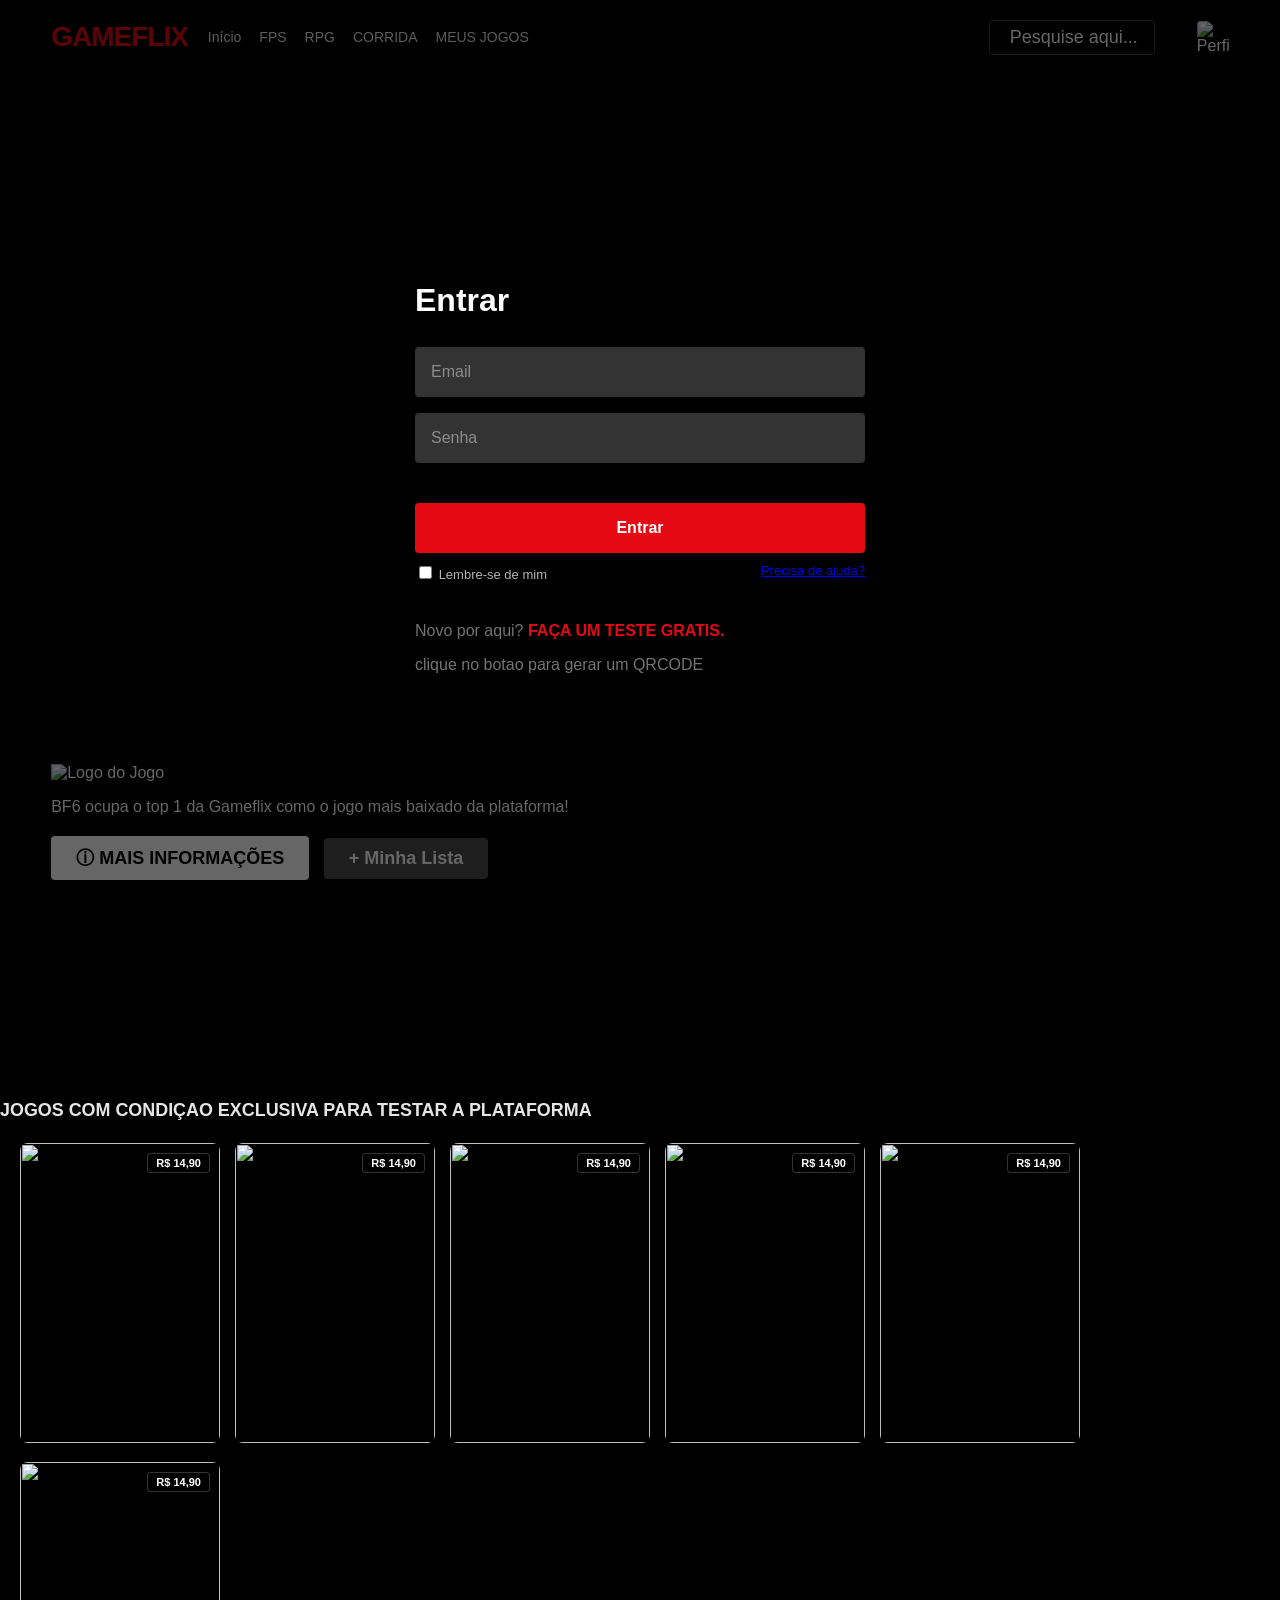
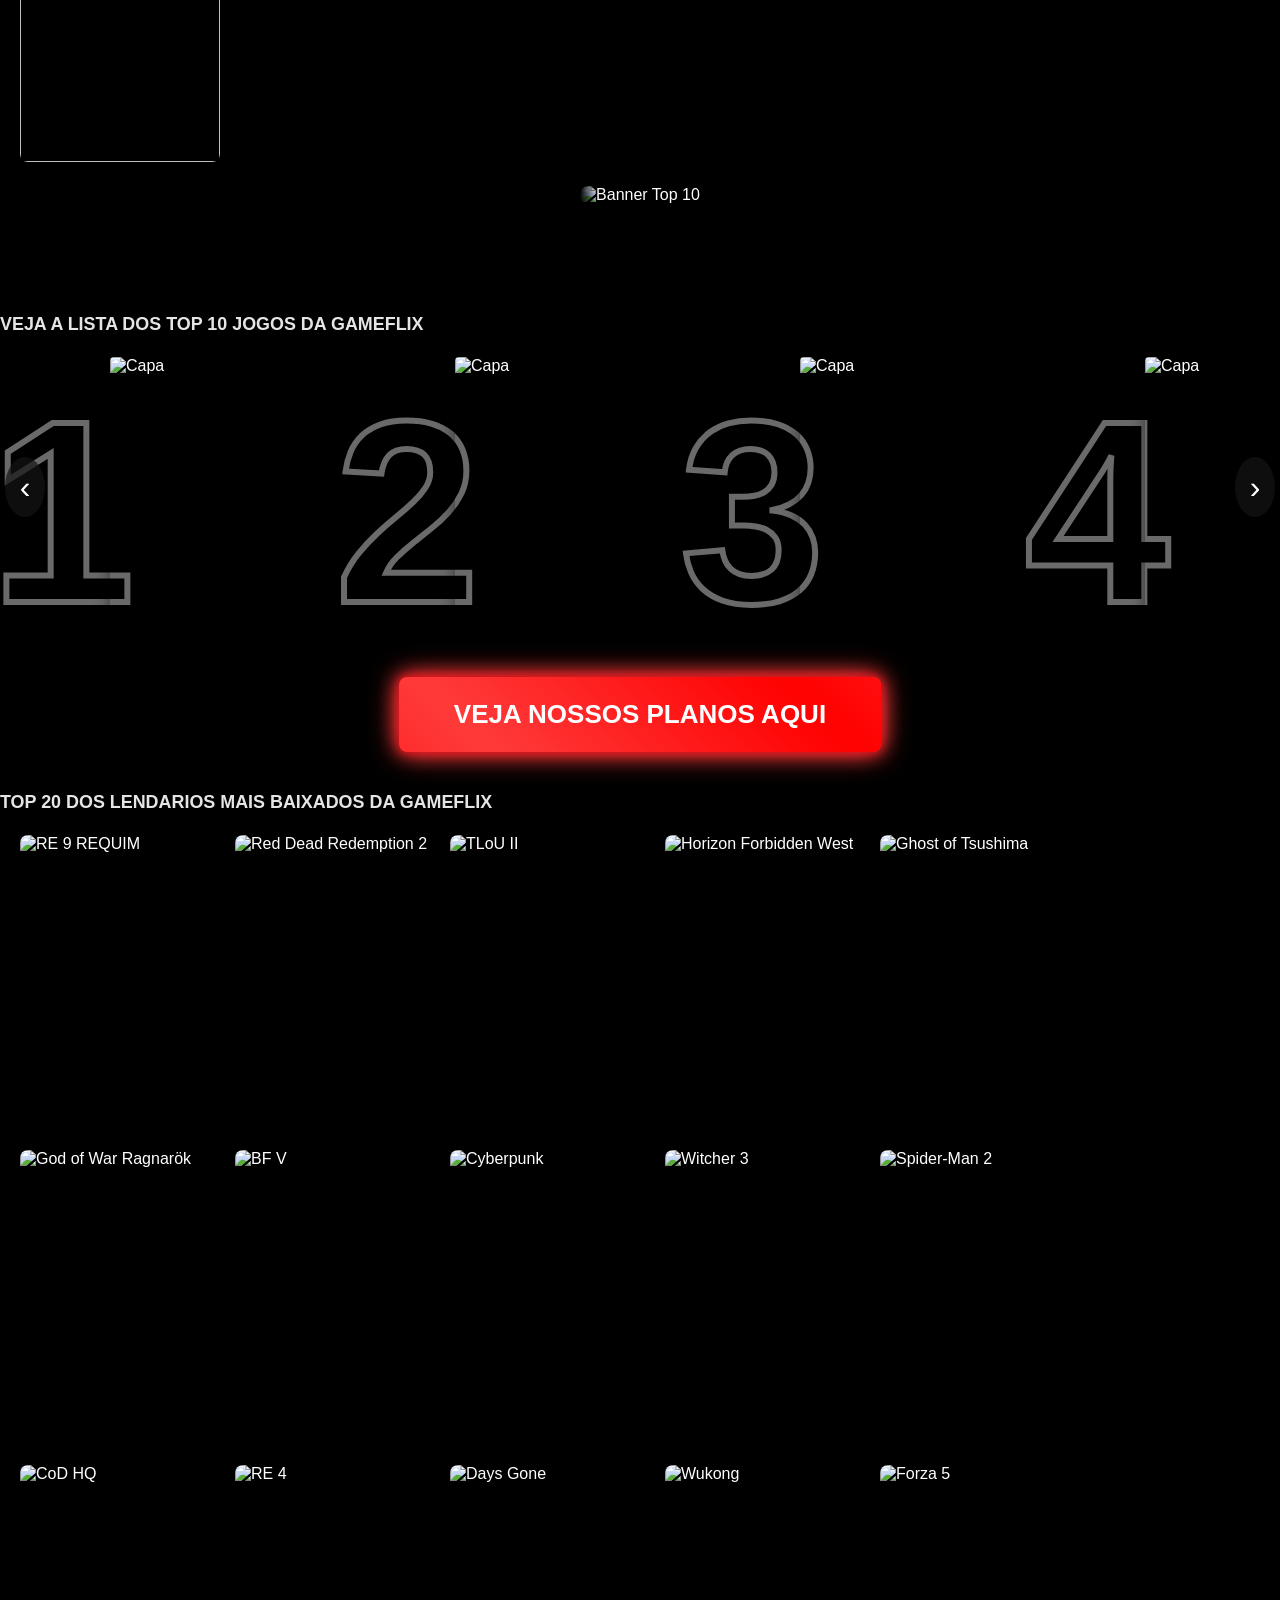
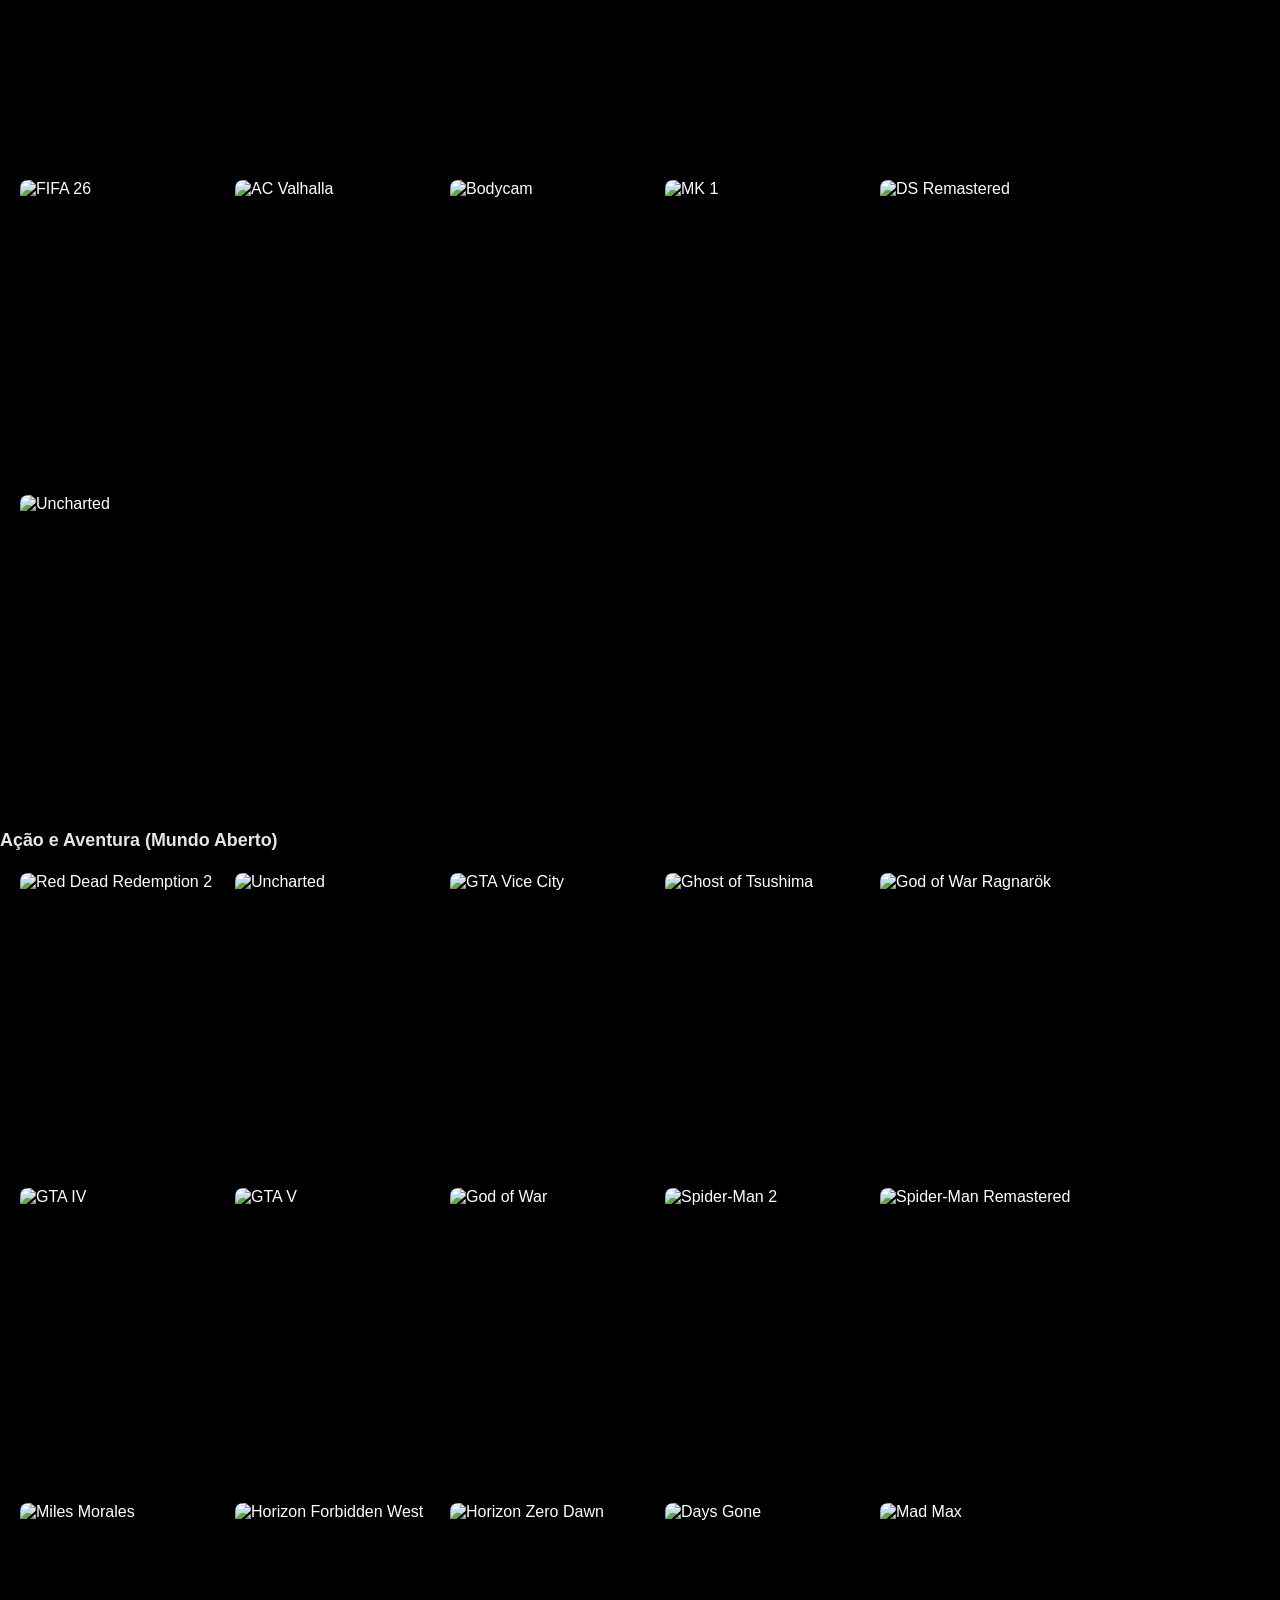
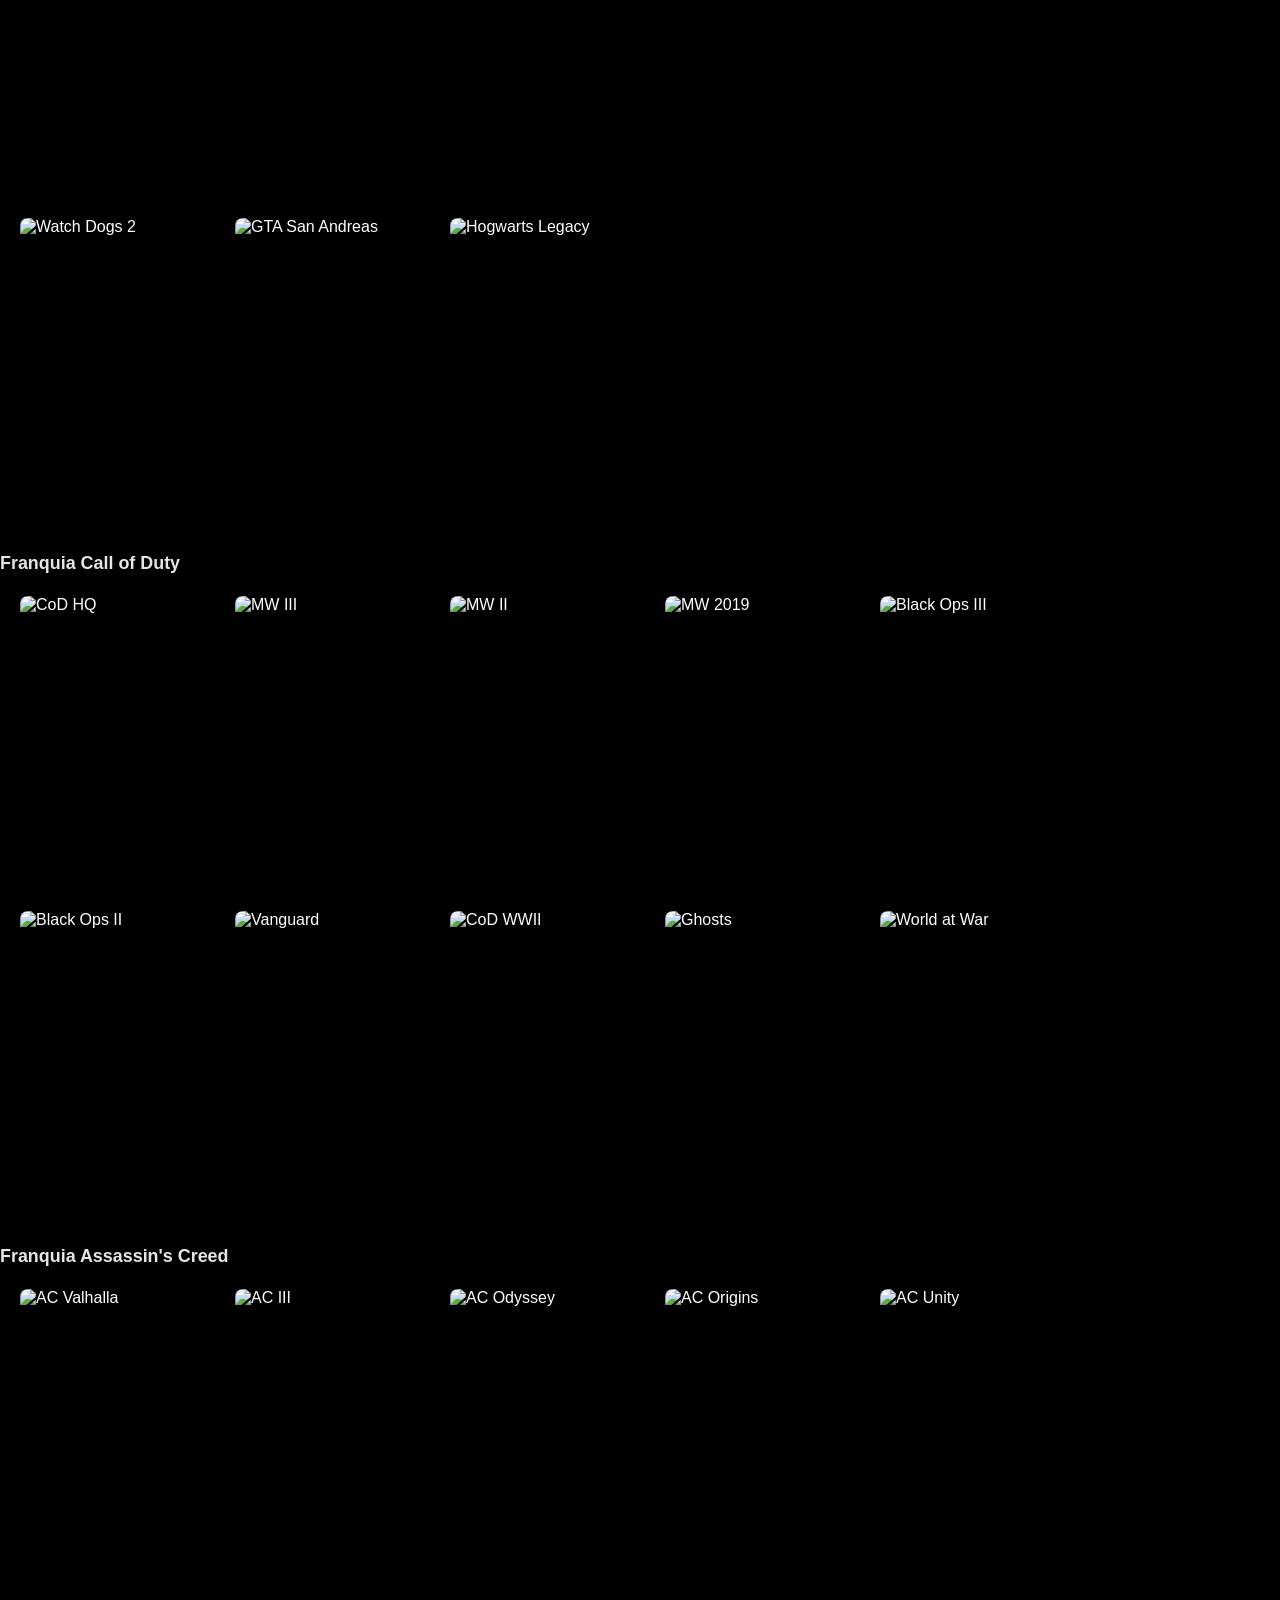
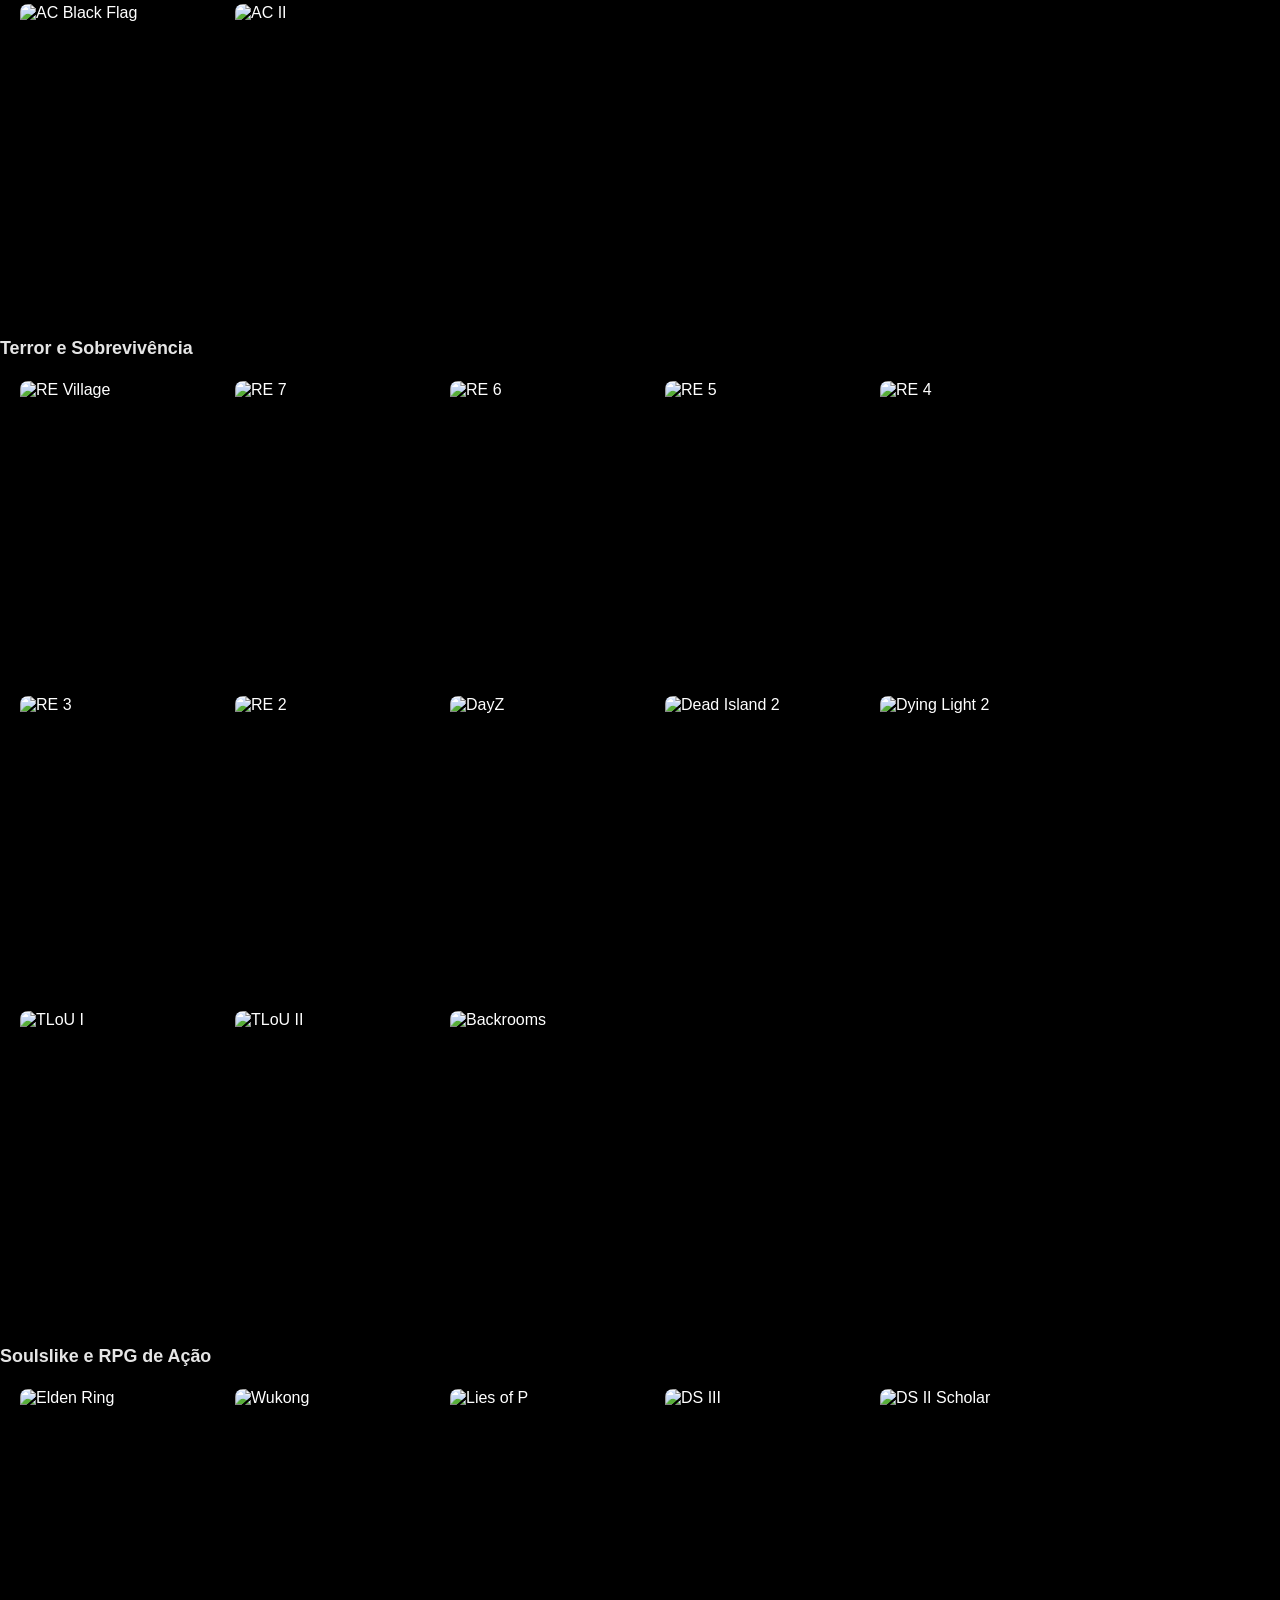
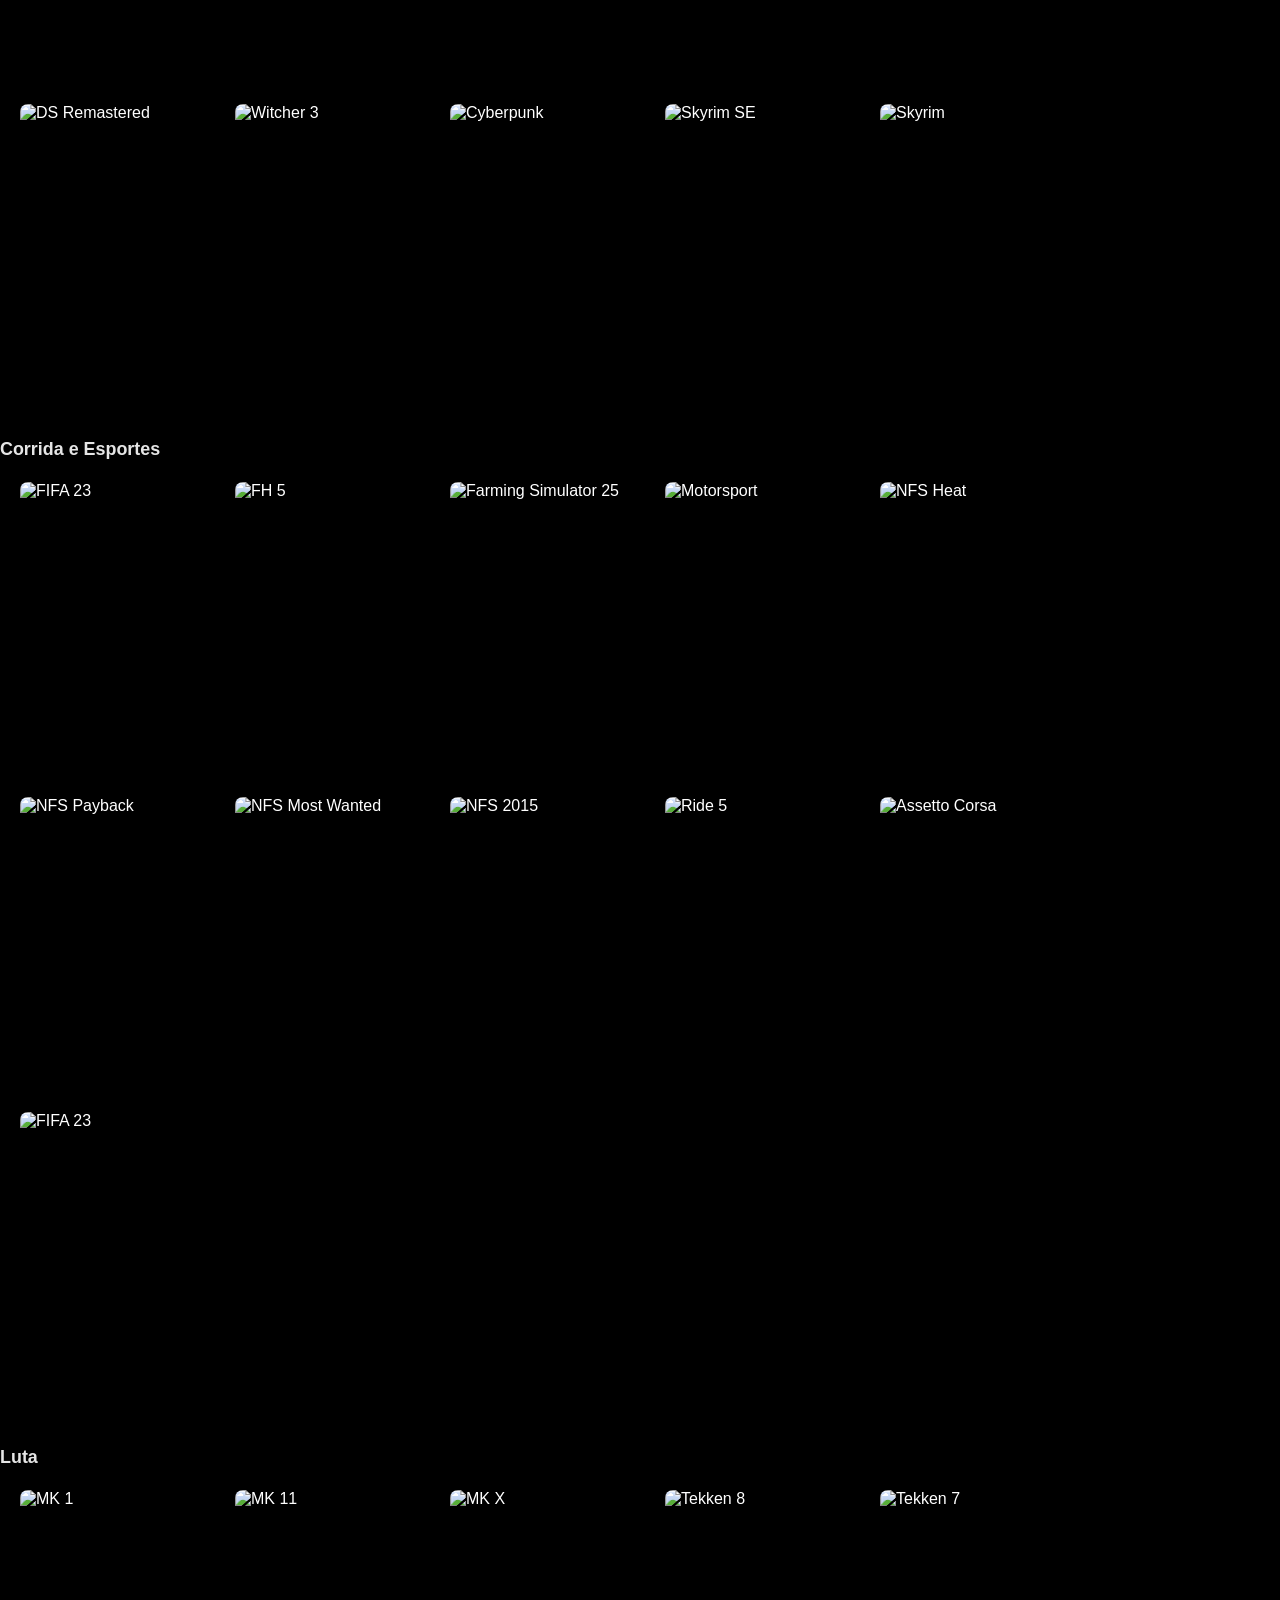
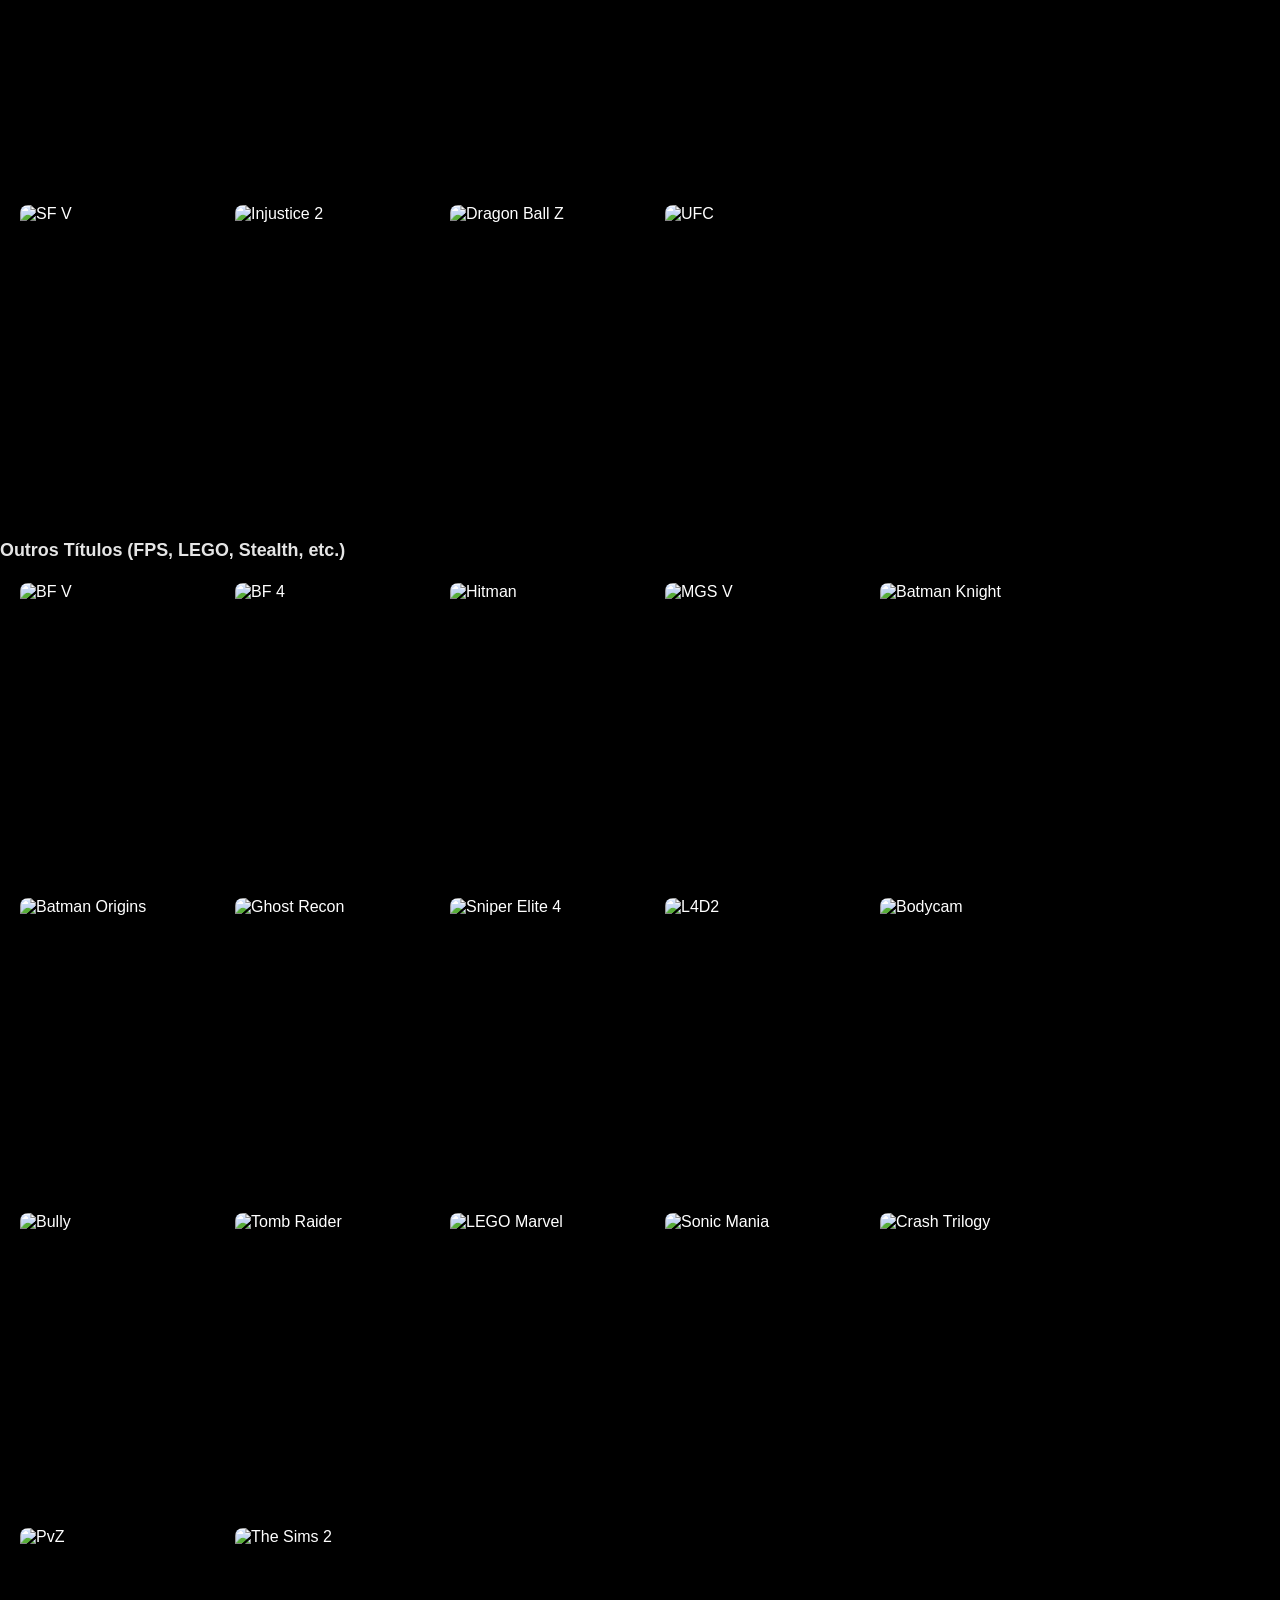
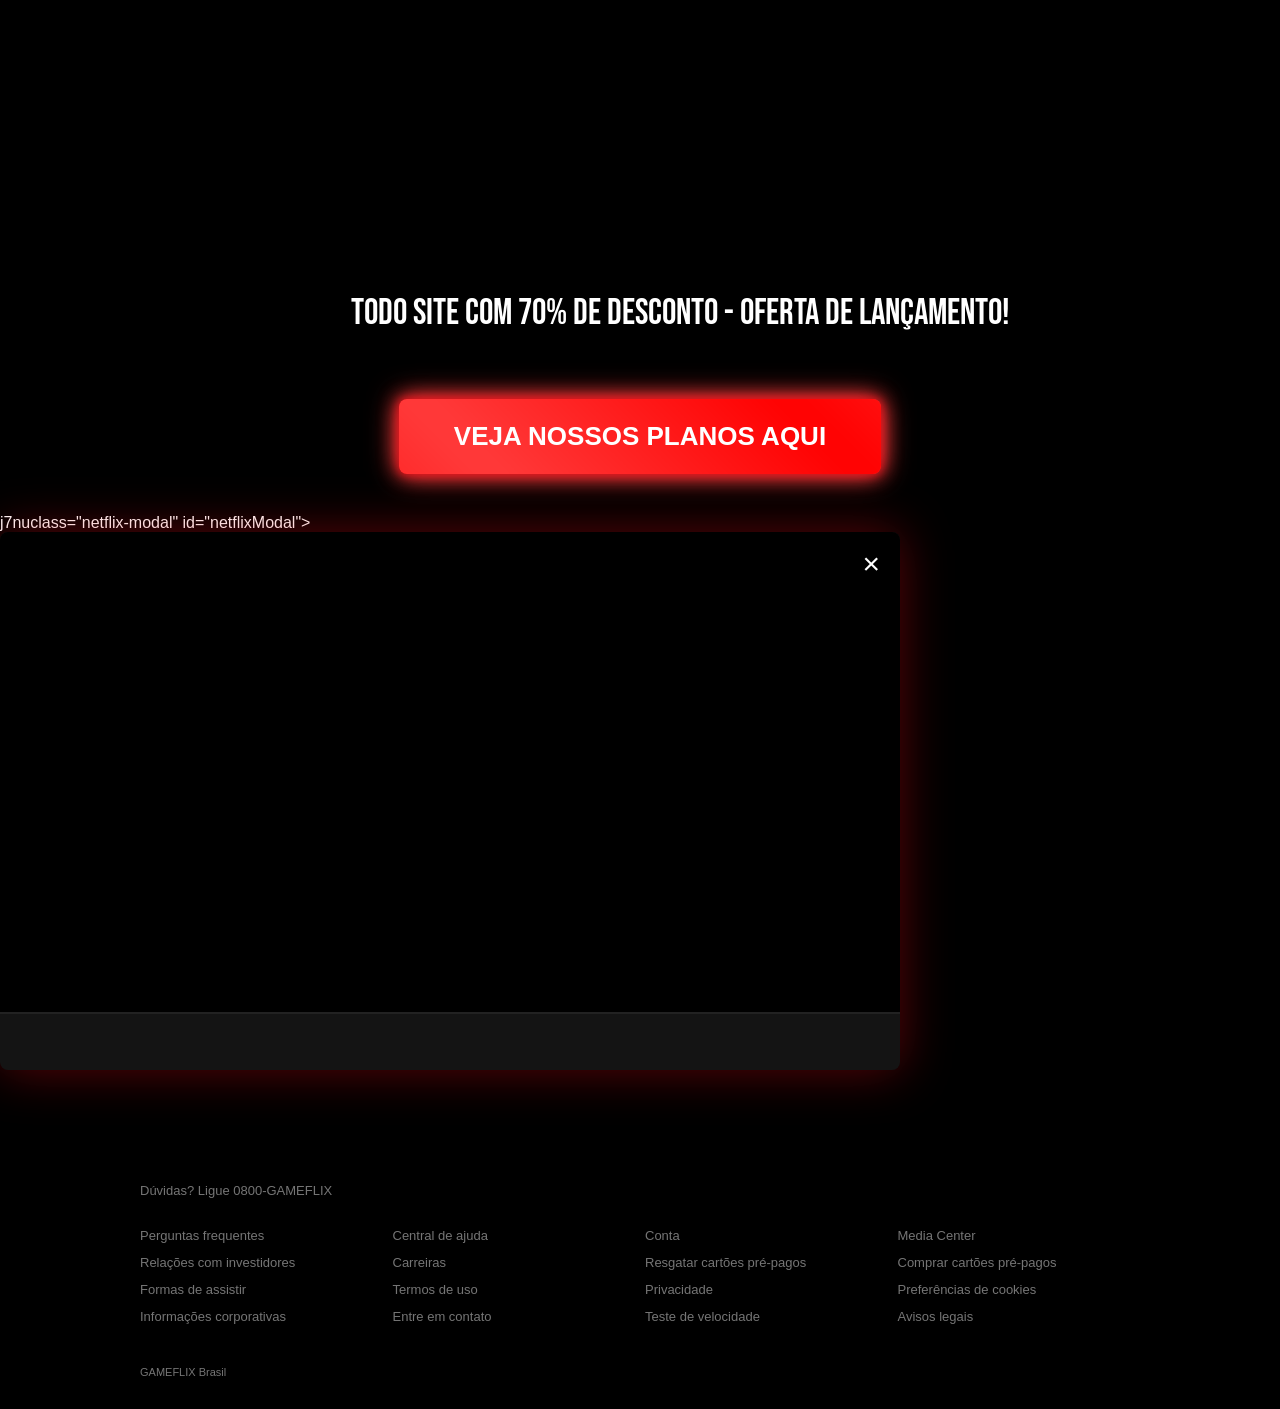
==== index.html @ 917ff3c0 "Update index.html" ====
<!DOCTYPE html>
<html lang="pt-BR">
<head>
 <script async src="https://www.googletagmanager.com/gtag/js?id=G-984C9PT9MG"></script>
<script>
  window.dataLayer = window.dataLayer || [];
  function gtag(){dataLayer.push(arguments);}
  gtag('js', new Date());

  gtag('config', 'G-984C9PT9MG');
</script>
  <meta charset="UTF-8">
  <meta name="viewport" content="width=device-width, initial-scale=1.0">
  <title>Inicio - Gameflix</title>
  <link href="https://fonts.googleapis.com/css2?family=Bebas+Neue&display=swap" rel="stylesheet">
  <link rel="stylesheet" href="style.css">
</head>
<body>

<div id="login-screen">
  <div class="login-header">
    <a href="#" class="logo"></a>
  </div>
  
  <div class="login-box">
    <h1>Entrar</h1>
    <form id="login-form">
      <div class="input-group">
        <input type="email" id="user-email" required placeholder="Email">
      </div>
      <div class="input-group">
        <input type="password" id="user-password" required placeholder="Senha">
      </div>
      <button type="submit" class="btn-login-submit">Entrar</button>
      
      <div class="login-help">
        <div class="remember-me">
          <input type="checkbox" id="remember">
          <label for="remember">Lembre-se de mim</label>
        </div>
        <a href="#">Precisa de ajuda?</a>
      </div>
    </form>

    <div class="login-footer-info">
      <p>Novo por aqui? <a href="javascript:void(0)" onclick="openWppModal()" style="color: #e50914; font-weight: bold; text-decoration: none;">FAÇA UM TESTE GRATIS.</a></p>
      <p class="captcha-text">
        clique no botao para gerar um QRCODE 
      </p>
    </div>
  </div>
</div>

  <header class="pinning-header" id="header">
    <div class="main-header"> 
      <a href="#" class="logo">GAMEFLIX</a>
      <ul class="nav-links">
        <li><a href="#">Início</a></li>
        <li><a href="#">FPS</a></li>
        <li><a href="#">RPG</a></li>
        <li><a href="#">CORRIDA</a></li>
        <li><a href="#">MEUS JOGOS</a></li>
      </ul>
      <div class="header-actions">
        <div class="search-box">
          <input type="text" id="game-search" placeholder="Buscar no Premium...">
          <button style="background:transparent; border:none; color:white; cursor:pointer;">Pesquise aqui...
        </div>
        <button style="font-size: 20px; background:transparent; border:none; color:white;"></button>
        <img class="profile" src="https://images-wixmp-ed30a86b8c4ca887773594c2.wixmp.com/f/af7dfb2d-8cc1-45ab-9bab-6b0d0c655e58/dk4gec0-c85f129d-e2c8-43e1-a22a-7769897535eb.png?token=eyJ0eXAiOiJKV1QiLCJhbGciOiJIUzI1NiJ9.[base64].xcIw_oCvxRqKtzfcbA2NnbAp3iOv7HYCaIDm2To1F7U" alt="Perfil">
      </div>
    </div>
  </header>

  <section class="banner" id="main-banner">
    <video class="banner-video" autoplay muted loop playsinline id="banner-video">
      <source src="https://res.cloudinary.com/dlt1gqwnc/video/upload/v1772215223/bf6-GAMEFLIX_o1ttw7.mp4" type="video/mp4">
    </video>
   <div class="banner-content">
  <img src="https://cdn2.steamgriddb.com/logo/4c25257cc0a490730dee6fe6a528accc.png" id="banner-logo" alt="Logo do Jogo">
  
  <p id="banner-desc">BF6 ocupa o top 1 da Gameflix como o jogo mais baixado da plataforma!</p>
  
  <a href="#" id="banner-link">
    <button class="btn-play" id="btn-main-action">ⓘ MAIS INFORMAÇÕES</button>
  </a>
  
  <button class="btn-info"> + Minha Lista</button>
</div>
  </section>

  <div class="row" style="margin-top: 80px;">
          <h2>JOGOS COM CONDIÇAO EXCLUSIVA PARA TESTAR A PLATAFORMA</h2>
    <div class="games-scroll">
    
    <div class="game-container" style="position: relative; flex: 0 0 auto;">
        <span class="price-tag" style="position: absolute; top: 10px; right: 10px; background: rgba(0,0,0,0.7); color: #fff; padding: 3px 8px; border-radius: 4px; font-size: 11px; font-weight: bold; border: 1px solid rgba(255,255,255,0.2); z-index: 5; pointer-events: none;">R$ 14,90</span>
        <img class="game-card free-game-trigger" 
             src="https://i.pinimg.com/736x/56/2e/31/562e311c3db929a33e6919832120b6c7.jpg" 
             data-title="ELDEN RING" 
             data-logo="https://www.pngall.com/wp-content/uploads/13/Elden-Ring-Logo-PNG-File.png"
             data-desc="Sobreviva em um mundo aberto deslumbrante, domine combates intensos e conquiste o Anel Prata." 
             data-video="https://res.cloudinary.com/dlt1gqwnc/video/upload/v1772073320/ELDEN_yfkx0p.mp4">
    </div>

    <div class="game-container" style="position: relative; flex: 0 0 auto;">
        <span class="price-tag" style="position: absolute; top: 10px; right: 10px; background: rgba(0,0,0,0.7); color: #fff; padding: 3px 8px; border-radius: 4px; font-size: 11px; font-weight: bold; border: 1px solid rgba(255,255,255,0.2); z-index: 5; pointer-events: none;">R$ 14,90</span>
        <img class="game-card free-game-trigger" 
             src="https://howlongtobeat.com/games/72822_Resident_Evil_3_(2020).jpg" 
             data-title="Resident Evil 3" 
             data-logo="https://www.residentevil.com/re3/assets/images/common/re3_logo.png"
             data-desc="Encarne Jill Valentine e lute para escapar de Raccoon City e do implacável Nemesis." 
             data-video="https://res.cloudinary.com/dlt1gqwnc/video/upload/v1772474147/RESIDENTE_EVIL_3_qqvli7.mp4">
    </div>

    <div class="game-container" style="position: relative; flex: 0 0 auto;">
        <span class="price-tag" style="position: absolute; top: 10px; right: 10px; background: rgba(0,0,0,0.7); color: #fff; padding: 3px 8px; border-radius: 4px; font-size: 11px; font-weight: bold; border: 1px solid rgba(255,255,255,0.2); z-index: 5; pointer-events: none;">R$ 14,90</span>
        <img class="game-card free-game-trigger" 
             src="https://cms-assets.xboxservices.com/assets/b3/1b/b31bda8d-5ff9-48a8-a57b-2ea6287f4fef.jpg?n=Forza-Motorsport_GLP-Page-Hero-0_1083x1222_02.jpg" 
             data-title="Forza Motorsport" 
             data-logo="https://cdn2.steamgriddb.com/logo/e75d4d01cecdda3c64483016bd6af4c1.png"
             data-desc="Supere a competição em pistas icônicas com os carros mais modernos do mundo." 
             data-video="https://res.cloudinary.com/dlt1gqwnc/video/upload/v1772480259/farcry3_wi0ev1.mp4">
    </div>

    <div class="game-container" style="position: relative; flex: 0 0 auto;">
        <span class="price-tag" style="position: absolute; top: 10px; right: 10px; background: rgba(0,0,0,0.7); color: #fff; padding: 3px 8px; border-radius: 4px; font-size: 11px; font-weight: bold; border: 1px solid rgba(255,255,255,0.2); z-index: 5; pointer-events: none;">R$ 14,90</span>
        <img class="game-card free-game-trigger" 
             src="https://upload.wikimedia.org/wikipedia/pt/8/80/Grand_Theft_Auto_V_capa.png" 
             data-title="Grand Theft Auto V" 
             data-logo="https://cdn2.steamgriddb.com/logo_thumb/add218da6e6329fac8755ea78004dea1.png"
             data-desc="Explore Los Santos e realize os maiores assaltos da história neste mundo aberto." 
             data-video="https://res.cloudinary.com/dlt1gqwnc/video/upload/v1772480648/batman_1_i2jsni.mp4">
    </div>

    <div class="game-container" style="position: relative; flex: 0 0 auto;">
        <span class="price-tag" style="position: absolute; top: 10px; right: 10px; background: rgba(0,0,0,0.7); color: #fff; padding: 3px 8px; border-radius: 4px; font-size: 11px; font-weight: bold; border: 1px solid rgba(255,255,255,0.2); z-index: 5; pointer-events: none;">R$ 14,90</span>
        <img class="game-card free-game-trigger" 
             src="https://images.squarespace-cdn.com/content/v1/58bedb0ab3db2bd0463e552b/1488928090199-81WOQR4N03UFM3MBW3OQ/BLOG_FARCRY_1280X788_001A.jpg" 
             data-title="FarCry Primal" 
             data-logo="https://upload.wikimedia.org/wikipedia/commons/6/6c/Far_Cry_Primal_Logo.png"
             data-desc="Sobreviva à Idade da Pedra e domine feras selvagens." 
             data-video="https://res.cloudinary.com/dlt1gqwnc/video/upload/v1771613996/farcry_z2rivm.mp4" 
             data-drive="https://drive.google.com/uc?export=download&id=1jCvhMNka9U0hJv2NqioXyS3xWGLbI9nQ">
    </div>

    <div class="game-container" style="position: relative; flex: 0 0 auto;">
        <span class="price-tag" style="position: absolute; top: 10px; right: 10px; background: rgba(0,0,0,0.7); color: #fff; padding: 3px 8px; border-radius: 4px; font-size: 11px; font-weight: bold; border: 1px solid rgba(255,255,255,0.2); z-index: 5; pointer-events: none;">R$ 14,90</span>
        <img class="game-card free-game-trigger" 
             src="https://assets.nintendo.com/image/upload/q_auto/f_auto/store/software/switch/70010000002090/ecfc64f339579b17ed8d12d5bdb4acd0cad2811cb2ff7dd0a02ce7e512c2d26a" 
             data-title="Crash Bandicoot™" 
             data-logo="https://upload.wikimedia.org/wikipedia/fr/7/75/Crash_Bandicoot_N_Sane_Trilogy_Logo.png"
             data-desc="A trilogia original que marcou época, agora em alta definição." 
             data-video="https://res.cloudinary.com/dlt1gqwnc/video/upload/v1772480502/crash_srwj1b.mp4">
    </div>

</div>

  <div class="top10-banner">
    <img src="https://res.cloudinary.com/dlt1gqwnc/image/upload/v1771951448/Banner_Horizontal_Black_Friday_Vibrante_Preto_e_Vermelho_2_lhgsn0.png" alt="Banner Top 10">
  </div>

  <div class="row">
   <h2>VEJA A LISTA DOS TOP 10 JOGOS DA GAMEFLIX</h2>
    <div class="top-10-container">
      <button class="arrow-left" onclick="scrollLeft()">‹</button>
      <div class="top-10-scroll" id="top10">     
        
        <div class="card-container" onclick="openModal('Battlefield 6', 'Guerra em escala monumental.', 'ASzOzrB-a9E')">
          <span class="rank-number">1</span>
          <img src="https://cdn1.epicgames.com/offer/a14a02aa3c8143729605eaf7c93d7501/EGS_Battlefield6_BattlefieldStudios_S2_1200x1600-a88625a836120c55650c83d17a010c25" class="poster-img" alt="Capa">
        </div>

        <div class="card-container" onclick="openModal('Resident Evil Requiem', 'Lançamento Exclusivo.', 'SEU_LINK_DO_CLOUDINARY_AQUI')">
  <span class="rank-number">2</span>
  <img src="https://cdn.loaded.com/496x700/media/catalog/product/r/e/resident_evil_requiem_cdkeys_1.png" class="poster-img" alt="Capa">
</div>

        <div class="card-container" onclick="openModal('Red Dead Redemption 2', 'A lenda do oeste.', 'eaW0tYpxsp4')">
          <span class="rank-number">3</span>
          <img src="https://upload.wikimedia.org/wikipedia/pt/e/e7/Red_Dead_Redemption_2.png" class="poster-img" alt="Capa">
        </div>
      
        <div class="card-container" onclick="openModal('FIFA 26', 'A nova geração do futebol.', 'pBNguPszRSk')">
          <span class="rank-number">4</span>
          <img src="https://res.cloudinary.com/dlt1gqwnc/image/upload/v1771886278/Captura_de_tela_2026-02-23_185713_cljm2d.png" class="poster-img" alt="Capa">
        </div>

         <div class="card-container" onclick="openModal('God of War Ragnarok', 'O fim do mundo nórdico.', 'hfJ4Km46A-0')">
          <span class="rank-number">5</span>
          <img src="https://gmedia.playstation.com/is/image/SIEPDC/god-of-war-ragnarok-store-art-01-10sep21$ru?$800px--t$" class="poster-img" alt="Capa">
        </div>

        <div class="card-container" onclick="openModal('Forza Horizon 6', 'Corridas em mundo aberto.', 'FYH9n37B7Yw')">
          <span class="rank-number">6</span>
          <img src="https://www.productsleutels.nl/wp-content/uploads/2021/01/Cyberpunk-2077-PC-COVER.jpg" class="poster-img" alt="Capa">
        </div>
        <div class="card-container" onclick="openModal('Uncharted: Legacy of Thieves', 'Aventuras de Nathan Drake.', 'mIfOMhRkpe4')">
          <span class="rank-number">7</span>
          <img src="https://m.media-amazon.com/images/M/MV5BODIwYWZmYWMtYTliNC00YWQ5LTg5ZmEtNTZhNmUxNjdiMzNiXkEyXkFqcGc@._V1_FMjpg_UX1000_.jpg" class="poster-img" alt="Capa">
        </div>
        <div class="card-container" onclick="openModal('Call of Duty: MW2 Remastered', 'Campanha épica de tiro.', 'E5xszHhM0mw')">
          <span class="rank-number">8</span>
          <img src="https://bdjogos.com.br/capas/24175-call-of-duty-black-ops-6-capa-1.webp" class="poster-img" alt="Capa">
        </div>
        
        <div class="card-container" onclick="openModal('Spider-Man 2', 'Peter e Miles contra Venom.', 'bgqGdIoa52s')">
          <span class="rank-number">9</span>
          <img src="https://cdn1.epicgames.com/offer/b2818b59c0bb420e9647983dfd254931/EGS_MarvelsSpiderManDigitalDeluxeEdition_InsomniacGamesNixxesSoftware_Editions_S2_1200x1600-148e0014e79aa7c2cb23ae2414b11a16" class="poster-img" alt="Capa">
        </div>
        <div class="card-container" onclick="openModal('The Last of Us Part II', 'A jornada de Ellie.', 'vhII1qlcZ4E')">
          <span class="rank-number">10</span>
          <img src="https://m.media-amazon.com/images/I/71B73lI4BjL._AC_UF1000,1000_QL80_.jpg" class="poster-img" alt="Capa">
        </div>
      </div>
      <button class="arrow-right" onclick="scrollRight()">›</button>
    </div>
    
<div class="floating-btn-container">
  <a href="https://gameflix2.github.io/escolhaseupack/" target="_blank" style="text-decoration: none;">
    <button class="netflix-btn">VEJA NOSSOS PLANOS AQUI</button>
  </a>
  </a>
</div>
    </div>

<div class="row">
  <h2>TOP 20 DOS LENDARIOS MAIS BAIXADOS DA GAMEFLIX</h2>
  <div class="games-scroll">
    <img class="game-card" src="https://cdn.loaded.com/496x700/media/catalog/product/r/e/resident_evil_requiem_cdkeys_1.png
" alt="RE 9 REQUIM" onclick="openWppModal()">
    <img class="game-card" src="https://upload.wikimedia.org/wikipedia/pt/e/e7/Red_Dead_Redemption_2.png" alt="Red Dead Redemption 2" onclick="openWppModal()">
      <img class="game-card" src="https://cdn1.epicgames.com/offer/7713e3fa4b234e0d8f553044205d53b6/EGS_TheLastofUsPartIIRemastered_NaughtyDogLLCNixxesSoftwareIronGalaxy_S2_1200x1600-2e13755a6b3fec2ee9dbcc231a1cf39c" alt="TLoU II" onclick="openWppModal()">
    <img class="game-card" src="https://assets-prd.ignimgs.com/2022/05/27/9781506732022-1653620982308.jpg" alt="Horizon Forbidden West" onclick="openWppModal()">
    <img class="game-card" src="https://cdn1.epicgames.com/offer/6e6aa039c73347b885803de65ac5d3db/EGS_GhostofTsushima_SuckerPunchProductions_S2_1200x1600-e23e02c1d70be7b528dba50860f87d39" alt="Ghost of Tsushima" onclick="openWppModal()">
    <img class="game-card" src="https://gmedia.playstation.com/is/image/SIEPDC/god-of-war-ragnarok-store-art-01-10sep21$ru?$800px--t$" alt="God of War Ragnarök" onclick="openWppModal()">
  <img class="game-card" src="https://meups.com.br/wp-content/uploads/2025/10/Battlefield-6-REVIEW-PS5-scaled.jpg" alt="BF V" onclick="openWppModal()">
   <img class="game-card" src="https://www.productsleutels.nl/wp-content/uploads/2021/01/Cyberpunk-2077-PC-COVER.jpg" alt="Cyberpunk" onclick="openWppModal()">
  <img class="game-card" src="https://bdjogos.com.br/capas/6265-the-witcher-3-wild-hunt-capa-1.jpg" alt="Witcher 3" onclick="openWppModal()">
    <img class="game-card" src="https://image.api.playstation.com/vulcan/ap/rnd/202306/1301/0a5face6e59f61c2ed7f9423c778b10f2e4b8cada54d164f.png" alt="Spider-Man 2" onclick="openWppModal()">
   <img class="game-card" src="https://bdjogos.com.br/capas/24175-call-of-duty-black-ops-6-capa-1.webp" alt="CoD HQ" onclick="openWppModal()">
     <img class="game-card" src="https://upload.wikimedia.org/wikipedia/pt/3/30/Resident_Evil_4_%28remake%29.png" alt="RE 4" onclick="openWppModal()">
    <img class="game-card" src="https://wallpapers.com/images/hd/days-gone-deacon-on-tree-ra7bb1vjrxax1x30.jpg" alt="Days Gone" onclick="openWppModal()">
    <img class="game-card" src="https://hobbygames.ru/image/enaza/19184698/box2.jpg.jpg" alt="Wukong" onclick="openWppModal()">
    <img class="game-card" src="https://upload.wikimedia.org/wikipedia/pt/d/dc/Capa_de_Forza_Horizon_5.jpg" alt="Forza 5" onclick="openWppModal()">
    <img class="game-card" src="https://res.cloudinary.com/dlt1gqwnc/image/upload/v1771886278/Captura_de_tela_2026-02-23_185713_cljm2d.png" alt="FIFA 26" onclick="openWppModal()">
     <img class="game-card" src="https://upload.wikimedia.org/wikipedia/pt/e/e9/Assassins_Creed_Valhalla_capa.png" alt="AC Valhalla" onclick="openWppModal()">
     <img class="game-card" src="https://assets.nintendo.com/image/upload/q_auto/f_auto/store/software/switch/70010000089518/cc83ebef3be669c8fcc66f9c53e3c6e6dabf5cbc44947c9e1c7e5febeb254ee6" alt="Bodycam" onclick="openWppModal()">
     <img class="game-card" src="https://m.media-amazon.com/images/I/71kj4+Y5bHL._AC_UF1000,1000_QL80_.jpg" alt="MK 1" onclick="openWppModal()">
     <img class="game-card" src="https://sm.ign.com/ign_pt/gallery/d/dark-souls/dark-souls-remastered-box-art_pr4m.jpg" alt="DS Remastered" onclick="openWppModal()">
    <img class="game-card" src="https://cdn1.epicgames.com/offer/8b2d6cf2b45b41f1abe91bc5b7c1e8f9/EGS_UNCHARTEDLegacyofThievesCollection_NaughtyDogLLC_S2_1200x1600-9deaa177d8716bde5478cdd75d850c9c" alt="Uncharted" onclick="openWppModal()">
 
  </div>
</div>

  <div class="row">
  <h2>Ação e Aventura (Mundo Aberto)</h2>
  <div class="games-scroll">
    <img class="game-card" src="https://upload.wikimedia.org/wikipedia/pt/e/e7/Red_Dead_Redemption_2.png" alt="Red Dead Redemption 2" onclick="openWppModal()">
    <img class="game-card" src="https://cdn1.epicgames.com/offer/8b2d6cf2b45b41f1abe91bc5b7c1e8f9/EGS_UNCHARTEDLegacyofThievesCollection_NaughtyDogLLC_S2_1200x1600-9deaa177d8716bde5478cdd75d850c9c" alt="Uncharted" onclick="openWppModal()">
    <img class="game-card" src="https://assets-prd.ignimgs.com/2022/05/27/9781506732022-1653620982308.jpg" alt="GTA Vice City" onclick="openWppModal()">
    <img class="game-card" src="https://cdn1.epicgames.com/offer/6e6aa039c73347b885803de65ac5d3db/EGS_GhostofTsushima_SuckerPunchProductions_S2_1200x1600-e23e02c1d70be7b528dba50860f87d39" alt="Ghost of Tsushima" onclick="openWppModal()">
    <img class="game-card" src="https://gmedia.playstation.com/is/image/SIEPDC/god-of-war-ragnarok-store-art-01-10sep21$ru?$800px--t$" alt="God of War Ragnarök" onclick="openWppModal()">
    <img class="game-card" src="https://upload.wikimedia.org/wikipedia/pt/9/91/Grand_Theft_Auto_IV_capa.png" alt="GTA IV" onclick="openWppModal()">
    <img class="game-card" src="https://upload.wikimedia.org/wikipedia/pt/8/80/Grand_Theft_Auto_V_capa.png" alt="GTA V" onclick="openWppModal()">
    <img class="game-card" src="https://static.posters.cz/image/750/116582.jpg" alt="God of War" onclick="openWppModal()">
    <img class="game-card" src="https://image.api.playstation.com/vulcan/ap/rnd/202306/1301/0a5face6e59f61c2ed7f9423c778b10f2e4b8cada54d164f.png" alt="Spider-Man 2" onclick="openWppModal()">
    <img class="game-card" src="https://image.api.playstation.com/vulcan/ap/rnd/202009/3021/BtsjAgHT9pqHRXtN9FCk7xc8.png" alt="Spider-Man Remastered" onclick="openWppModal()">
    <img class="game-card" src="https://upload.wikimedia.org/wikipedia/pt/7/74/Spider-Man_Miles_Morales_capa.png" alt="Miles Morales" onclick="openWppModal()">
    <img class="game-card" src="https://upload.wikimedia.org/wikipedia/pt/d/d0/Horizon_Zero_Dawn_capa.png" alt="Horizon Forbidden West" onclick="openWppModal()">
    <img class="game-card" src="https://assetsio.gnwcdn.com/co2lbb.jpg?width=380&quality=85&format=jpg&auto=webp" alt="Horizon Zero Dawn" onclick="openWppModal()">
    <img class="game-card" src="https://wallpapers.com/images/hd/days-gone-deacon-on-tree-ra7bb1vjrxax1x30.jpg" alt="Days Gone" onclick="openWppModal()">
    <img class="game-card" src="https://bdjogos.com.br/capas/5689-mad-max-capa-1.jpg" alt="Mad Max" onclick="openWppModal()">
    <img class="game-card" src="https://cdn1.epicgames.com/offer/angelonia/WDA_StorePortrait_1200x1600_1200x1600-75d21fb44d647ad69967ae1bb0ab0cbc" alt="Watch Dogs 2" onclick="openWppModal()">
    <img class="game-card" src="https://upload.wikimedia.org/wikipedia/pt/d/d3/Grand_Theft_Auto_San_Andreas_capa.png" alt="GTA San Andreas" onclick="openWppModal()">
    <img class="game-card" src="https://www.europanet.com.br/upload/id_produto/60_____/6000201g.jpg" alt="Hogwarts Legacy" onclick="openWppModal()">
  </div>
</div>

<div class="row">
  <h2>Franquia Call of Duty</h2>
  <div class="games-scroll">
    <img class="game-card" src="https://bdjogos.com.br/capas/24175-call-of-duty-black-ops-6-capa-1.webp" alt="CoD HQ" onclick="openWppModal()">
    <img class="game-card" src="https://blogger.googleusercontent.com/img/b/R29vZ2xl/AVvXsEjG5gD2EPSegoWpyI0LAvVz1rzUV-MKZRmdDJXWuuCZLweBOAyrkpYNlxQ7FGomhRI6-IUA-IpPTxQh2iaYQNJceG03XR8puhMXRIfAluevOg9swrtBDItBQ_E1wPHcrxPz2Eovkktf03LupJPzy9_T6xJtIt79Xhz7LisCBS5aWtlbwiWYmurF1ckSJF2i/s16000/portalfps-call-of-duty-modern-warfare-iii-wallpaper.jpg" alt="MW III" onclick="openWppModal()">
    <img class="game-card" src="https://m.media-amazon.com/images/I/81mUtFXhFCL.jpg" alt="MW II" onclick="openWppModal()">
    <img class="game-card" src="https://m.media-amazon.com/images/M/MV5BNzczN2VmMzEtNTk4NS00OTk0LTg4MWYtZWVkYzQ0MzE2NmQ4XkEyXkFqcGc@._V1_FMjpg_UX1000_.jpg" alt="MW 2019" onclick="openWppModal()">
    <img class="game-card" src="https://bdjogos.com.br/capas/7290-call-of-duty-black-ops-iii-capa-1.jpg" alt="Black Ops III" onclick="openWppModal()">
    <img class="game-card" src="https://m.media-amazon.com/images/I/81FK5l2lXjL._AC_UF1000,1000_QL80_.jpg" alt="Black Ops II" onclick="openWppModal()">
    <img class="game-card" src="https://cdn.loaded.com/496x700/media/catalog/product/c/a/call-of-duty-vanguard-xbox-one-xbox-one-game-microsoft-store-cover_1__3.jpg" alt="Vanguard" onclick="openWppModal()">
    <img class="game-card" src="https://blogger.googleusercontent.com/img/b/R29vZ2xl/AVvXsEjShfiHr6QsUdVkqkBfeIaVf0uWzcs6cX4zYwFJMNrs8KwxLb63dP0d_w3VoF8jd0cASElB8Xkqun8zpGNyDzE4gE3M-Dcg0_c3HD070hlwAvMhmx9WHGoAs47c-C0l4PAyQlZ1m9tUeid-/s1600/CALL-OF-DUTY-WWII-1080P-Wallpaper-1.jpg" alt="CoD WWII" onclick="openWppModal()">
    <img class="game-card" src="https://cdn.europosters.eu/image/1300/15042.jpg" alt="Ghosts" onclick="openWppModal()">
    <img class="game-card" src="https://store-images.s-microsoft.com/image/apps.703.13739535057760905.34778648-088c-45a3-9d45-1117ca041901.c4d90513-3be4-4a22-9cd6-85a7ffa8df7f" alt="World at War" onclick="openWppModal()">
  </div>
</div>

<div class="row">
  <h2>Franquia Assassin's Creed</h2>
  <div class="games-scroll">
    <img class="game-card" src="https://upload.wikimedia.org/wikipedia/pt/e/e9/Assassins_Creed_Valhalla_capa.png" alt="AC Valhalla" onclick="openWppModal()">
    <img class="game-card" src="https://store-images.s-microsoft.com/image/apps.62015.13663198691635509.d632fab1-4bb2-4655-a619-75bb8f17a360.e00e5e77-8e14-490f-a51b-a024d0fe6e11" alt="AC III" onclick="openWppModal()">
    <img class="game-card" src="https://upload.wikimedia.org/wikipedia/pt/8/84/Assassins_Creed_Odyssey_capa.png" alt="AC Odyssey" onclick="openWppModal()">
    <img class="game-card" src="https://cdn1.epicgames.com/offer/camellia/ACOrigins_STD_Store_Portrait_1200x1600_1200x1600-4a79f9f393f7a3a9e5be3a0ae581f3d5" alt="AC Origins" onclick="openWppModal()">
    <img class="game-card" src="https://upload.wikimedia.org/wikipedia/pt/9/9a/Assassins_Creed_Unity_capa.png" alt="AC Unity" onclick="openWppModal()">
    <img class="game-card" src="https://upload.wikimedia.org/wikipedia/pt/c/ca/Assassins_Creed_4_Black_Flag_capa.png" alt="AC Black Flag" onclick="openWppModal()">
    <img class="game-card" src="https://upload.wikimedia.org/wikipedia/pt/a/ac/Assassins_Creed_2_capa.png" alt="AC II" onclick="openWppModal()">
  </div>
</div>

<div class="row">
  <h2>Terror e Sobrevivência</h2>
  <div class="games-scroll">
    <img class="game-card" src="https://tm.ibxk.com.br/2021/05/05/05040759331000.jpg" alt="RE Village" onclick="openWppModal()">
    <img class="game-card" src="https://sm.ign.com/ign_br/cover/r/resident-e/resident-evil-7-biohazard_ubst.jpg" alt="RE 7" onclick="openWppModal()">
    <img class="game-card" src="https://cdn.mobygames.com/covers/2299574-resident-evil-6-xbox-one-front-cover.jpg" alt="RE 6" onclick="openWppModal()">
    <img class="game-card" src="https://images-wixmp-ed30a86b8c4ca887773594c2.wixmp.com/f/0cd47e73-13d0-4574-99e7-6989ec6ac3fc/dg675d8-f9cebeeb-76b9-4bf3-9ffc-5e05db5c9db6.png/v1/fill/w_1280,h_1815,q_80,strp/resident_evil_5__2009____poster_by_thepatchedvest_dg675d8-fullview.jpg?token=eyJ0eXAiOiJKV1QiLCJhbGciOiJIUzI1NiJ9.[base64].b9g4fE6oFpxVsRwVFhJ66M3Oe5vQsVH78W2jzQjtqBU" alt="RE 5" onclick="openWppModal()">
    <img class="game-card" src="https://img.elo7.com.br/product/main/494956D/quadro-decorativo-games-resident-evil-4-remake-games.jpg" alt="RE 4" onclick="openWppModal()">
    <img class="game-card" src="https://howlongtobeat.com/games/72822_Resident_Evil_3_(2020).jpg" alt="RE 3" onclick="openWppModal()">
    <img class="game-card" src="https://m.media-amazon.com/images/I/71D76nsyDOL._AC_UF1000,1000_QL80_.jpg" alt="RE 2" onclick="openWppModal()">
    <img class="game-card" src="https://store-images.s-microsoft.com/image/apps.23097.69886306496288395.9ec42146-6037-4440-b5c7-3a44e5213cc3.0e09163e-a6c4-40f6-9fe1-24a6b4685c64" alt="DayZ" onclick="openWppModal()">
    <img class="game-card" src="https://image.api.playstation.com/vulcan/ap/rnd/202208/1118/eqqPM2rRA1KnVNQuNkh4BhFn.png" alt="Dead Island 2" onclick="openWppModal()">
    <img class="game-card" src="https://cdn1.epicgames.com/offer/87b7846d2eba4bc49eead0854323aba8/EGS_DyingLight2StayHumanReloadedEdition_Techland_S2_1200x1600-76cef594ff94fbac64a8af1ebe4c7590" alt="Dying Light 2" onclick="openWppModal()">
    <img class="game-card" src="https://cdn1.epicgames.com/offer/0c40923dd1174a768f732a3b013dcff2/EGS_TheLastofUsPartIDigitalDeluxeEdition_NaughtyDogLLC_Editions_S2_1200x1600-6db4887c7913c5a43ae3a086de2ad29c" alt="TLoU I" onclick="openWppModal()">
    <img class="game-card" src="https://cdn1.epicgames.com/offer/7713e3fa4b234e0d8f553044205d53b6/EGS_TheLastofUsPartIIRemastered_NaughtyDogLLCNixxesSoftwareIronGalaxy_S2_1200x1600-2e13755a6b3fec2ee9dbcc231a1cf39c" alt="TLoU II" onclick="openWppModal()">
    <img class="game-card" src="https://shared.fastly.steamstatic.com/store_item_assets/steam/apps/2835530/54a47a9c7f91ae79f5c131d75df9d0e2feb9133e/capsule_616x353.jpg?t=1771657999" alt="Backrooms" onclick="openWppModal()">
  </div>
</div>

<div class="row">
  <h2>Soulslike e RPG de Ação</h2>
  <div class="games-scroll">
    <img class="game-card" src="https://assets.xboxservices.com/assets/7b/54/7b54f5e4-0857-4ce3-8a18-2b8c431e8a9e.jpg" alt="Elden Ring" onclick="openWppModal()">
    <img class="game-card" src="https://hobbygames.ru/image/enaza/19184698/box2.jpg.jpg" alt="Wukong" onclick="openWppModal()">
    <img class="game-card" src="https://img.elo7.com.br/product/zoom/4C5B3FA/quadro-decorativo-game-lies-of-p-rpg-com-moldura-a3-lies-of-p.jpg" alt="Lies of P" onclick="openWppModal()">
    <img class="game-card" src="https://image.api.playstation.com/cdn/HP0700/CUSA03434_00/9Lvijwqww6gvFTsciIzMWqs61DlOg8xIAsomficGKF6g7z6bYgrYGAoG80gr87pw.png" alt="DS III" onclick="openWppModal()">
    <img class="game-card" src="https://m.media-amazon.com/images/M/MV5BMTM4N2JjZTEtNzE2YS00MTdmLTg1NTctZjVkNGFlOWU5OWFmXkEyXkFqcGc@._V1_FMjpg_UX1000_.jpg" alt="DS II Scholar" onclick="openWppModal()">
    <img class="game-card" src="https://sm.ign.com/ign_pt/gallery/d/dark-souls/dark-souls-remastered-box-art_pr4m.jpg" alt="DS Remastered" onclick="openWppModal()">
    <img class="game-card" src="https://bdjogos.com.br/capas/6265-the-witcher-3-wild-hunt-capa-1.jpg" alt="Witcher 3" onclick="openWppModal()">
    <img class="game-card" src="https://www.productsleutels.nl/wp-content/uploads/2021/01/Cyberpunk-2077-PC-COVER.jpg" alt="Cyberpunk" onclick="openWppModal()">
    <img class="game-card" src="https://cdn1.epicgames.com/offer/c8738a4d1ead40368eab9688b3c7d737/EGS_SkyrimSpecialEdition_BethesdaGameStudios_S2_1200x1600-ae5d13f6510e81460fe80aa1ca19cf4c" alt="Skyrim SE" onclick="openWppModal()">
    <img class="game-card" src="https://images3.alphacoders.com/117/thumb-1920-117095.jpg" alt="Skyrim" onclick="openWppModal()">
  </div>
</div>

<div class="row">
  <h2>Corrida e Esportes</h2>
  <div class="games-scroll">
    <img class="game-card" src="https://image.api.playstation.com/vulcan/ap/rnd/202109/1321/3mjMyRiJaq8lw1EFWiTCUJRV.png" alt="FIFA 23" onclick="openWppModal()">
    <img class="game-card" src="https://azitech.com.br/wp-content/uploads/2024/08/Forza-Horizon-6-lancamento.jpg" alt="FH 5" onclick="openWppModal()">
    <img class="game-card" src="https://upload.wikimedia.org/wikipedia/pt/d/dc/Capa_de_Forza_Horizon_5.jpg" alt="Farming Simulator 25" onclick="openWppModal()">
    <img class="game-card" src="https://m.media-amazon.com/images/M/MV5BNDk2NmRkOTQtYWM5Zi00MTBjLWEwZjktM2FmY2U5YWNkZGM0XkEyXkFqcGc@._V1_.jpg" alt="Motorsport" onclick="openWppModal()">
    <img class="game-card" src="https://cdnb.artstation.com/p/assets/images/images/019/956/143/large/mighoet-sundback-nfs-heat-cover.jpg?1565732891" alt="NFS Heat" onclick="openWppModal()">
    <img class="game-card" src="https://images.steamusercontent.com/ugc/5109928331639408171/D260688DBD1EBFEF65BABF0D2E6956D8391E72B3/" alt="NFS Payback" onclick="openWppModal()">
    <img class="game-card" src="https://media.vandal.net/m/16160/need-for-speed-most-wanted-20162383311_1.jpg" alt="NFS Most Wanted" onclick="openWppModal()">
    <img class="game-card" src="https://m.media-amazon.com/images/M/MV5BNmFkNzc3MDMtYzY4MC00NTI5LWI2M2QtYjZiM2M1MWE4NjJlXkEyXkFqcGc@._V1_FMjpg_UX1000_.jpg" alt="NFS 2015" onclick="openWppModal()">
    <img class="game-card" src="https://cdn1.epicgames.com/offer/82aa77fde0b14916a86b66b1e6345c30/EGS_RIDE5_MilestoneSrl_S2_1200x1600-abc515266abe022f93ee7517ca8ec7fa" alt="Ride 5" onclick="openWppModal()">
    <img class="game-card" src="https://e.snmc.io/lk/f/x/2f5dbf23974d6391c11c7b5b2fce6bb0/9667231" alt="Assetto Corsa" onclick="openWppModal()">
    <img class="game-card" src="https://sm.ign.com/ign_br/cover/f/farming-si/farming-simulator-25_p1nu.jpg" alt="FIFA 23" onclick="openWppModal()">

  </div>
</div>

<div class="row">
  <h2>Luta</h2>
  <div class="games-scroll">
    <img class="game-card" src="https://m.media-amazon.com/images/I/71kj4+Y5bHL._AC_UF1000,1000_QL80_.jpg" alt="MK 1" onclick="openWppModal()">
    <img class="game-card" src="https://pixelstore.cl/cdn/shop/files/Disenosintitulo_25.png" alt="MK 11" onclick="openWppModal()">
    <img class="game-card" src="https://images.gog.com/3272c0976e5651c0629daf5eab1ac4b2c49d7154b0a316886a1c7fa8b26af702_glx_vertical_cover.webp?namespace=gamesdb" alt="MK X" onclick="openWppModal()">
    <img class="game-card" src="https://cdn.europosters.eu/image/1300/230759.jpg" alt="Tekken 8" onclick="openWppModal()">
    <img class="game-card" src="https://image.api.playstation.com/cdn/UP0700/CUSA05972_00/4yfeeKKfJdD5WzDQsoiM3xrcqPlpDLm7.png" alt="Tekken 7" onclick="openWppModal()">
    <img class="game-card" src="https://upload.wikimedia.org/wikipedia/pt/0/03/Sfv-logo.png" alt="SF V" onclick="openWppModal()">
    <img class="game-card" src="https://static.wikia.nocookie.net/dublagempedia/images/8/85/Packshot-4f17aa8af0f3631bd8367b226c0fd263.jpg/revision/latest?cb=20191024001337&path-prefix=pt-br" alt="Injustice 2" onclick="openWppModal()">
    <img class="game-card" src="http://cdn.awsli.com.br/2500x2500/22/22652/produto/295227042/dragon-ball-z-kakarot-legendary-edition-cover-vxuco0ery4.png" alt="Dragon Ball Z" onclick="openWppModal()">
    <img class="game-card" src="https://meups.com.br/wp-content/uploads/2023/09/Israel-Mobolaji-Temitayo-Odunayo-Oluwafemi-Owolabi-Adesanya-UFC.jpeg" alt="UFC" onclick="openWppModal()">
  </div>
</div>

<div class="row">
  <h2>Outros Títulos (FPS, LEGO, Stealth, etc.)</h2>
  <div class="games-scroll">
    <img class="game-card" src="https://meups.com.br/wp-content/uploads/2025/10/Battlefield-6-REVIEW-PS5-scaled.jpg" alt="BF V" onclick="openWppModal()">
    <img class="game-card" src="https://upload.wikimedia.org/wikipedia/pt/8/84/Battlefield_4_capa.png" alt="BF 4" onclick="openWppModal()">
    <img class="game-card" src="https://upload.wikimedia.org/wikipedia/pt/1/1e/Hitman_2016_capa.png" alt="Hitman" onclick="openWppModal()">
    <img class="game-card" src="https://cdn.europosters.eu/image/750/26603.jpg" alt="MGS V" onclick="openWppModal()">
    <img class="game-card" src="https://img.elo7.com.br/product/685x685/3A5833F/poster-adesivo-decorativo-batman-arkham-knight-a-42-5x60cm-enfeite.jpg" alt="Batman Knight" onclick="openWppModal()">
    <img class="game-card" src="https://img.elo7.com.br/product/zoom/3A58354/poster-adesivo-decorativo-batman-arkham-origins-b-42-5x60cm-adesivo.jpg" alt="Batman Origins" onclick="openWppModal()">
    <img class="game-card" src="https://cdn1.epicgames.com/offer/hyacinth/GRW_StorePortrait_1200x1600_1200x1600-78b13dd96e208170ca3ed32b3034fcc2" alt="Ghost Recon" onclick="openWppModal()">
    <img class="game-card" src="https://image.api.playstation.com/cdn/UP4363/CUSA04220_00/enPJKepv77SjDxBYHsetY8XwebH26W1Z.png" alt="Sniper Elite 4" onclick="openWppModal()">
    <img class="game-card" src="https://wallpapers.com/images/hd/left-4-dead-2-zombie-hand-t5rhv5o4w42ii7pg.jpg" alt="L4D2" onclick="openWppModal()">
    <img class="game-card" src="https://assets.nintendo.com/image/upload/q_auto/f_auto/store/software/switch/70010000089518/cc83ebef3be669c8fcc66f9c53e3c6e6dabf5cbc44947c9e1c7e5febeb254ee6" alt="Bodycam" onclick="openWppModal()">
    <img class="game-card" src="https://images.ctfassets.net/wn7ipiv9ue5v/4yb8h87qRjvnQRno2GHAeE/522e872bc1d5fcf56e84bdce0821c610/BULLY_SE_FOB_1212x1497_LOGO_V01.jpg" alt="Bully" onclick="openWppModal()">
    <img class="game-card" src="https://universocroft.com.br/wp-content/uploads/2023/06/tr_2013_packshot-725x1024-1.jpg" alt="Tomb Raider" onclick="openWppModal()">
    <img class="game-card" src="https://image.api.playstation.com/cdn/UP1018/CUSA00251_00/7YrRqN2wgRzpzX4K5RLUEecDyu53mz8U.png" alt="LEGO Marvel" onclick="openWppModal()">
    <img class="game-card" src="https://upload.wikimedia.org/wikipedia/pt/3/39/Sonic_Mania_capa.png" alt="Sonic Mania" onclick="openWppModal()">
    <img class="game-card" src="https://assets.nintendo.com/image/upload/q_auto/f_auto/store/software/switch/70010000002090/ecfc64f339579b17ed8d12d5bdb4acd0cad2811cb2ff7dd0a02ce7e512c2d26a" alt="Crash Trilogy" onclick="openWppModal()">
    <img class="game-card" src="https://img.elo7.com.br/product/685x685/2797F06/capa-pirulito-plants-vs-zombies-capa-para-pirulito.jpg" alt="PvZ" onclick="openWppModal()">
    <img class="game-card" src="https://images.g2a.com/360x600/1x1x1/the-sims-2-legacy-collection-p10000509694/f0cedf020a3f4f29af84c3cb" alt="The Sims 2" onclick="openWppModal()">
  </div>
</div>
<div class="faixa-destaque" style="width: 100%; margin-top: 20px;">
TODO SITE COM 70% DE DESCONTO - OFERTA DE LANÇAMENTO!</div>

<div class="floating-btn-container">
  <a href="https://gameflix2.github.io/escolhaseupack/" target="_blank" style="text-decoration: none;">
    <button class="netflix-btn">VEJA NOSSOS PLANOS AQUI</button>
  </a>
</div>
    </div>

  j7nuclass="netflix-modal" id="netflixModal">
    <div class="modal-content">
      <span class="modal-close" onclick="closeModal()">×</span>
      <iframe id="gameVideo" class="modal-video" frameborder="0" allow="autoplay; encrypted-media" allowfullscreen></iframe>
      <div class="modal-info">
        <h2 id="modalTitle"></h2>
        <p id="modalDesc"></p>
      </div>
    </div>
  </div>

  <footer class="footer">
  <div class="footer-container">
    <p class="footer-contact">Dúvidas? Ligue <a href="https://wa.me/5553981045078">0800-GAMEFLIX</a></p>
    
    <div class="footer-links">
      <ul class="footer-column">
        <li><a href="#">Perguntas frequentes</a></li>
        <li><a href="#">Relações com investidores</a></li>
        <li><a href="#">Formas de assistir</a></li>
        <li><a href="#">Informações corporativas</a></li>
      </ul>

      <ul class="footer-column">
        <li><a href="#">Central de ajuda</a></li>
        <li><a href="#">Carreiras</a></li>
        <li><a href="#">Termos de uso</a></li>
        <li><a href="https://instagram.com/Ian_Ferreira_MKT">Entre em contato</a></li>
      </ul>

      <ul class="footer-column">
        <li><a href="#">Conta</a></li>
        <li><a href="#">Resgatar cartões pré-pagos</a></li>
        <li><a href="#">Privacidade</a></li>
        <li><a href="#">Teste de velocidade</a></li>
      </ul>

      <ul class="footer-column">
        <li><a href="#">Media Center</a></li>
        <li><a href="#">Comprar cartões pré-pagos</a></li>
        <li><a href="#">Preferências de cookies</a></li>
        <li><a href="#">Avisos legais</a></li>
      </ul>
    </div>

    <p class="footer-country">GAMEFLIX Brasil</p>
  </div>
</footer>
  <script src="script.js"></script>
  <script>
    const searchInput = document.getElementById('game-search');
    searchInput.addEventListener('input', function() {
      const termoBusca = this.value.toLowerCase().trim();
      const cardsPremium = document.querySelectorAll('.row-premium .game-card');
      cardsPremium.forEach(card => {
        const nomeJogo = card.getAttribute('alt') ? card.getAttribute('alt').toLowerCase() : "";
        if (nomeJogo.includes(termoBusca)) {
          card.style.display = "";
        } else {
          card.style.display = "none";
        }
      });
    });
  </script>

<div id="gamePageModal" class="game-modal-overlay">
    <div class="game-modal-container">
        <span class="close-modal" onclick="closeGamePage()">&times;</span>
        
       <div class="modal-hero">
    <iframe id="gameVideo"
        width="100%"
        height="100%"
        frameborder="0"
        allow="autoplay; encrypted-media"
        allowfullscreen>
    </iframe>
</div>
            

        <div class="modal-body">
            <h1 id="modalTitle">Nome do Jogo</h1>
            
            <div class="modal-section">
                <h3>Descrição do Produto</h3>
                <p>Aqui você pode descrever todas as características, novidades e motivos pelos quais este jogo é imperdível. [base64].</p>
                <p>XXXXXXXXXX XXXXXXXXXX XXXXXXXXXX XXXXXXXXXX.</p>
            </div>
            
            <div class="modal-section">
                <h3>Ofertas Exclusivas</h3>
                <div class="pricing-grid">
                    <div class="price-card"><h4>INDIVIDUAL</h4><div class="price">R$ 14,90</div><button class="btn-buy">COMPRAR AGORA</button></div>
                    <div class="price-card"><h4>COMBO ESSENCIAL</h4><div class="price">R$ 29,90</div><button class="btn-buy">COMPRAR AGORA</button></div>
                    <div class="price-card"><h4>COMBO PREMIUM</h4><div class="price">R$ 49,90</div><button class="btn-buy">COMPRAR AGORA</button></div>
                    <div class="price-card"><h4>PACOTE COMPLETO</h4><div class="price">R$ 89,90</div><button class="btn-buy">COMPRAR AGORA</button></div>
                </div>
            </div>

            <div class="modal-section">
                <h3>Galeria de Capturas de Tela</h3>
                <div class="photo-carousel">
                    <img src="https://via.placeholder.com/250x150?text=Captura+1" alt="captura do jogo 1">
                    <img src="https://via.placeholder.com/250x150?text=Captura+2" alt="captura do jogo 2">
                    <img src="https://via.placeholder.com/250x150?text=Captura+3" alt="captura do jogo 3">
                    <img src="https://via.placeholder.com/250x150?text=Captura+4" alt="captura do jogo 4">
                    <img src="https://via.placeholder.com/250x150?text=Captura+5" alt="captura do jogo 5">
                    <img src="https://via.placeholder.com/250x150?text=Captura+6" alt="captura do jogo 6">
                </div>
            </div>

            <div class="modal-section" style="background: #161616; padding: 20px; border-radius: 8px;">
                <h3>Informações e Dúvidas Frequentes</h3>
                <p>Ouça nossa explicação em áudio para tirar as principais dúvidas sobre instalação, requisitos e formas de pagamento: XXXXXXXXXXXXXXXXXXXXXXXXXXXXXX.</p>
                <audio controls style="width: 100%; margin-top: 15px;">
                    <source src="seu-audio.mp3" type="audio/mpeg">
                    Seu navegador não suporta a reprodução de áudio.
                </audio>
            </div>
            
            <div class="modal-section">
                <h3>Requisitos do Sistema</h3>
                <p>Processador: XXXXXXXXXX XXXXXXXXXX<br>
                   Memória: XXXXXXXXXX<br>
                   Placa de Vídeo: XXXXXXXXXX<br>
                   Armazenamento: XXXXXXXXXX<br>
                   XXXXXXXXXX</p>
            </div>
            
            <div class="modal-section">
                <h3>Termos de Uso e Licenciamento</h3>
                <p>XXXXXXXXXX XXXXXXXXXX XXXXXXXXXX XXXXXXXXXX XXXXXXXXXX XXXXXXXXXX XXXXXXXXXX XXXXXXXXXX XXXXXXXXXX XXXXXXXXXX XXXXXXXXXX XXXXXXXXXX XXXXXXXXXX XXXXXXXXXX.</p>
            </div>

            <a href="https://wa.me/5553981045078" class="btn-wpp-glow">
                FALE COM O SUPORTE VIA WHATSAPP (Dúvidas antes de comprar?)
            </a>
            
        </div>
    </div>
</div>
</body>
</html>
---- style.css ----
:root {
  --netflix-red: #e50914;
  --bg-dark: #000000; /* Antes era #141414 (cinza escuro) */
  --text-gray: #a3a3a3;
}

body {
  margin: 0;
  font-family: 'Helvetica Neue', Helvetica, Arial, sans-serif;
  background-color: #000000;
  color: #fff;
  
  overflow-x: hidden;
}

/* --- HEADER --- */
.pinning-header {
  position: fixed;
  top: 0;
  width: 100%;
  z-index: 1000;
  background: linear-gradient(to bottom, rgba(0,0,0,0.7) 10%, transparent);
  transition: background 0.3s;
}

.main-header {
  display: flex;
  align-items: center;
  padding: 15px 4%;
  gap: 20px;
}

.logo {
  color: var(--netflix-red);
  font-size: 28px;
  font-weight: bold;
  text-decoration: none;
  letter-spacing: -1px;
}

.nav-links {
  display: flex;
  list-style: none;
  gap: 18px;
  padding: 0;
  font-size: 14px;
}

.nav-links a {
  color: #e5e5e5;
  text-decoration: none;
  transition: color 0.3s;
}

.nav-links a:hover { color: var(--text-gray); }

.header-actions {
  margin-left: auto;
  display: flex;
  align-items: center;
  gap: 15px;
}

.header-actions button {
  background: transparent;
  border: none;
  color: #fff;
  cursor: pointer;
  font-size: 16px;
}

.header-actions img.profile {
  width: 32px;
  height: 32px;
  border-radius: 4px;
  cursor: pointer;
}

.banner {
  height: 100vh;
  display: flex;
  align-items: flex-end; /* Alinha o conteúdo no fundo */
  padding: 0 4% 120px 4%; /* O 120px garante que o texto não fique 'colado' no chão */
  position: relative;
  overflow: hidden;
  margin-bottom: 0px !important;
}
.banner-video {
  position: absolute;
  inset: 0;
  width: 100%;
  height: 100%;
  object-fit: cover;
  z-index: -1;
}

.banner::after {
  content: '';
  position: absolute;
  bottom: 0; 
  left: 0; 
  width: 100%; 
  height: 60px; /* Diminuído para apenas 60px para ser um corte seco e elegante */
  background: linear-gradient(to top, #000000, transparent);
  z-index: 1;
}
.banner::before {
  content: "";
  position: absolute;
  inset: 0;
  background: linear-gradient(to right, rgba(0,0,0,0.85), rgba(0,0,0,0.2));
  z-index: 1;
}

.banner-content {
  max-width: 600px;
  position: relative;
  z-index: 2;
  margin-bottom: 20px; /* Ajuste fino para a altura dos botões */
}

.banner-content h1 {
  font-size: 3rem;
  margin-bottom: 10px;
  text-shadow: 2px 2px 6px rgba(0,0,0,0.7);
}

.banner-content p {
  font-size: 16px;
  margin-bottom: 20px;
  text-shadow: 1px 1px 4px rgba(0,0,0,0.7);
}

.btn-play {
  background-color: #fff;
  color: #000;
  border: none;
  padding: 10px 25px;
  font-size: 18px;
  font-weight: bold;
  border-radius: 4px;
  cursor: pointer;
  margin-right: 10px;
}

.btn-info {
  background: rgba(109, 109, 110, 0.7);
  color: #fff;
  border: none;
  padding: 10px 25px;
  font-size: 18px;
  font-weight: bold;
  border-radius: 4px;
  cursor: pointer;
}

.row h2 {
  font-size: 1.4vw;
  color: #e5e5e5;
  margin-bottom: 2px;
}

.top-10-container {
  position: relative;
}

.top-10-scroll {
  display: flex;
  gap: 45px;
  overflow-x: auto;
  padding: 20px 0;
  scrollbar-width: none;
  scroll-behavior: smooth;
}

.top-10-scroll::-webkit-scrollbar { display: none; }

.card-container {
  position: relative;
  min-width: 300px;
  height: 260px;
  display: flex;
  align-items: flex-end;
  cursor: pointer;
  transition: transform 0.3s;
}

.card-container:hover {
  transform: scale(1.05);
}

.rank-number {
  position: absolute;
  left: -10px;
  bottom: -25px;
  font-size: 260px;
  font-weight: 900;
  line-height: 1;
  color: #000;
  -webkit-text-stroke: 6px #6a6a6a;
  z-index: 1;
  pointer-events: none;
}

.poster-img {
  width: 180px;
  height: 260px;
  object-fit: cover;
  z-index: 2;
  margin-left: 110px;
  border-radius: 4px;
  box-shadow: 0 0 15px rgba(0,0,0,0.5);
}

.badge-new {
  position: absolute;
  bottom: 8px;
  right: 12px;
  background-color: var(--netflix-red);
  color: white;
  font-size: 11px;
  font-weight: bold;
  padding: 2px 6px;
  border-radius: 2px;
  z-index: 3;
  text-transform: uppercase;
}

/* Setas de navegação */
.arrow-left, .arrow-right {
  position: absolute;
  top: 50%;
  transform: translateY(-50%);
  background: rgba(20,20,20,0.7);
  border: none;
  color: #fff;
  font-size: 2rem;
  cursor: pointer;
  z-index: 10;
  border-radius: 50%;
  width: 40px;
  height: 60px;
}

.arrow-left { left: 5px; }
.arrow-right { right: 5px; }

/* ROW normal jogos */
.games-scroll {
  display: flex;
  flex-wrap: wrap;
  gap: 14px;
}

.games-scroll::-webkit-scrollbar{
  display:none;
}

.game-card {
  width: calc((100% / 9) - 14px);
  height: 307px;
  object-fit: cover;
  border-radius: 4px;
  cursor: pointer;
  transition: transform .3s;
}

.game-card:hover{
  transform:scale(1.08);
}

/* BOTÃO COMPRAR AGORA - Estilo Futurista Neon */
.netflix-btn {
  display: inline-block;
  padding: 22px 55px;
  font-size: 26px;
  font-weight: bold;
  text-transform: uppercase;
  color: #fff;
  background: linear-gradient(90deg, #e50914, #ff3b3b);
  border: none;
  border-radius: 8px;
  cursor: pointer;
  position: relative;
  overflow: hidden;
  z-index: 1;
  transition: 0.3s;
  box-shadow: 0 0 10px #e50914, 0 0 20px #ff3b3b, 0 0 30px #ff3b3b;
  animation: float 2.5s ease-in-out infinite;
}

/* Glow animado */
.netflix-btn::before {
  content: "";
  position: absolute;
  top: -50%;
  left: -50%;
  width: 200%;
  height: 200%;
  background: linear-gradient(45deg, #ff0000, #ff3b3b, #ff0000, #ff3b3b);
  animation: glow 2.5s linear infinite;
  filter: blur(15px);
  z-index: -1;
}

@keyframes glow {
  0% { transform: rotate(0deg); }
  100% { transform: rotate(360deg); }
}

.netflix-btn:hover {
  transform: scale(1.1);
  box-shadow: 0 0 20px #ff0000, 0 0 30px #ff3b3b, 0 0 40px #ff3b3b;
}

.floating-btn-container {
  text-align: center;
  margin: 40px 0;
  position: relative;
  z-index: 10;
}

@keyframes float {
  0%, 100% { transform: translateY(0) scale(1); }
  50% { transform: translateY(-6px) scale(1.05); }
}

/* FAIXAS DE DESTAQUE */
.faixa-destaque{
  font-family:'Bebas Neue', sans-serif;
  color:#fff;
  text-align:center;
  padding:24px 40px;
  font-size:36px;
}

.top10-banner {
  display: flex;
  justify-content: center;
  margin-top: -0px; 
  margin-bottom: 110px;
}

.top10-banner img {
  max-width: 90%;
  height: auto;
  border-radius: 8px;
  display: block;

  /* Máscara horizontal: começa transparente na esquerda e fica sólida rapidamente */
  -webkit-mask-image: linear-gradient(
    to right, 
    transparent 0%, 
    black 15%, 
    black 100%
  );
  mask-image: linear-gradient(
    to right, 
    transparent 0%, 
    black 15%, 
    black 100%
  );
}

/* ===== MODAL NETFLIX STYLE ===== */
.netflix-modal {
  position: fixed;
  inset: 0;
  background: rgba(0,0,0,0.85);
  display: none;
  align-items: center;
  justify-content: center;
  z-index: 9999;
}

.netflix-modal.active {
  display: flex;
}

.modal-content {
  width: 90%;
  max-width: 900px;
  background: #141414;
  border-radius: 8px;
  overflow: hidden;
  box-shadow: 0 0 40px rgba(0,0,0,0.8);
  animation: modalFade .3s ease;
}

@keyframes modalFade {
  from { transform: scale(.95); opacity: 0; }
  to { transform: scale(1); opacity: 1; }
}

.modal-video {
  width: 100%;
  height: 480px;
  object-fit: cover;
  background: #000;
}

.modal-info {
  padding: 20px;
}

.modal-info h2 {
  margin: 0 0 10px;
  font-size: 28px;
}

.modal-info p {
  color: #ccc;
  font-size: 16px;
  line-height: 1.4;
}

.modal-close {
  position: absolute;
  top: 15px;
  right: 20px;
  font-size: 30px;
  color: #fff;
  cursor: pointer;
  z-index: 10;
}

/* Definição da Animação */
@keyframes subirSuave {
  from {
    opacity: 0;
    transform: translateY(30px); /* Começa 30px abaixo */
  }
  to {
    opacity: 1;
    transform: translateY(0); /* Termina na posição original */
  }
}

/* Aplicando a animação ao conteúdo do banner */
.banner-content {
  max-width: 600px;
  position: relative;
  z-index: 2;
  margin-bottom: 20px;
  
  /* Configurações da animação */
  animation: subirSuave 1s ease-out forwards;
  opacity: 0; /* Começa invisível até a animação iniciar */
}

/* Opcional: Pequeno atraso para os botões aparecerem depois do título */
.banner-content h1 {
  animation: subirSuave 0.8s ease-out 0.2s forwards;
  opacity: 0;
}

.banner-content p {
  animation: subirSuave 0.8s ease-out 0.4s forwards;
  opacity: 0;
}

.banner-content a, .btn-info {
  display: inline-block; /* Garante que a animação funcione bem nos botões */
  animation: subirSuave 0.8s ease-out 0.6s forwards;
  opacity: 0;
}

/* ===== ESTILOS DA TELA DE SPLASH GAMEFLIX ===== */
#splash-screen {
  position: fixed;
  inset: 0;
  background-color: #000; /* Fundo preto absoluto */
  display: flex;
  align-items: center;
  justify-content: center;
  z-index: 10000; /* Fica acima de tudo (header, banner, etc.) */
  overflow: hidden;
  transition: opacity 0.5s ease, visibility 0.5s;
}

/* Container do conteúdo para centralizar */
.splash-content {
  position: relative;
  display: flex;
  align-items: center;
  justify-content: center;
}

/* --- O Texto Principal (GAMEFLIX) --- */
.splash-text {
  font-family: 'Helvetica Neue', Helvetica, Arial, sans-serif;
  color: #e50914; /* Vermelho Netflix */
  font-size: 5rem; /* Tamanho grande inicial */
  font-weight: 900;
  letter-spacing: 2px;
  text-transform: uppercase;
  margin: 0;
  position: relative;
  z-index: 2;
  
  /* Aplica a animação de Zoom, Desfoque e Cores */
  animation: gameflix-intro 3.5s ease-out forwards;
}

/* --- Camadas de Cores Extras (Aberração Cromática) --- */
.splash-shadow-r, .splash-shadow-b {
  position: absolute;
  inset: 0;
  font-family: inherit;
  font-size: inherit;
  font-weight: inherit;
  letter-spacing: inherit;
  text-transform: inherit;
  opacity: 0;
  z-index: 1;
}

/* Camada Vermelha Atômica (Direita) */
.splash-shadow-r {
  color: #ff0000;
  animation: shadow-r 3.5s ease-out forwards;
}

/* Camada Azul/Ciano (Esquerda) */
.splash-shadow-b {
  color: #00ffff;
  animation: shadow-b 3.5s ease-out forwards;
}

/* === DEFINIÇÃO DAS ANIMAÇÕES (KEYFRAMES) === */

/* 1. Animação Principal: Zoom e Desfoque do Texto */
@keyframes gameflix-intro {
  0% {
    transform: scale(0.6); /* Começa menor */
    filter: blur(5px); /* Bem desfocado */
    opacity: 0;
  }
  15% {
    transform: scale(1.1); /* Zoom rápido (efeito de impacto) */
    filter: blur(0px); /* Fica nítido */
    opacity: 1;
  }
  70% {
    transform: scale(1.1); /* Mantém o tamanho e nitidez */
    filter: blur(0px);
    opacity: 1;
  }
  100% {
    transform: scale(10); /* Zoom GIGANTE (passa pela tela) */
    filter: blur(30px); /* Desfoca muito no final */
    opacity: 0; /* Some */
  }
}

/* 2. Animação da Camada Vermelha (Se desfaz para a direita) */
@keyframes shadow-r {
  0%, 15% { opacity: 0; transform: translateX(0); }
  20% { opacity: 1; transform: translateX(10px) scale(1.1); filter: blur(2px); }
  100% { opacity: 0; transform: translateX(150px) scale(15); filter: blur(30px); }
}

/* 3. Animação da Camada Ciano (Se desfaz para a esquerda) */
@keyframes shadow-b {
  0%, 15% { opacity: 0; transform: translateX(0); }
  20% { opacity: 1; transform: translateX(-10px) scale(1.1); filter: blur(2px); }
  100% { opacity: 0; transform: translateX(-150px) scale(15); filter: blur(30px); }
}

/* Classe para esconder a splash screen no final */
#splash-screen.fade-out {
  opacity: 0;
  visibility: hidden;
  pointer-events: none; /* Garante que o usuário possa clicar no site */
}

.search-box {
    display: flex;
    align-items: center;
    background: rgba(0, 0, 0, 0.5);
    border: 1px solid #444;
    padding: 5px 10px;
    border-radius: 4px;
    transition: all 0.3s;
}

.search-box input {
    background: transparent;
    border: none;
    color: #fff;
    outline: none;
    width: 0; /* Começa fechada */
    transition: width 0.4s;
    font-size: 14px;
}

/* Quando passar o mouse ou focar, ela abre */
.search-box:hover input, .search-box input:focus {
    width: 200px;
    margin-right: 10px;
}

.search-box button {
    background: transparent;
    border: none;
    color: #fff;
    cursor: pointer;
    font-size: 18px;
}

/* --- RODAPÉ ESTILO NETFLIX REAL --- */
.footer {
  background-color: #000;
  color: #757575; /* Cinza clássico da Netflix */
  padding: 50px 4% 20px;
  font-size: 13px;
  margin-top: 50px;
}

.footer-container {
  max-width: 1000px;
  margin: 0 auto;
}

.footer-contact {
  margin-bottom: 30px;
}

.footer-contact a {
  color: #757575;
  text-decoration: none;
}

.footer-contact a:hover {
  text-decoration: underline;
}

.footer-links {
  display: grid;
  grid-template-columns: repeat(4, 1fr); /* 4 colunas iguais */
  gap: 10px;
  margin-bottom: 30px;
}

.footer-column {
  list-style: none;
  padding: 0;
  margin: 0;
}

.footer-column li {
  margin-bottom: 12px;
}

.footer-column a {
  color: #757575;
  text-decoration: none;
}

.footer-column a:hover {
  text-decoration: underline;
}

.footer-country {
  font-size: 11px;
}

/* --- ESTILO DA TELA DE LOGIN --- */
#login-screen {
  position: fixed;
  inset: 0;
  background: linear-gradient(rgba(0,0,0,0.6), rgba(0,0,0,0.6)), 
              url('https://assets.nflxext.com/ffe/siteui/vlv3/f841d4c7-10e1-40af-bca1-07e3f8eb14af/60a92d3f-5835-43a0-98ef-66b976c1233f/BR-pt-20220502-popsignuptwoweeks-perspective_alpha_website_large.jpg');
  background-size: cover;
  background-position: center;
  z-index: 50000; /* Garante que fica na frente de tudo */
  display: flex;
  flex-direction: column;
}

.login-header { padding: 25px 50px; }

.login-box {
  background-color: rgba(0, 0, 0, 0.75);
  padding: 60px;
  width: 100%;
  max-width: 450px;
  margin: auto;
  border-radius: 8px;
}

.login-box h1 { margin-bottom: 28px; font-size: 32px; }

.input-group { margin-bottom: 16px; }

/* --- AJUSTE DOS CAMPOS DE LOGIN --- */
.login-box .input-group input {
  width: 100%;
  padding: 16px;
  background-color: #333 !important; /* O !important garante que o branco não volte */
  border: none;
  border-radius: 4px;
  color: #ffffff; /* Letras brancas ao digitar */
  font-size: 16px;
  outline: none;
  box-sizing: border-box; /* Evita que o campo 'escape' da caixa */
}

/* Cor do texto de exemplo (Email/Senha) */
.login-box .input-group input::placeholder {
  color: #8c8c8c;
}

/* Quando o usuário clica para digitar (Foco) */
.login-box .input-group input:focus {
  background-color: #454545 !important;
  box-shadow: 0 1px 0 var(--netflix-red); /* Linha vermelha discreta embaixo ao focar */
}

/* Remove o fundo amarelo/branco que o Chrome coloca automaticamente no preenchimento automático */
.login-box .input-group input:-webkit-autofill,
.login-box .input-group input:-webkit-autofill:hover, 
.login-box .input-group input:-webkit-autofill:focus {
  -webkit-text-fill-color: white;
  -webkit-box-shadow: 0 0 0px 1000px #333 inset;
  transition: background-color 5000s ease-in-out 0s;
}

.btn-login-submit {
  width: 100%;
  padding: 16px;
  background: var(--netflix-red);
  color: white;
  border: none;
  font-weight: bold;
  font-size: 16px;
  border-radius: 4px;
  cursor: pointer;
  margin-top: 24px;
}

.login-help {
  display: flex;
  justify-content: space-between;
  color: #b3b3b3;
  font-size: 13px;
  margin-top: 10px;
}

.login-footer-info { margin-top: 40px; color: #737373; }
.login-footer-info a { color: white; text-decoration: none; }

/* Classe para esconder a tela após login */
#login-screen.hidden { display: none; }

/* Ajuste da Logo do Banner */
#banner-logo {
    width: 100%;
    max-width: 350px; /* Tamanho ideal para desktop */
    height: auto;
    margin-bottom: 10px;
    display: block;
    filter: drop-shadow(0px 4px 10px rgba(0, 0, 0, 0.8)); /* Faz a logo se destacar do vídeo */
}

html, body {
    max-width: 100%;
    overflow-x: hidden;
}

/* ============================================================
   AJUSTE MOBILE UNIFICADO - GAMEFLIX (NÃO AFETA O PC)
   ============================================================ */
@media (max-width: 768px) {

  /* 1. Ajustes de Topo e Banner */
  .pinning-header { height: 60px; }
  
  .banner { 
    height: 45vh !important; 
    margin-top: 0;
    padding-bottom: 80px !important;
  }

  .banner-content {
    text-align: center;
    max-width: 100%;
  }

  #banner-logo {
    max-width: 220px !important;
    margin: 0 auto 15px auto !important;
  }

  .banner-content h1 { font-size: 1.8rem !important; }
  .banner-content p { font-size: 14px !important; }

  .btn-play, .btn-info {
    font-size: 14px !important;
    padding: 10px 15px !important;
    width: 90%;
    margin: 5px auto !important;
    display: block !important;
  }

  /* 2. Navegação e Busca */
  .nav-links { display: none !important; } /* Esconde categorias que não cabem */
  
  .header-actions { gap: 8px; }
  .search-box input:focus, .search-box:hover input { width: 120px; }

  /* 3. Ajuste das Fileiras de Jogos (Rows) */
  .row {
    margin-top: 20px !important;
    padding: 0 15px;
  }

  .row h2 {
    font-size: 1.1rem !important;
    margin-bottom: 15px !important;
  }

  .games-scroll {
    display: flex !important;
    flex-wrap: nowrap !important; /* Permite deslizar para o lado como na Netflix */
    overflow-x: auto !important;
    gap: 10px !important;
    padding-bottom: 15px;
  }

  .game-card {
    min-width: 130px !important;
    height: 190px !important;
    flex-shrink: 0;
    width: auto !important; /* Sobrescreve o cálculo de 9 colunas do PC */
  }

  /* 4. Números e Cards do Top 10 */
  .top10-banner {
    margin-bottom: 20px !important;
    margin-top: 10px;
  }

  .card-container {
    min-width: 160px !important;
    margin-right: 25px !important;
  }

  .rank-number {
    font-size: 100px !important;
    bottom: -15px !important;
    left: -10px !important;
    -webkit-text-stroke: 2px #6a6a6a !important;
    letter-spacing: -5px;
  }

  .poster-img {
    width: 110px !important;
    height: 160px !important;
    margin-left: 55px !important;
  }

  /* 5. Splash Screen e Modal */
  .splash-text { font-size: 2.5rem !important; }
  
  .modal-content { width: 95%; }
  .modal-video { height: 250px; }

  /* 6. Rodapé e Botões */
  .footer-links { grid-template-columns: repeat(2, 1fr); }
  
  .netflix-btn {
    padding: 15px 30px;
    font-size: 18px;
  }
}

/* --- ESTILO DO POPUP GAMEFLIX --- */
.modal-wpp { 
    display: none; 
    position: fixed; 
    z-index: 9999; 
    left: 0; 
    top: 0; 
    width: 100%; 
    height: 100%; 
    background-color: rgba(0, 0, 0, 0.85); 
    backdrop-filter: blur(8px); 
    align-items: center; 
    justify-content: center; 
    font-family: 'Arial', sans-serif; 
}

/* --- ESTILO ULTRA: AÇO ESCOVADO --- */
.modal-wpp-content { 
    background: rgba(0, 0, 0, 0.6); /* Fundo semi-transparente */
    backdrop-filter: blur(15px);   /* Efeito de vidro desfocado */
    color: white; 
    padding: 50px 40px; 
    border-radius: 15px; /* Bordas arredondadas ficam melhores no estilo futurista */
    width: 90%; 
    max-width: 450px; 
    text-align: center; 
    position: relative; 
    overflow: hidden; /* Importante para a luz não escapar */
    border: 1px solid rgb(0, 0, 0); /* Borda de vidro sutil */
    
    /* Glow futurista ciano/azul */
    box-shadow: 0 0 20px rgba(255, 0, 0, 0.332), 
                0 20px 50px rgba(0, 0, 0, 0.9);
}

/* --- ANIMAÇÃO --- */
@keyframes modalSurgir { 
    from { opacity: 0; transform: translateY(-30px) scale(0.9); } 
    to { opacity: 1; transform: translateY(0) scale(1); } 
}

.modal-wpp-content h2 { 
    color: #075e54; 
    margin-bottom: 25px; 
    font-size: 26px; 
    text-transform: uppercase; 
    letter-spacing: 1px; 
    font-family: 'Bebas Neue', sans-serif; 
} 

.modal-wpp-content p { 
    font-size: 16px; 
    line-height: 1.6; 
    margin-bottom: 30px; 
    color: #efefef; 
    font-weight: 300; 
}

.btn-wpp { 
    display: inline-block;
    padding: 15px 35px;
    font-size: 15px;
    font-weight: bold;
    text-transform: uppercase;
    color: #fff;
    background: linear-gradient(90deg, #075e54, #075e54);
    border: none;
    border-radius: 8px;
    cursor: pointer;
    position: relative;
    overflow: hidden;
    text-decoration: none;
    z-index: 1;
    transition: 0.3s;
    /* O mesmo brilho (glow) dos botões do site */
    box-shadow: 0 0 10px #075e54, 0 0 20px #075e54;
    /* A mesma animação de flutuar/pulsar */
    animation: float 2.5s ease-in-out infinite;
}

.btn-wpp:hover { 
    transform: scale(1.1);
    box-shadow: 0 0 20px #075e54, 0 0 40px #075e54;
}

/* Deixando o ícone do Zap branco para combinar com o estilo Premium */
.btn-wpp img { 
    width: 22px;
    vertical-align: middle;
    margin-right: 10px;
    filter: brightness(0) invert(1);
}

.close-wpp { 
    position: absolute; 
    top: 15px; 
    right: 20px; 
    font-size: 28px; 
    color: #666; 
    cursor: pointer; 
    transition: 0.2s; 
    line-height: 1; 
}

.close-wpp:hover { 
    color: #fff; 
    transform: rotate(90deg);
}

/* Efeito de Brilho Ambilight para o Modal */
.modal-content {
  position: relative;
  /* Cria uma sombra colorida suave que simula a luz saindo da tela */
  box-shadow: 0 0 50px rgba(229, 9, 20, 0.4); 
  transition: box-shadow 0.5s ease;
}

/* Escurecimento extra do fundo no modo cinema */
.netflix-modal.active {
  background: rgba(0, 0, 0, 0.95); /* Quase 100% preto */
  backdrop-filter: blur(10px); /* Desfoca o fundo do site */
}

/* Ajuste no vídeo para o brilho não vazar de forma estranha */
.modal-video {
  display: block;
  border-bottom: 2px solid #222;
}
/* Efeito Master de Desfoque no Fundo de Login */
body.modal-open #login-screen {
  filter: blur(10px) brightness(0.3);
  transition: all 0.4s ease;
  pointer-events: none;
}

/* Brilho especial para o QR Code no centro */
.modal-wpp-content {
  border: 1px solid rgba(37, 211, 102, 0.5);
  box-shadow: 0 0 50px rgba(37, 211, 102, 0.2);
}

.modal-wpp-content h2 {
  color:   color: ##075e54 !important; /* Título em verde WhatsApp */
 !important; /* Título em verde WhatsApp */
}
/* Limpa as manchas da animação da Splash Screen da frente do Modal */
#wppModal {
  z-index: 99999; /* Garante que o QR Code fique acima de qualquer animação */
}

/* Remove qualquer efeito de aberração cromática (manchas coloridas) de dentro do modal */
.modal-wpp-content * {
  animation: none !important;
  filter: none !important;
}

/* --- BALÃO DE INFORMAÇÕES (TOOLTIP) --- */
.game-card, .card-container {
  position: relative;
}

/* Criando o balão */
.game-card:hover::after, .card-container:hover::after {
  content: "OFERTA DE LANÇAMENTO • 70% OFF";
  position: absolute;
  bottom: 15px;
  left: 50%;
  transform: translateX(-50%);
  background: rgba(0, 0, 0, 0.9);
  color: #fff;
  padding: 8px 12px;
  font-size: 12px;
  font-weight: bold;
  border-radius: 4px;
  white-space: nowrap;
  z-index: 100;
  border: 1px solid var(--netflix-red);
  box-shadow: 0 4px 15px rgba(0,0,0,0.5);
  pointer-events: none; /* Garante que o balão não atrapalhe o clique */
  animation: fadeInTooltip 0.3s ease;
}
/* Estilo para alinhar os containers e permitir o scroll lateral */
.games-scroll {
    display: flex;
    gap: 15px;            /* Espaço entre os cards */
    padding: 20px;
    overflow-x: auto;     /* Ativa o scroll horizontal */
    scroll-behavior: smooth;
    -webkit-overflow-scrolling: touch; /* Scroll suave no celular */
}

/* Esconde a barra de scroll para ficar mais limpo (opcional) */
.games-scroll::-webkit-scrollbar {
    display: none;
}

/* Estilo da imagem do card para não distorcer */
.game-card {
    width: 200px;         /* Largura fixa do card */
    height: 300px;        /* Altura fixa do card */
    object-fit: cover;    /* Faz a imagem preencher o espaço sem esticar */
    border-radius: 8px;   /* Cantos arredondados */
    cursor: pointer;
    transition: transform 0.3s ease;
}

/* Efeito ao passar o mouse */
.game-container:hover {
    transform: scale(1.05); /* Aumenta levemente o card */
    z-index: 10;
}

/* --- EMBELEZAMENTO DA PÁGINA DE JOGO --- */

/* Trava o fundo */
body.modal-open { overflow: hidden; }

.game-modal-overlay {
    position: fixed;
    top: 0; left: 0;
    width: 100%; height: 100%;
    background: rgba(0, 0, 0, 0.8);
    display: none;
    z-index: 10000;
    justify-content: center;
    align-items: flex-start;
    overflow-y: auto;
    backdrop-filter: blur(15px);
    padding: 40px 10px;
}

.game-modal-container {
    background: linear-gradient(145deg, #141414, #000000);
    width: 95%;
    max-width: 850px;
    border-radius: 20px; /* Bordas mais arredondadas */
    overflow: hidden;
    position: relative;
    box-shadow: 0 25px 50px rgba(0,0,0,0.5), 0 0 15px rgba(229, 9, 20, 0.1);
    border: 1px solid #222;
    animation: modalSlideUp 0.5s cubic-bezier(0.25, 1, 0.5, 1);
}

@keyframes modalSlideUp {
    from { transform: translateY(50px); opacity: 0; }
    to { transform: translateY(0); opacity: 1; }
}

.modal-hero { 
    width: 100%; 
    aspect-ratio: 16/9; 
    border-bottom: 3px solid var(--netflix-red);
}

.modal-body { padding: 40px; }

/* Cards de Preço Estilizados */
.pricing-grid {
    display: grid;
    grid-template-columns: repeat(auto-fit, minmax(170px, 1fr));
    gap: 20px;
    margin: 30px 0;
}

.price-card {
    background: rgba(255, 255, 255, 0.03);
    padding: 25px;
    border-radius: 15px;
    text-align: center;
    border: 1px solid rgba(255, 255, 255, 0.1);
    transition: all 0.4s ease;
}

.price-card:hover { 
    background: rgba(229, 9, 20, 0.05);
    border-color: var(--netflix-red);
    transform: translateY(-10px);
    box-shadow: 0 10px 25px rgba(229, 9, 20, 0.3);
}

.price-card h4 { color: #ff3131; letter-spacing: 2px; font-size: 0.8rem; margin-bottom: 10px; }
.price-card .price { font-size: 1.8rem; font-weight: 800; color: #fff; }

.btn-buy {
    background: linear-gradient(90deg, #e50914, #ff3131);
    color: #fff;
    border: none;
    padding: 12px;
    border-radius: 8px;
    cursor: pointer;
    font-weight: 900;
    width: 100%;
    margin-top: 15px;
    transition: 0.3s;
    text-shadow: 1px 1px 2px rgba(0,0,0,0.5);
}

.btn-buy:hover { filter: brightness(1.2); transform: scale(1.02); }

/* Seções de Texto */
.modal-section { margin-bottom: 40px; }
.modal-section h3 { 
    font-family: 'Bebas Neue', sans-serif; 
    font-size: 1.8rem; 
    color: #fff; 
    border-left: 4px solid var(--netflix-red);
    padding-left: 15px;
    margin-bottom: 15px;
}

/* Scrollbar da Galeria */
.photo-carousel { 
    display: flex; gap: 15px; overflow-x: auto; padding-bottom: 15px; 
}
.photo-carousel img { 
    height: 160px; border-radius: 12px; object-fit: cover; 
    box-shadow: 0 5px 15px rgba(0,0,0,0.5);
    border: 1px solid #333;
}

.close-modal {
    position: absolute;
    right: 20px; top: 15px;
    font-size: 45px;
    color: rgba(255,255,255,0.5);
    cursor: pointer;
    z-index: 100;
    line-height: 1;
}
.close-modal:hover { color: #fff; }
/* Garante que o modal comece escondido e apareça por cima de tudo */
.game-modal-overlay {
    display: none; /* Começa escondido */
    position: fixed;
    top: 0; left: 0;
    width: 100%; height: 100%;
    background: rgba(0, 0, 0, 0.9);
    z-index: 9999;
    overflow-y: auto;
    align-items: flex-start;
    justify-content: center;
}

/* Quando o JS mudar o display para 'flex', ele aparece */
.game-modal-overlay[style*="display: flex"] {
    display: flex !important;
}

.game-modal-container {
    background: #141414;
    width: 90%;
    max-width: 850px;
    margin: 50px auto;
    position: relative;
    border-radius: 10px;
    overflow: hidden;
}

.close-modal {
    position: absolute;
    right: 20px;
    top: 15px;
    font-size: 40px;
    color: white;
    cursor: pointer;
    z-index: 10;
}

.modal-hero {
    width: 100%;
    aspect-ratio: 16 / 9;
    background: #000;
}
function openGamePage(title, description, videoId) {
    const modal = document.getElementById('gamePageModal');
    const videoContainer = document.getElementById('modalVideo');
    
    // Preenche o título
    if(document.getElementById('modalTitle')) {
        document.getElementById('modalTitle').innerText = title;
    }

    // INJEÇÃO BLINDADA: Isso limpa e recria o iframe do zero
    videoContainer.innerHTML = `
        <iframe 
            src="https://www.youtube.com/embed/${videoId.trim()}?autoplay=1&mute=0&rel=0&controls=1" 
            style="width: 100%; height: 100%; border: none;" 
            allow="autoplay; encrypted-media; picture-in-picture" 
            allowfullscreen>
        </iframe>`;

    // Mostra o modal
    modal.style.display = 'flex';
    document.body.style.overflow = 'hidden'; 
}
/* Força o container do vídeo a ter tamanho real */
.modal-hero {
    width: 100%;
    height: 450px; /* Se no PC ficar pequeno, aumente para 500px */
    background: #000;
    position: relative;
}

#modalVideo iframe {
    width: 100% !important;
    height: 100% !important;
}
/* Isso obriga o modal a aparecer quando o JS mandar */
#gamePageModal[style*="display: flex"] {
    display: flex !important;
}

/* Garante que o container do vídeo tenha altura, senão fica tudo preto */
.modal-hero {
    position: relative;
    width: 100%;
    padding-top: 56.25%; /* Proporção 16:9 */
    background: #000;
}

#modalVideo {
    position: absolute;
    top: 0;
    left: 0;
    width: 100%;
    height: 100%;
}
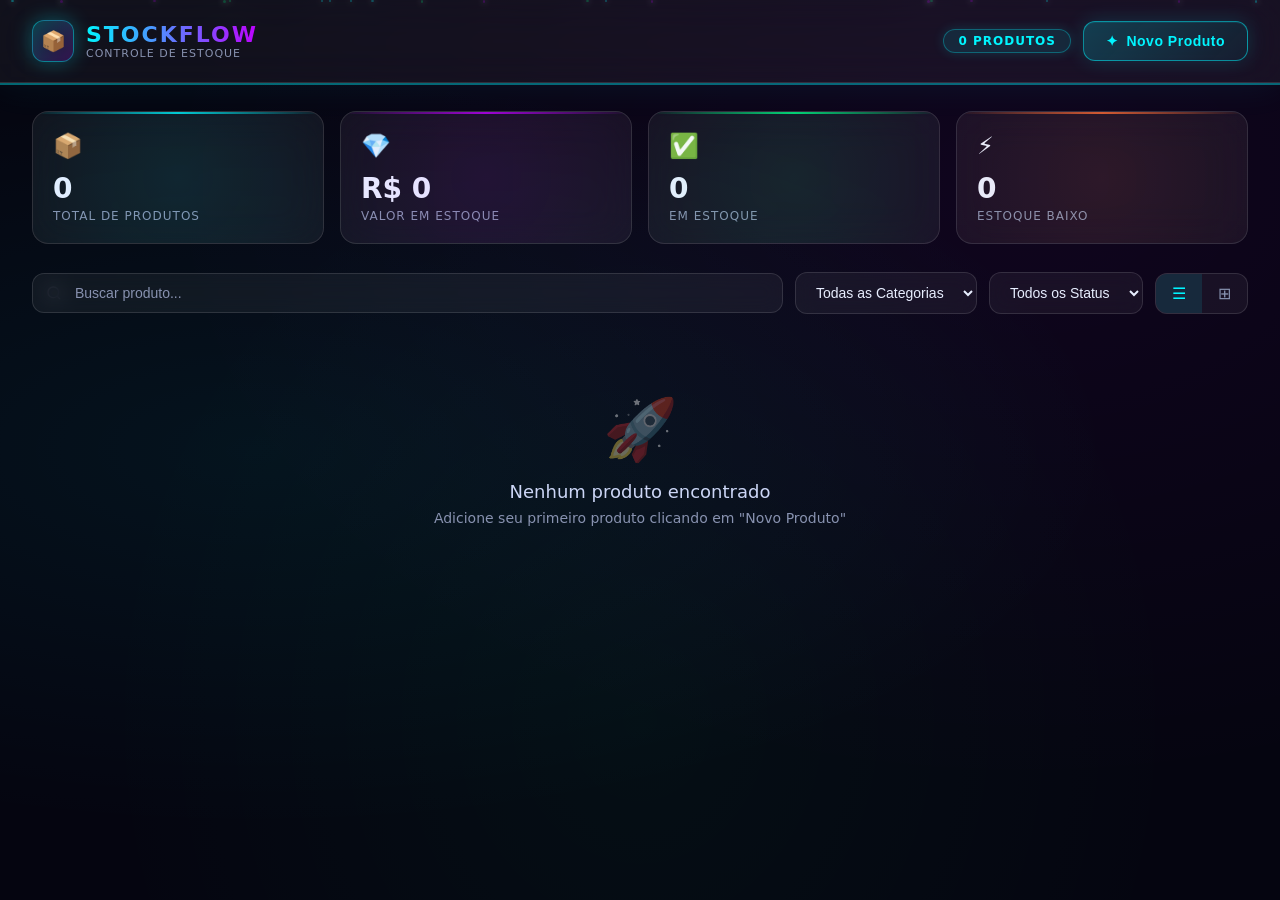
==== commit 9af14f5d: "Update index.html" ====
--- a/index.html
+++ b/index.html
@@ -1,551 +1,640 @@
 <!DOCTYPE html>
 <html lang="pt-BR">
 <head>
- <script async src="https://www.googletagmanager.com/gtag/js?id=G-984C9PT9MG"></script>
-<script>
-  window.dataLayer = window.dataLayer || [];
-  function gtag(){dataLayer.push(arguments);}
-  gtag('js', new Date());
-
-  gtag('config', 'G-984C9PT9MG');
-</script>
-  <meta charset="UTF-8">
-  <meta name="viewport" content="width=device-width, initial-scale=1.0">
-  <title>Inicio - Gameflix</title>
-  <link href="https://fonts.googleapis.com/css2?family=Bebas+Neue&display=swap" rel="stylesheet">
-  <link rel="stylesheet" href="style.css">
-</head>
-<body>
-
-<div id="login-screen">
-  <div class="login-header">
-    <a href="#" class="logo"></a>
+<meta charset="UTF-8">
+<meta name="viewport" content="width=device-width, initial-scale=1.0">
+<title>StockFlow — Controle de Estoque</title>
+<style>
+  *{margin:0;padding:0;box-sizing:border-box}
+  :root{
+    --neon:#00f5ff;--neon2:#bf00ff;--neon3:#00ff88;--neon4:#ff6b35;
+    --glass:rgba(255,255,255,0.05);--glass2:rgba(255,255,255,0.08);
+    --border-glass:rgba(255,255,255,0.12);--border-neon:rgba(0,245,255,0.4);
+    --bg:#050510;--bg2:#0a0a1e;--bg3:#0d0d2b;
+    --text:#e8eeff;--text2:#8892b0;--text3:#ccd6f6
+  }
+  body{
+    font-family:'Segoe UI',system-ui,sans-serif;background:var(--bg);color:var(--text);
+    min-height:100vh;overflow-x:hidden;
+    background-image:radial-gradient(ellipse at 20% 50%,rgba(0,245,255,0.06) 0%,transparent 60%),
+    radial-gradient(ellipse at 80% 20%,rgba(191,0,255,0.06) 0%,transparent 60%),
+    radial-gradient(ellipse at 50% 80%,rgba(0,255,136,0.04) 0%,transparent 60%)
+  }
+  .particles{position:fixed;top:0;left:0;width:100%;height:100%;pointer-events:none;z-index:0;overflow:hidden}
+  .particle{position:absolute;width:2px;height:2px;border-radius:50%;animation:float linear infinite}
+  @keyframes float{0%{transform:translateY(100vh) translateX(0);opacity:0}10%{opacity:1}90%{opacity:1}100%{transform:translateY(-10vh) translateX(calc(var(--dx)*100px));opacity:0}}
+  header{
+    position:relative;z-index:10;padding:20px 32px;
+    display:flex;align-items:center;justify-content:space-between;
+    background:var(--glass);backdrop-filter:blur(20px);
+    border-bottom:1px solid var(--border-glass);
+    box-shadow:0 0 40px rgba(0,245,255,0.08),0 2px 0 var(--border-neon)
+  }
+  .logo{display:flex;align-items:center;gap:12px}
+  .logo-icon{
+    width:42px;height:42px;border-radius:12px;
+    background:linear-gradient(135deg,rgba(0,245,255,0.2),rgba(191,0,255,0.2));
+    border:1px solid var(--border-neon);
+    display:flex;align-items:center;justify-content:center;font-size:20px;
+    box-shadow:0 0 20px rgba(0,245,255,0.3),inset 0 0 15px rgba(0,245,255,0.05)
+  }
+  .logo-text{font-size:22px;font-weight:700;letter-spacing:2px;
+    background:linear-gradient(90deg,var(--neon),var(--neon2));
+    -webkit-background-clip:text;-webkit-text-fill-color:transparent}
+  .logo-sub{font-size:11px;color:var(--text2);letter-spacing:1px}
+  .header-actions{display:flex;gap:12px;align-items:center}
+  .badge{
+    padding:4px 14px;border-radius:20px;font-size:12px;font-weight:600;
+    background:rgba(0,245,255,0.1);border:1px solid rgba(0,245,255,0.3);
+    color:var(--neon);box-shadow:0 0 12px rgba(0,245,255,0.15);letter-spacing:1px
+  }
+  .main{position:relative;z-index:5;padding:28px 32px;max-width:1400px;margin:0 auto}
+  .dashboard{display:grid;grid-template-columns:repeat(4,1fr);gap:16px;margin-bottom:28px}
+  .stat-card{
+    background:var(--glass);backdrop-filter:blur(20px);
+    border:1px solid var(--border-glass);border-radius:16px;padding:20px;
+    position:relative;overflow:hidden;transition:all 0.3s;cursor:default
+  }
+  .stat-card::before{
+    content:'';position:absolute;top:0;left:0;right:0;height:2px;
+    background:linear-gradient(90deg,transparent,var(--accent,var(--neon)),transparent);
+    opacity:0.8
+  }
+  .stat-card::after{
+    content:'';position:absolute;top:-50%;left:-50%;width:200%;height:200%;
+    background:radial-gradient(circle,var(--glow,rgba(0,245,255,0.04)) 0%,transparent 60%);
+    pointer-events:none
+  }
+  .stat-card:hover{transform:translateY(-4px);border-color:rgba(0,245,255,0.25);box-shadow:0 0 30px var(--glow,rgba(0,245,255,0.1))}
+  .stat-icon{font-size:24px;margin-bottom:12px}
+  .stat-val{font-size:28px;font-weight:700;color:var(--text);margin-bottom:4px}
+  .stat-label{font-size:12px;color:var(--text2);letter-spacing:1px;text-transform:uppercase}
+  .stat-card.c1{--accent:var(--neon);--glow:rgba(0,245,255,0.08)}
+  .stat-card.c2{--accent:var(--neon2);--glow:rgba(191,0,255,0.08)}
+  .stat-card.c3{--accent:var(--neon3);--glow:rgba(0,255,136,0.08)}
+  .stat-card.c4{--accent:var(--neon4);--glow:rgba(255,107,53,0.08)}
+  .controls-bar{
+    display:flex;gap:12px;align-items:center;margin-bottom:20px;flex-wrap:wrap
+  }
+  .search-wrap{flex:1;min-width:200px;position:relative}
+  .search-wrap svg{position:absolute;left:14px;top:50%;transform:translateY(-50%);opacity:0.4}
+  input.search{
+    width:100%;padding:11px 14px 11px 42px;
+    background:var(--glass);backdrop-filter:blur(10px);
+    border:1px solid var(--border-glass);border-radius:12px;
+    color:var(--text);font-size:14px;outline:none;transition:all 0.3s
+  }
+  input.search:focus{border-color:var(--border-neon);box-shadow:0 0 20px rgba(0,245,255,0.1)}
+  input.search::placeholder{color:var(--text2)}
+  select.filter{
+    padding:11px 16px;background:var(--glass);backdrop-filter:blur(10px);
+    border:1px solid var(--border-glass);border-radius:12px;
+    color:var(--text);font-size:14px;outline:none;cursor:pointer;transition:all 0.3s
+  }
+  select.filter:focus{border-color:var(--border-neon)}
+  select.filter option{background:#0d0d2b;color:var(--text)}
+  .btn{
+    padding:11px 22px;border-radius:12px;border:none;cursor:pointer;
+    font-size:14px;font-weight:600;letter-spacing:0.5px;transition:all 0.25s;
+    display:flex;align-items:center;gap:8px;white-space:nowrap
+  }
+  .btn-primary{
+    background:linear-gradient(135deg,rgba(0,245,255,0.2),rgba(0,245,255,0.05));
+    border:1px solid rgba(0,245,255,0.5);color:var(--neon);
+    box-shadow:0 0 20px rgba(0,245,255,0.15),inset 0 1px 0 rgba(0,245,255,0.1)
+  }
+  .btn-primary:hover{background:linear-gradient(135deg,rgba(0,245,255,0.3),rgba(0,245,255,0.1));box-shadow:0 0 35px rgba(0,245,255,0.3);transform:translateY(-1px)}
+  .btn-danger{
+    background:linear-gradient(135deg,rgba(255,70,70,0.2),rgba(255,70,70,0.05));
+    border:1px solid rgba(255,70,70,0.5);color:#ff4646;
+    box-shadow:0 0 15px rgba(255,70,70,0.1)
+  }
+  .btn-danger:hover{box-shadow:0 0 25px rgba(255,70,70,0.25);transform:translateY(-1px)}
+  .btn-edit{
+    background:linear-gradient(135deg,rgba(191,0,255,0.2),rgba(191,0,255,0.05));
+    border:1px solid rgba(191,0,255,0.5);color:var(--neon2);
+    box-shadow:0 0 15px rgba(191,0,255,0.1)
+  }
+  .btn-edit:hover{box-shadow:0 0 25px rgba(191,0,255,0.25);transform:translateY(-1px)}
+  .btn-sm{padding:7px 14px;font-size:12px;border-radius:8px}
+  .view-toggle{display:flex;background:var(--glass);border:1px solid var(--border-glass);border-radius:12px;overflow:hidden}
+  .view-btn{padding:10px 16px;background:none;border:none;color:var(--text2);cursor:pointer;transition:all 0.2s;font-size:16px}
+  .view-btn.active{background:rgba(0,245,255,0.1);color:var(--neon)}
+  .table-wrap{
+    background:var(--glass);backdrop-filter:blur(20px);
+    border:1px solid var(--border-glass);border-radius:20px;overflow:hidden;
+    box-shadow:0 0 40px rgba(0,0,0,0.3)
+  }
+  table{width:100%;border-collapse:collapse}
+  thead tr{background:rgba(0,245,255,0.05);border-bottom:1px solid var(--border-glass)}
+  th{padding:16px 20px;text-align:left;font-size:11px;text-transform:uppercase;letter-spacing:1.5px;color:var(--neon);font-weight:600}
+  td{padding:16px 20px;font-size:14px;color:var(--text3);border-bottom:1px solid rgba(255,255,255,0.04)}
+  tr:last-child td{border-bottom:none}
+  tr.product-row{transition:all 0.2s;cursor:default}
+  tr.product-row:hover{background:var(--glass2)}
+  .product-img-cell{width:52px;height:52px;border-radius:10px;object-fit:cover;border:1px solid var(--border-glass);background:rgba(255,255,255,0.05)}
+  .product-img-cell.placeholder{display:flex;align-items:center;justify-content:center;font-size:22px}
+  .status-badge{
+    display:inline-flex;align-items:center;gap:6px;
+    padding:4px 12px;border-radius:20px;font-size:11px;font-weight:600;letter-spacing:0.5px
+  }
+  .status-ok{background:rgba(0,255,136,0.1);border:1px solid rgba(0,255,136,0.3);color:var(--neon3)}
+  .status-low{background:rgba(255,107,53,0.1);border:1px solid rgba(255,107,53,0.3);color:var(--neon4)}
+  .status-out{background:rgba(255,70,70,0.1);border:1px solid rgba(255,70,70,0.3);color:#ff4646}
+  .status-dot{width:6px;height:6px;border-radius:50%;background:currentColor;animation:pulse 2s infinite}
+  @keyframes pulse{0%,100%{opacity:1;transform:scale(1)}50%{opacity:0.5;transform:scale(1.5)}}
+  .card-grid{display:grid;grid-template-columns:repeat(auto-fill,minmax(260px,1fr));gap:20px}
+  .product-card{
+    background:var(--glass);backdrop-filter:blur(20px);
+    border:1px solid var(--border-glass);border-radius:20px;overflow:hidden;
+    transition:all 0.3s;position:relative
+  }
+  .product-card:hover{transform:translateY(-6px);border-color:rgba(0,245,255,0.2);box-shadow:0 20px 60px rgba(0,0,0,0.4),0 0 30px rgba(0,245,255,0.08)}
+  .card-img{width:100%;height:150px;object-fit:cover;background:rgba(255,255,255,0.03);display:flex;align-items:center;justify-content:center;font-size:50px}
+  .card-body{padding:18px}
+  .card-name{font-size:16px;font-weight:600;color:var(--text);margin-bottom:4px}
+  .card-cat{font-size:12px;color:var(--text2);margin-bottom:12px;text-transform:uppercase;letter-spacing:1px}
+  .card-row{display:flex;justify-content:space-between;align-items:center;margin-bottom:10px}
+  .card-price{font-size:18px;font-weight:700;background:linear-gradient(90deg,var(--neon3),var(--neon));-webkit-background-clip:text;-webkit-text-fill-color:transparent}
+  .card-actions{display:flex;gap:8px;margin-top:14px}
+  .modal-overlay{
+    position:fixed;inset:0;background:rgba(5,5,16,0.85);
+    backdrop-filter:blur(10px);z-index:1000;
+    display:flex;align-items:center;justify-content:center;
+    opacity:0;pointer-events:none;transition:all 0.3s
+  }
+  .modal-overlay.open{opacity:1;pointer-events:all}
+  .modal{
+    background:linear-gradient(135deg,rgba(13,13,43,0.95),rgba(10,10,30,0.95));
+    border:1px solid var(--border-glass);border-radius:24px;padding:32px;
+    width:90%;max-width:520px;max-height:90vh;overflow-y:auto;
+    box-shadow:0 0 60px rgba(0,245,255,0.1),0 30px 80px rgba(0,0,0,0.5);
+    transform:scale(0.95) translateY(20px);transition:all 0.3s;
+    position:relative
+  }
+  .modal-overlay.open .modal{transform:scale(1) translateY(0)}
+  .modal-header{display:flex;align-items:center;justify-content:space-between;margin-bottom:28px}
+  .modal-title{font-size:20px;font-weight:700;background:linear-gradient(90deg,var(--neon),var(--neon2));-webkit-background-clip:text;-webkit-text-fill-color:transparent}
+  .modal-close{background:none;border:none;color:var(--text2);font-size:22px;cursor:pointer;padding:4px;transition:all 0.2s;line-height:1}
+  .modal-close:hover{color:var(--text);transform:rotate(90deg)}
+  .form-group{margin-bottom:18px}
+  .form-label{display:block;font-size:12px;color:var(--neon);font-weight:600;letter-spacing:1px;text-transform:uppercase;margin-bottom:8px}
+  .form-input{
+    width:100%;padding:12px 16px;
+    background:rgba(255,255,255,0.04);
+    border:1px solid var(--border-glass);border-radius:12px;
+    color:var(--text);font-size:14px;outline:none;transition:all 0.3s;
+    font-family:inherit
+  }
+  .form-input:focus{border-color:var(--border-neon);box-shadow:0 0 20px rgba(0,245,255,0.08)}
+  .form-input::placeholder{color:var(--text2)}
+  .form-row{display:grid;grid-template-columns:1fr 1fr;gap:14px}
+  .img-preview-wrap{
+    border:2px dashed var(--border-glass);border-radius:14px;
+    padding:20px;text-align:center;margin-bottom:18px;cursor:pointer;transition:all 0.3s
+  }
+  .img-preview-wrap:hover{border-color:var(--border-neon);background:rgba(0,245,255,0.03)}
+  .img-preview{max-height:120px;border-radius:10px;margin-bottom:10px;display:none}
+  .img-preview.show{display:block;margin:0 auto 10px}
+  .img-emoji-preview{font-size:50px;margin-bottom:10px;display:block}
+  .form-actions{display:flex;gap:12px;margin-top:28px}
+  .empty-state{text-align:center;padding:60px 20px;color:var(--text2)}
+  .empty-icon{font-size:60px;margin-bottom:16px;opacity:0.4}
+  .alert-banner{
+    background:rgba(255,107,53,0.08);border:1px solid rgba(255,107,53,0.3);
+    border-radius:14px;padding:14px 20px;margin-bottom:20px;
+    display:flex;align-items:center;gap:12px;font-size:13px;color:var(--neon4);
+    box-shadow:0 0 20px rgba(255,107,53,0.08)
+  }
+  .confirm-modal{
+    background:linear-gradient(135deg,rgba(13,13,43,0.98),rgba(10,10,30,0.98));
+    border:1px solid rgba(255,70,70,0.3);border-radius:20px;padding:28px;
+    width:90%;max-width:360px;text-align:center;
+    box-shadow:0 0 40px rgba(255,70,70,0.15)
+  }
+  .confirm-modal h3{font-size:18px;font-weight:700;margin-bottom:10px;color:var(--text)}
+  .confirm-modal p{font-size:14px;color:var(--text2);margin-bottom:24px;line-height:1.6}
+  .confirm-actions{display:flex;gap:12px;justify-content:center}
+  .category-pill{
+    display:inline-block;padding:3px 10px;border-radius:20px;font-size:11px;font-weight:600;
+    background:rgba(191,0,255,0.1);border:1px solid rgba(191,0,255,0.25);color:var(--neon2)
+  }
+  .glow-line{height:1px;background:linear-gradient(90deg,transparent,var(--neon),var(--neon2),transparent);margin:20px 0;opacity:0.3}
+  ::-webkit-scrollbar{width:6px}::-webkit-scrollbar-track{background:transparent}::-webkit-scrollbar-thumb{background:rgba(0,245,255,0.2);border-radius:3px}
+</style>
+
+<div class="particles" id="particles"></div>
+
+<header>
+  <div class="logo">
+    <div class="logo-icon">📦</div>
+    <div>
+      <div class="logo-text">STOCKFLOW</div>
+      <div class="logo-sub">CONTROLE DE ESTOQUE</div>
+    </div>
   </div>
-  
-  <div class="login-box">
-    <h1>Entrar</h1>
-    <form id="login-form">
-      <div class="input-group">
-        <input type="email" id="user-email" required placeholder="Email">
+  <div class="header-actions">
+    <div class="badge" id="header-badge">0 PRODUTOS</div>
+    <button class="btn btn-primary" onclick="openModal()">
+      <span>✦</span> Novo Produto
+    </button>
+  </div>
+</header>
+
+<div class="main">
+  <div class="alert-banner" id="alert-banner" style="display:none">
+    <span>⚠</span>
+    <span id="alert-text"></span>
+  </div>
+
+  <div class="dashboard">
+    <div class="stat-card c1">
+      <div class="stat-icon">📦</div>
+      <div class="stat-val" id="stat-total">0</div>
+      <div class="stat-label">Total de Produtos</div>
+    </div>
+    <div class="stat-card c2">
+      <div class="stat-icon">💎</div>
+      <div class="stat-val" id="stat-valor">R$ 0</div>
+      <div class="stat-label">Valor em Estoque</div>
+    </div>
+    <div class="stat-card c3">
+      <div class="stat-icon">✅</div>
+      <div class="stat-val" id="stat-ok">0</div>
+      <div class="stat-label">Em Estoque</div>
+    </div>
+    <div class="stat-card c4">
+      <div class="stat-icon">⚡</div>
+      <div class="stat-val" id="stat-baixo">0</div>
+      <div class="stat-label">Estoque Baixo</div>
+    </div>
+  </div>
+
+  <div class="controls-bar">
+    <div class="search-wrap">
+      <svg width="16" height="16" viewBox="0 0 24 24" fill="none" stroke="currentColor" stroke-width="2"><circle cx="11" cy="11" r="8"/><path d="m21 21-4.35-4.35"/></svg>
+      <input class="search" type="text" id="search-input" placeholder="Buscar produto..." oninput="renderProducts()">
+    </div>
+    <select class="filter" id="cat-filter" onchange="renderProducts()">
+      <option value="">Todas as Categorias</option>
+    </select>
+    <select class="filter" id="status-filter" onchange="renderProducts()">
+      <option value="">Todos os Status</option>
+      <option value="ok">Em Estoque</option>
+      <option value="low">Estoque Baixo</option>
+      <option value="out">Sem Estoque</option>
+    </select>
+    <div class="view-toggle">
+      <button class="view-btn active" id="view-table" onclick="setView('table')" title="Tabela">☰</button>
+      <button class="view-btn" id="view-cards" onclick="setView('cards')" title="Cards">⊞</button>
+    </div>
+  </div>
+
+  <div id="products-container"></div>
+</div>
+
+<!-- Modal Produto -->
+<div class="modal-overlay" id="modal">
+  <div class="modal">
+    <div class="modal-header">
+      <div class="modal-title" id="modal-title">Novo Produto</div>
+      <button class="modal-close" onclick="closeModal()">✕</button>
+    </div>
+    <div class="img-preview-wrap" onclick="document.getElementById('img-upload').click()">
+      <img class="img-preview" id="img-preview" src="" alt="">
+      <span class="img-emoji-preview" id="img-emoji">📸</span>
+      <div style="font-size:13px;color:var(--text2)">Clique para adicionar imagem</div>
+      <div style="font-size:11px;color:var(--text2);margin-top:4px">ou cole uma URL abaixo</div>
+      <input type="file" id="img-upload" accept="image/*" style="display:none" onchange="handleImgUpload(event)">
+    </div>
+    <div class="form-group">
+      <label class="form-label">URL da Imagem</label>
+      <input class="form-input" type="text" id="form-img-url" placeholder="https://..." oninput="handleImgUrl()">
+    </div>
+    <div class="glow-line"></div>
+    <div class="form-group">
+      <label class="form-label">Nome do Produto *</label>
+      <input class="form-input" type="text" id="form-nome" placeholder="Ex: Notebook Dell Inspiron">
+    </div>
+    <div class="form-group">
+      <label class="form-label">Categoria</label>
+      <input class="form-input" type="text" id="form-cat" placeholder="Ex: Eletrônicos, Roupas...">
+    </div>
+    <div class="form-row">
+      <div class="form-group">
+        <label class="form-label">Quantidade *</label>
+        <input class="form-input" type="number" id="form-qty" placeholder="0" min="0">
       </div>
-      <div class="input-group">
-        <input type="password" id="user-password" required placeholder="Senha">
+      <div class="form-group">
+        <label class="form-label">Qtd. Mínima</label>
+        <input class="form-input" type="number" id="form-min" placeholder="5" min="0">
       </div>
-      <button type="submit" class="btn-login-submit">Entrar</button>
-      
-      <div class="login-help">
-        <div class="remember-me">
-          <input type="checkbox" id="remember">
-          <label for="remember">Lembre-se de mim</label>
-        </div>
-        <a href="#">Precisa de ajuda?</a>
+    </div>
+    <div class="form-row">
+      <div class="form-group">
+        <label class="form-label">Preço (R$)</label>
+        <input class="form-input" type="number" id="form-preco" placeholder="0,00" step="0.01" min="0">
       </div>
-    </form>
-
-    <div class="login-footer-info">
-      <p>Novo por aqui? <a href="javascript:void(0)" onclick="openWppModal()" style="color: #e50914; font-weight: bold; text-decoration: none;">FAÇA UM TESTE GRATIS.</a></p>
-      <p class="captcha-text">
-        clique no botao para gerar um QRCODE 
-      </p>
+      <div class="form-group">
+        <label class="form-label">Código / SKU</label>
+        <input class="form-input" type="text" id="form-sku" placeholder="SKU-001">
+      </div>
+    </div>
+    <div class="form-group">
+      <label class="form-label">Fornecedor</label>
+      <input class="form-input" type="text" id="form-fornecedor" placeholder="Nome do fornecedor">
+    </div>
+    <div class="form-group">
+      <label class="form-label">Localização</label>
+      <input class="form-input" type="text" id="form-local" placeholder="Ex: Prateleira A3, Galpão 2...">
+    </div>
+    <div class="form-group">
+      <label class="form-label">Observações</label>
+      <textarea class="form-input" id="form-obs" placeholder="Notas adicionais..." rows="3" style="resize:vertical"></textarea>
+    </div>
+    <div class="form-actions">
+      <button class="btn btn-primary" style="flex:1;justify-content:center" onclick="saveProduct()">✦ Salvar Produto</button>
+      <button class="btn" style="background:var(--glass);border:1px solid var(--border-glass);color:var(--text2)" onclick="closeModal()">Cancelar</button>
     </div>
   </div>
 </div>
 
-  <header class="pinning-header" id="header">
-    <div class="main-header"> 
-      <a href="#" class="logo">GAMEFLIX</a>
-      <ul class="nav-links">
-        <li><a href="#">Início</a></li>
-        <li><a href="#">FPS</a></li>
-        <li><a href="#">RPG</a></li>
-        <li><a href="#">CORRIDA</a></li>
-        <li><a href="#">MEUS JOGOS</a></li>
-      </ul>
-      <div class="header-actions">
-        <div class="search-box">
-          <input type="text" id="game-search" placeholder="Buscar no Premium...">
-          <button style="background:transparent; border:none; color:white; cursor:pointer;">Pesquise aqui...
+<!-- Modal Confirmação -->
+<div class="modal-overlay" id="confirm-modal">
+  <div class="confirm-modal">
+    <div style="font-size:48px;margin-bottom:16px">🗑</div>
+    <h3>Excluir Produto?</h3>
+    <p>Esta ação não pode ser desfeita.<br>O produto será removido permanentemente do estoque.</p>
+    <div class="confirm-actions">
+      <button class="btn btn-danger" onclick="confirmDelete()">Excluir</button>
+      <button class="btn" style="background:var(--glass);border:1px solid var(--border-glass);color:var(--text2)" onclick="closeConfirm()">Cancelar</button>
+    </div>
+  </div>
+</div>
+
+<script>
+let products = JSON.parse(localStorage.getItem('stockflow_v2')||'[]');
+let editId = null;
+let deleteId = null;
+let viewMode = 'table';
+let imgData = null;
+
+function genId(){return Date.now()+'_'+Math.random().toString(36).slice(2)}
+
+function getStatus(p){
+  if(p.qty<=0) return 'out';
+  const min = p.min||5;
+  if(p.qty<=min) return 'low';
+  return 'ok';
+}
+
+function statusBadge(p){
+  const s=getStatus(p);
+  if(s==='ok') return `<span class="status-badge status-ok"><span class="status-dot"></span>Em Estoque</span>`;
+  if(s==='low') return `<span class="status-badge status-low"><span class="status-dot"></span>Estoque Baixo</span>`;
+  return `<span class="status-badge status-out"><span class="status-dot"></span>Sem Estoque</span>`;
+}
+
+function imgEl(p,size='52px'){
+  if(p.img) return `<img src="${p.img}" style="width:${size};height:${size};object-fit:cover;border-radius:10px;border:1px solid rgba(255,255,255,0.1)">`;
+  const emojis={'Eletrônicos':'💻','Roupas':'👕','Alimentos':'🍎','Bebidas':'🥤','Ferramentas':'🔧','Livros':'📚','Brinquedos':'🧸'};
+  const e=emojis[p.cat]||'📦';
+  return `<div class="product-img-cell placeholder" style="width:${size};height:${size}">${e}</div>`;
+}
+
+function fmtPrice(v){return 'R$ '+parseFloat(v||0).toFixed(2).replace('.',',').replace(/\B(?=(\d{3})+(?!\d))/g,'.')}
+
+function updateStats(){
+  const total=products.length;
+  const valor=products.reduce((a,p)=>a+(p.qty||0)*(p.preco||0),0);
+  const ok=products.filter(p=>getStatus(p)==='ok').length;
+  const baixo=products.filter(p=>getStatus(p)==='low').length;
+  const sem=products.filter(p=>getStatus(p)==='out').length;
+  document.getElementById('stat-total').textContent=total;
+  document.getElementById('stat-valor').textContent='R$ '+(valor).toFixed(0).replace(/\B(?=(\d{3})+(?!\d))/g,'.');
+  document.getElementById('stat-ok').textContent=ok;
+  document.getElementById('stat-baixo').textContent=baixo+sem;
+  document.getElementById('header-badge').textContent=total+' PRODUTO'+(total===1?'':'S');
+  const ab=document.getElementById('alert-banner');
+  const alerts=products.filter(p=>getStatus(p)!=='ok');
+  if(alerts.length>0){
+    ab.style.display='flex';
+    document.getElementById('alert-text').textContent=
+      `⚠ ${alerts.length} produto${alerts.length>1?'s':''}  com estoque baixo ou zerado: ${alerts.slice(0,3).map(p=>p.nome).join(', ')}${alerts.length>3?'...':''}`;
+  } else { ab.style.display='none' }
+}
+
+function updateCatFilter(){
+  const cats=[...new Set(products.map(p=>p.cat).filter(Boolean))];
+  const sel=document.getElementById('cat-filter');
+  const cur=sel.value;
+  sel.innerHTML='<option value="">Todas as Categorias</option>';
+  cats.forEach(c=>{ const o=document.createElement('option');o.value=c;o.textContent=c;sel.appendChild(o) });
+  sel.value=cur;
+}
+
+function getFiltered(){
+  const q=document.getElementById('search-input').value.toLowerCase();
+  const cat=document.getElementById('cat-filter').value;
+  const st=document.getElementById('status-filter').value;
+  return products.filter(p=>{
+    const nameMatch=p.nome.toLowerCase().includes(q)||
+      (p.sku&&p.sku.toLowerCase().includes(q))||
+      (p.fornecedor&&p.fornecedor.toLowerCase().includes(q));
+    const catMatch=!cat||p.cat===cat;
+    const stMatch=!st||getStatus(p)===st;
+    return nameMatch&&catMatch&&stMatch;
+  });
+}
+
+function renderProducts(){
+  updateStats();updateCatFilter();
+  const list=getFiltered();
+  const cont=document.getElementById('products-container');
+  if(list.length===0){
+    cont.innerHTML=`<div class="empty-state"><div class="empty-icon">🚀</div><div style="font-size:18px;color:var(--text3);margin-bottom:8px">Nenhum produto encontrado</div><div style="font-size:14px">Adicione seu primeiro produto clicando em "Novo Produto"</div></div>`;
+    return;
+  }
+  if(viewMode==='table'){
+    cont.innerHTML=`<div class="table-wrap"><table>
+      <thead><tr>
+        <th style="width:60px">IMG</th>
+        <th>Produto</th>
+        <th>Categoria</th>
+        <th>SKU</th>
+        <th>Qtd.</th>
+        <th>Preço Unit.</th>
+        <th>Total</th>
+        <th>Status</th>
+        <th>Local</th>
+        <th style="width:120px">Ações</th>
+      </tr></thead>
+      <tbody>${list.map(p=>`
+      <tr class="product-row">
+        <td>${imgEl(p,'48px')}</td>
+        <td>
+          <div style="font-weight:600;color:var(--text);margin-bottom:2px">${p.nome}</div>
+          ${p.fornecedor?`<div style="font-size:11px;color:var(--text2)">${p.fornecedor}</div>`:''}
+        </td>
+        <td>${p.cat?`<span class="category-pill">${p.cat}</span>`:'-'}</td>
+        <td style="font-family:monospace;font-size:12px;color:var(--text2)">${p.sku||'-'}</td>
+        <td>
+          <span style="font-size:16px;font-weight:700;color:${getStatus(p)==='ok'?'var(--neon3)':getStatus(p)==='low'?'var(--neon4)':'#ff4646'}">${p.qty||0}</span>
+          ${p.min?`<span style="font-size:11px;color:var(--text2);margin-left:4px">/ mín ${p.min}</span>`:''}
+        </td>
+        <td style="font-weight:600;color:var(--neon3)">${fmtPrice(p.preco)}</td>
+        <td style="font-weight:600">${fmtPrice((p.qty||0)*(p.preco||0))}</td>
+        <td>${statusBadge(p)}</td>
+        <td style="font-size:12px;color:var(--text2)">${p.local||'-'}</td>
+        <td>
+          <div style="display:flex;gap:6px">
+            <button class="btn btn-edit btn-sm" onclick="openEdit('${p.id}')">✏</button>
+            <button class="btn btn-danger btn-sm" onclick="openConfirm('${p.id}')">🗑</button>
+          </div>
+        </td>
+      </tr>`).join('')}</tbody>
+    </table></div>`;
+  } else {
+    cont.innerHTML=`<div class="card-grid">${list.map(p=>`
+    <div class="product-card">
+      <div class="card-img">${p.img?`<img src="${p.img}" style="width:100%;height:100%;object-fit:cover">`:
+        (()=>{const emojis={'Eletrônicos':'💻','Roupas':'👕','Alimentos':'🍎','Bebidas':'🥤','Ferramentas':'🔧','Livros':'📚','Brinquedos':'🧸'};return emojis[p.cat]||'📦'})()
+      }</div>
+      <div class="card-body">
+        <div class="card-name">${p.nome}</div>
+        <div class="card-cat">${p.cat||'Sem categoria'}${p.sku?` · ${p.sku}`:''}</div>
+        <div class="card-row">
+          <div class="card-price">${fmtPrice(p.preco)}</div>
+          ${statusBadge(p)}
         </div>
-        <button style="font-size: 20px; background:transparent; border:none; color:white;"></button>
-        <img class="profile" src="https://images-wixmp-ed30a86b8c4ca887773594c2.wixmp.com/f/af7dfb2d-8cc1-45ab-9bab-6b0d0c655e58/dk4gec0-c85f129d-e2c8-43e1-a22a-7769897535eb.png?token=eyJ0eXAiOiJKV1QiLCJhbGciOiJIUzI1NiJ9.[base64].xcIw_oCvxRqKtzfcbA2NnbAp3iOv7HYCaIDm2To1F7U" alt="Perfil">
-      </div>
-    </div>
-  </header>
-
-  <section class="banner" id="main-banner">
-    <video class="banner-video" autoplay muted loop playsinline id="banner-video">
-      <source src="https://res.cloudinary.com/dlt1gqwnc/video/upload/v1772215223/bf6-GAMEFLIX_o1ttw7.mp4" type="video/mp4">
-    </video>
-   <div class="banner-content">
-  <img src="https://cdn2.steamgriddb.com/logo/4c25257cc0a490730dee6fe6a528accc.png" id="banner-logo" alt="Logo do Jogo">
-  
-  <p id="banner-desc">BF6 ocupa o top 1 da Gameflix como o jogo mais baixado da plataforma!</p>
-  
-  <a href="#" id="banner-link">
-    <button class="btn-play" id="btn-main-action">ⓘ MAIS INFORMAÇÕES</button>
-  </a>
-  
-  <button class="btn-info"> + Minha Lista</button>
-</div>
-  </section>
-
-  <div class="row" style="margin-top: 80px;">
-          <h2>JOGOS COM CONDIÇAO EXCLUSIVA PARA TESTAR A PLATAFORMA</h2>
-    <div class="games-scroll">
-    
-    <div class="game-container" style="position: relative; flex: 0 0 auto;">
-        <span class="price-tag" style="position: absolute; top: 10px; right: 10px; background: rgba(0,0,0,0.7); color: #fff; padding: 3px 8px; border-radius: 4px; font-size: 11px; font-weight: bold; border: 1px solid rgba(255,255,255,0.2); z-index: 5; pointer-events: none;">R$ 14,90</span>
-        <img class="game-card free-game-trigger" 
-             src="https://i.pinimg.com/736x/56/2e/31/562e311c3db929a33e6919832120b6c7.jpg" 
-             data-title="ELDEN RING" 
-             data-logo="https://www.pngall.com/wp-content/uploads/13/Elden-Ring-Logo-PNG-File.png"
-             data-desc="Sobreviva em um mundo aberto deslumbrante, domine combates intensos e conquiste o Anel Prata." 
-             data-video="https://res.cloudinary.com/dlt1gqwnc/video/upload/v1772073320/ELDEN_yfkx0p.mp4">
-    </div>
-
-    <div class="game-container" style="position: relative; flex: 0 0 auto;">
-        <span class="price-tag" style="position: absolute; top: 10px; right: 10px; background: rgba(0,0,0,0.7); color: #fff; padding: 3px 8px; border-radius: 4px; font-size: 11px; font-weight: bold; border: 1px solid rgba(255,255,255,0.2); z-index: 5; pointer-events: none;">R$ 14,90</span>
-        <img class="game-card free-game-trigger" 
-             src="https://howlongtobeat.com/games/72822_Resident_Evil_3_(2020).jpg" 
-             data-title="Resident Evil 3" 
-             data-logo="https://www.residentevil.com/re3/assets/images/common/re3_logo.png"
-             data-desc="Encarne Jill Valentine e lute para escapar de Raccoon City e do implacável Nemesis." 
-             data-video="https://res.cloudinary.com/dlt1gqwnc/video/upload/v1772474147/RESIDENTE_EVIL_3_qqvli7.mp4">
-    </div>
-
-    <div class="game-container" style="position: relative; flex: 0 0 auto;">
-        <span class="price-tag" style="position: absolute; top: 10px; right: 10px; background: rgba(0,0,0,0.7); color: #fff; padding: 3px 8px; border-radius: 4px; font-size: 11px; font-weight: bold; border: 1px solid rgba(255,255,255,0.2); z-index: 5; pointer-events: none;">R$ 14,90</span>
-        <img class="game-card free-game-trigger" 
-             src="https://cms-assets.xboxservices.com/assets/b3/1b/b31bda8d-5ff9-48a8-a57b-2ea6287f4fef.jpg?n=Forza-Motorsport_GLP-Page-Hero-0_1083x1222_02.jpg" 
-             data-title="Forza Motorsport" 
-             data-logo="https://cdn2.steamgriddb.com/logo/e75d4d01cecdda3c64483016bd6af4c1.png"
-             data-desc="Supere a competição em pistas icônicas com os carros mais modernos do mundo." 
-             data-video="https://res.cloudinary.com/dlt1gqwnc/video/upload/v1772480259/farcry3_wi0ev1.mp4">
-    </div>
-
-    <div class="game-container" style="position: relative; flex: 0 0 auto;">
-        <span class="price-tag" style="position: absolute; top: 10px; right: 10px; background: rgba(0,0,0,0.7); color: #fff; padding: 3px 8px; border-radius: 4px; font-size: 11px; font-weight: bold; border: 1px solid rgba(255,255,255,0.2); z-index: 5; pointer-events: none;">R$ 14,90</span>
-        <img class="game-card free-game-trigger" 
-             src="https://upload.wikimedia.org/wikipedia/pt/8/80/Grand_Theft_Auto_V_capa.png" 
-             data-title="Grand Theft Auto V" 
-             data-logo="https://cdn2.steamgriddb.com/logo_thumb/add218da6e6329fac8755ea78004dea1.png"
-             data-desc="Explore Los Santos e realize os maiores assaltos da história neste mundo aberto." 
-             data-video="https://res.cloudinary.com/dlt1gqwnc/video/upload/v1772480648/batman_1_i2jsni.mp4">
-    </div>
-
-    <div class="game-container" style="position: relative; flex: 0 0 auto;">
-        <span class="price-tag" style="position: absolute; top: 10px; right: 10px; background: rgba(0,0,0,0.7); color: #fff; padding: 3px 8px; border-radius: 4px; font-size: 11px; font-weight: bold; border: 1px solid rgba(255,255,255,0.2); z-index: 5; pointer-events: none;">R$ 14,90</span>
-        <img class="game-card free-game-trigger" 
-             src="https://images.squarespace-cdn.com/content/v1/58bedb0ab3db2bd0463e552b/1488928090199-81WOQR4N03UFM3MBW3OQ/BLOG_FARCRY_1280X788_001A.jpg" 
-             data-title="FarCry Primal" 
-             data-logo="https://upload.wikimedia.org/wikipedia/commons/6/6c/Far_Cry_Primal_Logo.png"
-             data-desc="Sobreviva à Idade da Pedra e domine feras selvagens." 
-             data-video="https://res.cloudinary.com/dlt1gqwnc/video/upload/v1771613996/farcry_z2rivm.mp4" 
-             data-drive="https://drive.google.com/uc?export=download&id=1jCvhMNka9U0hJv2NqioXyS3xWGLbI9nQ">
-    </div>
-
-    <div class="game-container" style="position: relative; flex: 0 0 auto;">
-        <span class="price-tag" style="position: absolute; top: 10px; right: 10px; background: rgba(0,0,0,0.7); color: #fff; padding: 3px 8px; border-radius: 4px; font-size: 11px; font-weight: bold; border: 1px solid rgba(255,255,255,0.2); z-index: 5; pointer-events: none;">R$ 14,90</span>
-        <img class="game-card free-game-trigger" 
-             src="https://assets.nintendo.com/image/upload/q_auto/f_auto/store/software/switch/70010000002090/ecfc64f339579b17ed8d12d5bdb4acd0cad2811cb2ff7dd0a02ce7e512c2d26a" 
-             data-title="Crash Bandicoot™" 
-             data-logo="https://upload.wikimedia.org/wikipedia/fr/7/75/Crash_Bandicoot_N_Sane_Trilogy_Logo.png"
-             data-desc="A trilogia original que marcou época, agora em alta definição." 
-             data-video="https://res.cloudinary.com/dlt1gqwnc/video/upload/v1772480502/crash_srwj1b.mp4">
-    </div>
-
-</div>
-
-  <div class="top10-banner">
-    <img src="https://res.cloudinary.com/dlt1gqwnc/image/upload/v1771951448/Banner_Horizontal_Black_Friday_Vibrante_Preto_e_Vermelho_2_lhgsn0.png" alt="Banner Top 10">
-  </div>
-
-  <div class="row">
-   <h2>VEJA A LISTA DOS TOP 10 JOGOS DA GAMEFLIX</h2>
-    <div class="top-10-container">
-      <button class="arrow-left" onclick="scrollLeft()">‹</button>
-      <div class="top-10-scroll" id="top10">     
-        
-        <div class="card-container" onclick="openModal('Battlefield 6', 'Guerra em escala monumental.', 'ASzOzrB-a9E')">
-          <span class="rank-number">1</span>
-          <img src="https://cdn1.epicgames.com/offer/a14a02aa3c8143729605eaf7c93d7501/EGS_Battlefield6_BattlefieldStudios_S2_1200x1600-a88625a836120c55650c83d17a010c25" class="poster-img" alt="Capa">
+        <div style="display:flex;justify-content:space-between;font-size:13px;color:var(--text2);margin-bottom:4px">
+          <span>Qtd: <b style="color:var(--text)">${p.qty||0}</b></span>
+          <span>Total: <b style="color:var(--neon3)">${fmtPrice((p.qty||0)*(p.preco||0))}</b></span>
         </div>
-
-        <div class="card-container" onclick="openModal('Resident Evil Requiem', 'Lançamento Exclusivo.', 'SEU_LINK_DO_CLOUDINARY_AQUI')">
-  <span class="rank-number">2</span>
-  <img src="https://cdn.loaded.com/496x700/media/catalog/product/r/e/resident_evil_requiem_cdkeys_1.png" class="poster-img" alt="Capa">
-</div>
-
-        <div class="card-container" onclick="openModal('Red Dead Redemption 2', 'A lenda do oeste.', 'eaW0tYpxsp4')">
-          <span class="rank-number">3</span>
-          <img src="https://upload.wikimedia.org/wikipedia/pt/e/e7/Red_Dead_Redemption_2.png" class="poster-img" alt="Capa">
-        </div>
-      
-        <div class="card-container" onclick="openModal('FIFA 26', 'A nova geração do futebol.', 'pBNguPszRSk')">
-          <span class="rank-number">4</span>
-          <img src="https://res.cloudinary.com/dlt1gqwnc/image/upload/v1771886278/Captura_de_tela_2026-02-23_185713_cljm2d.png" class="poster-img" alt="Capa">
-        </div>
-
-         <div class="card-container" onclick="openModal('God of War Ragnarok', 'O fim do mundo nórdico.', 'hfJ4Km46A-0')">
-          <span class="rank-number">5</span>
-          <img src="https://gmedia.playstation.com/is/image/SIEPDC/god-of-war-ragnarok-store-art-01-10sep21$ru?$800px--t$" class="poster-img" alt="Capa">
-        </div>
-
-        <div class="card-container" onclick="openModal('Forza Horizon 6', 'Corridas em mundo aberto.', 'FYH9n37B7Yw')">
-          <span class="rank-number">6</span>
-          <img src="https://www.productsleutels.nl/wp-content/uploads/2021/01/Cyberpunk-2077-PC-COVER.jpg" class="poster-img" alt="Capa">
-        </div>
-        <div class="card-container" onclick="openModal('Uncharted: Legacy of Thieves', 'Aventuras de Nathan Drake.', 'mIfOMhRkpe4')">
-          <span class="rank-number">7</span>
-          <img src="https://m.media-amazon.com/images/M/MV5BODIwYWZmYWMtYTliNC00YWQ5LTg5ZmEtNTZhNmUxNjdiMzNiXkEyXkFqcGc@._V1_FMjpg_UX1000_.jpg" class="poster-img" alt="Capa">
-        </div>
-        <div class="card-container" onclick="openModal('Call of Duty: MW2 Remastered', 'Campanha épica de tiro.', 'E5xszHhM0mw')">
-          <span class="rank-number">8</span>
-          <img src="https://bdjogos.com.br/capas/24175-call-of-duty-black-ops-6-capa-1.webp" class="poster-img" alt="Capa">
-        </div>
-        
-        <div class="card-container" onclick="openModal('Spider-Man 2', 'Peter e Miles contra Venom.', 'bgqGdIoa52s')">
-          <span class="rank-number">9</span>
-          <img src="https://cdn1.epicgames.com/offer/b2818b59c0bb420e9647983dfd254931/EGS_MarvelsSpiderManDigitalDeluxeEdition_InsomniacGamesNixxesSoftware_Editions_S2_1200x1600-148e0014e79aa7c2cb23ae2414b11a16" class="poster-img" alt="Capa">
-        </div>
-        <div class="card-container" onclick="openModal('The Last of Us Part II', 'A jornada de Ellie.', 'vhII1qlcZ4E')">
-          <span class="rank-number">10</span>
-          <img src="https://m.media-amazon.com/images/I/71B73lI4BjL._AC_UF1000,1000_QL80_.jpg" class="poster-img" alt="Capa">
+        ${p.local?`<div style="font-size:11px;color:var(--text2);margin-bottom:8px">📍 ${p.local}</div>`:''}
+        ${p.obs?`<div style="font-size:12px;color:var(--text2);margin-bottom:8px;border-top:1px solid rgba(255,255,255,0.05);padding-top:8px">${p.obs}</div>`:''}
+        <div class="card-actions">
+          <button class="btn btn-edit btn-sm" style="flex:1;justify-content:center" onclick="openEdit('${p.id}')">✏ Editar</button>
+          <button class="btn btn-danger btn-sm" onclick="openConfirm('${p.id}')">🗑</button>
         </div>
       </div>
-      <button class="arrow-right" onclick="scrollRight()">›</button>
-    </div>
-    
-<div class="floating-btn-container">
-  <a href="https://gameflix2.github.io/escolhaseupack/" target="_blank" style="text-decoration: none;">
-    <button class="netflix-btn">VEJA NOSSOS PLANOS AQUI</button>
-  </a>
-  </a>
-</div>
-    </div>
-
-<div class="row">
-  <h2>TOP 20 DOS LENDARIOS MAIS BAIXADOS DA GAMEFLIX</h2>
-  <div class="games-scroll">
-    <img class="game-card" src="https://cdn.loaded.com/496x700/media/catalog/product/r/e/resident_evil_requiem_cdkeys_1.png
-" alt="RE 9 REQUIM" onclick="openWppModal()">
-    <img class="game-card" src="https://upload.wikimedia.org/wikipedia/pt/e/e7/Red_Dead_Redemption_2.png" alt="Red Dead Redemption 2" onclick="openWppModal()">
-      <img class="game-card" src="https://cdn1.epicgames.com/offer/7713e3fa4b234e0d8f553044205d53b6/EGS_TheLastofUsPartIIRemastered_NaughtyDogLLCNixxesSoftwareIronGalaxy_S2_1200x1600-2e13755a6b3fec2ee9dbcc231a1cf39c" alt="TLoU II" onclick="openWppModal()">
-    <img class="game-card" src="https://assets-prd.ignimgs.com/2022/05/27/9781506732022-1653620982308.jpg" alt="Horizon Forbidden West" onclick="openWppModal()">
-    <img class="game-card" src="https://cdn1.epicgames.com/offer/6e6aa039c73347b885803de65ac5d3db/EGS_GhostofTsushima_SuckerPunchProductions_S2_1200x1600-e23e02c1d70be7b528dba50860f87d39" alt="Ghost of Tsushima" onclick="openWppModal()">
-    <img class="game-card" src="https://gmedia.playstation.com/is/image/SIEPDC/god-of-war-ragnarok-store-art-01-10sep21$ru?$800px--t$" alt="God of War Ragnarök" onclick="openWppModal()">
-  <img class="game-card" src="https://meups.com.br/wp-content/uploads/2025/10/Battlefield-6-REVIEW-PS5-scaled.jpg" alt="BF V" onclick="openWppModal()">
-   <img class="game-card" src="https://www.productsleutels.nl/wp-content/uploads/2021/01/Cyberpunk-2077-PC-COVER.jpg" alt="Cyberpunk" onclick="openWppModal()">
-  <img class="game-card" src="https://bdjogos.com.br/capas/6265-the-witcher-3-wild-hunt-capa-1.jpg" alt="Witcher 3" onclick="openWppModal()">
-    <img class="game-card" src="https://image.api.playstation.com/vulcan/ap/rnd/202306/1301/0a5face6e59f61c2ed7f9423c778b10f2e4b8cada54d164f.png" alt="Spider-Man 2" onclick="openWppModal()">
-   <img class="game-card" src="https://bdjogos.com.br/capas/24175-call-of-duty-black-ops-6-capa-1.webp" alt="CoD HQ" onclick="openWppModal()">
-     <img class="game-card" src="https://upload.wikimedia.org/wikipedia/pt/3/30/Resident_Evil_4_%28remake%29.png" alt="RE 4" onclick="openWppModal()">
-    <img class="game-card" src="https://wallpapers.com/images/hd/days-gone-deacon-on-tree-ra7bb1vjrxax1x30.jpg" alt="Days Gone" onclick="openWppModal()">
-    <img class="game-card" src="https://hobbygames.ru/image/enaza/19184698/box2.jpg.jpg" alt="Wukong" onclick="openWppModal()">
-    <img class="game-card" src="https://upload.wikimedia.org/wikipedia/pt/d/dc/Capa_de_Forza_Horizon_5.jpg" alt="Forza 5" onclick="openWppModal()">
-    <img class="game-card" src="https://res.cloudinary.com/dlt1gqwnc/image/upload/v1771886278/Captura_de_tela_2026-02-23_185713_cljm2d.png" alt="FIFA 26" onclick="openWppModal()">
-     <img class="game-card" src="https://upload.wikimedia.org/wikipedia/pt/e/e9/Assassins_Creed_Valhalla_capa.png" alt="AC Valhalla" onclick="openWppModal()">
-     <img class="game-card" src="https://assets.nintendo.com/image/upload/q_auto/f_auto/store/software/switch/70010000089518/cc83ebef3be669c8fcc66f9c53e3c6e6dabf5cbc44947c9e1c7e5febeb254ee6" alt="Bodycam" onclick="openWppModal()">
-     <img class="game-card" src="https://m.media-amazon.com/images/I/71kj4+Y5bHL._AC_UF1000,1000_QL80_.jpg" alt="MK 1" onclick="openWppModal()">
-     <img class="game-card" src="https://sm.ign.com/ign_pt/gallery/d/dark-souls/dark-souls-remastered-box-art_pr4m.jpg" alt="DS Remastered" onclick="openWppModal()">
-    <img class="game-card" src="https://cdn1.epicgames.com/offer/8b2d6cf2b45b41f1abe91bc5b7c1e8f9/EGS_UNCHARTEDLegacyofThievesCollection_NaughtyDogLLC_S2_1200x1600-9deaa177d8716bde5478cdd75d850c9c" alt="Uncharted" onclick="openWppModal()">
- 
-  </div>
-</div>
-
-  <div class="row">
-  <h2>Ação e Aventura (Mundo Aberto)</h2>
-  <div class="games-scroll">
-    <img class="game-card" src="https://upload.wikimedia.org/wikipedia/pt/e/e7/Red_Dead_Redemption_2.png" alt="Red Dead Redemption 2" onclick="openWppModal()">
-    <img class="game-card" src="https://cdn1.epicgames.com/offer/8b2d6cf2b45b41f1abe91bc5b7c1e8f9/EGS_UNCHARTEDLegacyofThievesCollection_NaughtyDogLLC_S2_1200x1600-9deaa177d8716bde5478cdd75d850c9c" alt="Uncharted" onclick="openWppModal()">
-    <img class="game-card" src="https://assets-prd.ignimgs.com/2022/05/27/9781506732022-1653620982308.jpg" alt="GTA Vice City" onclick="openWppModal()">
-    <img class="game-card" src="https://cdn1.epicgames.com/offer/6e6aa039c73347b885803de65ac5d3db/EGS_GhostofTsushima_SuckerPunchProductions_S2_1200x1600-e23e02c1d70be7b528dba50860f87d39" alt="Ghost of Tsushima" onclick="openWppModal()">
-    <img class="game-card" src="https://gmedia.playstation.com/is/image/SIEPDC/god-of-war-ragnarok-store-art-01-10sep21$ru?$800px--t$" alt="God of War Ragnarök" onclick="openWppModal()">
-    <img class="game-card" src="https://upload.wikimedia.org/wikipedia/pt/9/91/Grand_Theft_Auto_IV_capa.png" alt="GTA IV" onclick="openWppModal()">
-    <img class="game-card" src="https://upload.wikimedia.org/wikipedia/pt/8/80/Grand_Theft_Auto_V_capa.png" alt="GTA V" onclick="openWppModal()">
-    <img class="game-card" src="https://static.posters.cz/image/750/116582.jpg" alt="God of War" onclick="openWppModal()">
-    <img class="game-card" src="https://image.api.playstation.com/vulcan/ap/rnd/202306/1301/0a5face6e59f61c2ed7f9423c778b10f2e4b8cada54d164f.png" alt="Spider-Man 2" onclick="openWppModal()">
-    <img class="game-card" src="https://image.api.playstation.com/vulcan/ap/rnd/202009/3021/BtsjAgHT9pqHRXtN9FCk7xc8.png" alt="Spider-Man Remastered" onclick="openWppModal()">
-    <img class="game-card" src="https://upload.wikimedia.org/wikipedia/pt/7/74/Spider-Man_Miles_Morales_capa.png" alt="Miles Morales" onclick="openWppModal()">
-    <img class="game-card" src="https://upload.wikimedia.org/wikipedia/pt/d/d0/Horizon_Zero_Dawn_capa.png" alt="Horizon Forbidden West" onclick="openWppModal()">
-    <img class="game-card" src="https://assetsio.gnwcdn.com/co2lbb.jpg?width=380&quality=85&format=jpg&auto=webp" alt="Horizon Zero Dawn" onclick="openWppModal()">
-    <img class="game-card" src="https://wallpapers.com/images/hd/days-gone-deacon-on-tree-ra7bb1vjrxax1x30.jpg" alt="Days Gone" onclick="openWppModal()">
-    <img class="game-card" src="https://bdjogos.com.br/capas/5689-mad-max-capa-1.jpg" alt="Mad Max" onclick="openWppModal()">
-    <img class="game-card" src="https://cdn1.epicgames.com/offer/angelonia/WDA_StorePortrait_1200x1600_1200x1600-75d21fb44d647ad69967ae1bb0ab0cbc" alt="Watch Dogs 2" onclick="openWppModal()">
-    <img class="game-card" src="https://upload.wikimedia.org/wikipedia/pt/d/d3/Grand_Theft_Auto_San_Andreas_capa.png" alt="GTA San Andreas" onclick="openWppModal()">
-    <img class="game-card" src="https://www.europanet.com.br/upload/id_produto/60_____/6000201g.jpg" alt="Hogwarts Legacy" onclick="openWppModal()">
-  </div>
-</div>
-
-<div class="row">
-  <h2>Franquia Call of Duty</h2>
-  <div class="games-scroll">
-    <img class="game-card" src="https://bdjogos.com.br/capas/24175-call-of-duty-black-ops-6-capa-1.webp" alt="CoD HQ" onclick="openWppModal()">
-    <img class="game-card" src="https://blogger.googleusercontent.com/img/b/R29vZ2xl/AVvXsEjG5gD2EPSegoWpyI0LAvVz1rzUV-MKZRmdDJXWuuCZLweBOAyrkpYNlxQ7FGomhRI6-IUA-IpPTxQh2iaYQNJceG03XR8puhMXRIfAluevOg9swrtBDItBQ_E1wPHcrxPz2Eovkktf03LupJPzy9_T6xJtIt79Xhz7LisCBS5aWtlbwiWYmurF1ckSJF2i/s16000/portalfps-call-of-duty-modern-warfare-iii-wallpaper.jpg" alt="MW III" onclick="openWppModal()">
-    <img class="game-card" src="https://m.media-amazon.com/images/I/81mUtFXhFCL.jpg" alt="MW II" onclick="openWppModal()">
-    <img class="game-card" src="https://m.media-amazon.com/images/M/MV5BNzczN2VmMzEtNTk4NS00OTk0LTg4MWYtZWVkYzQ0MzE2NmQ4XkEyXkFqcGc@._V1_FMjpg_UX1000_.jpg" alt="MW 2019" onclick="openWppModal()">
-    <img class="game-card" src="https://bdjogos.com.br/capas/7290-call-of-duty-black-ops-iii-capa-1.jpg" alt="Black Ops III" onclick="openWppModal()">
-    <img class="game-card" src="https://m.media-amazon.com/images/I/81FK5l2lXjL._AC_UF1000,1000_QL80_.jpg" alt="Black Ops II" onclick="openWppModal()">
-    <img class="game-card" src="https://cdn.loaded.com/496x700/media/catalog/product/c/a/call-of-duty-vanguard-xbox-one-xbox-one-game-microsoft-store-cover_1__3.jpg" alt="Vanguard" onclick="openWppModal()">
-    <img class="game-card" src="https://blogger.googleusercontent.com/img/b/R29vZ2xl/AVvXsEjShfiHr6QsUdVkqkBfeIaVf0uWzcs6cX4zYwFJMNrs8KwxLb63dP0d_w3VoF8jd0cASElB8Xkqun8zpGNyDzE4gE3M-Dcg0_c3HD070hlwAvMhmx9WHGoAs47c-C0l4PAyQlZ1m9tUeid-/s1600/CALL-OF-DUTY-WWII-1080P-Wallpaper-1.jpg" alt="CoD WWII" onclick="openWppModal()">
-    <img class="game-card" src="https://cdn.europosters.eu/image/1300/15042.jpg" alt="Ghosts" onclick="openWppModal()">
-    <img class="game-card" src="https://store-images.s-microsoft.com/image/apps.703.13739535057760905.34778648-088c-45a3-9d45-1117ca041901.c4d90513-3be4-4a22-9cd6-85a7ffa8df7f" alt="World at War" onclick="openWppModal()">
-  </div>
-</div>
-
-<div class="row">
-  <h2>Franquia Assassin's Creed</h2>
-  <div class="games-scroll">
-    <img class="game-card" src="https://upload.wikimedia.org/wikipedia/pt/e/e9/Assassins_Creed_Valhalla_capa.png" alt="AC Valhalla" onclick="openWppModal()">
-    <img class="game-card" src="https://store-images.s-microsoft.com/image/apps.62015.13663198691635509.d632fab1-4bb2-4655-a619-75bb8f17a360.e00e5e77-8e14-490f-a51b-a024d0fe6e11" alt="AC III" onclick="openWppModal()">
-    <img class="game-card" src="https://upload.wikimedia.org/wikipedia/pt/8/84/Assassins_Creed_Odyssey_capa.png" alt="AC Odyssey" onclick="openWppModal()">
-    <img class="game-card" src="https://cdn1.epicgames.com/offer/camellia/ACOrigins_STD_Store_Portrait_1200x1600_1200x1600-4a79f9f393f7a3a9e5be3a0ae581f3d5" alt="AC Origins" onclick="openWppModal()">
-    <img class="game-card" src="https://upload.wikimedia.org/wikipedia/pt/9/9a/Assassins_Creed_Unity_capa.png" alt="AC Unity" onclick="openWppModal()">
-    <img class="game-card" src="https://upload.wikimedia.org/wikipedia/pt/c/ca/Assassins_Creed_4_Black_Flag_capa.png" alt="AC Black Flag" onclick="openWppModal()">
-    <img class="game-card" src="https://upload.wikimedia.org/wikipedia/pt/a/ac/Assassins_Creed_2_capa.png" alt="AC II" onclick="openWppModal()">
-  </div>
-</div>
-
-<div class="row">
-  <h2>Terror e Sobrevivência</h2>
-  <div class="games-scroll">
-    <img class="game-card" src="https://tm.ibxk.com.br/2021/05/05/05040759331000.jpg" alt="RE Village" onclick="openWppModal()">
-    <img class="game-card" src="https://sm.ign.com/ign_br/cover/r/resident-e/resident-evil-7-biohazard_ubst.jpg" alt="RE 7" onclick="openWppModal()">
-    <img class="game-card" src="https://cdn.mobygames.com/covers/2299574-resident-evil-6-xbox-one-front-cover.jpg" alt="RE 6" onclick="openWppModal()">
-    <img class="game-card" src="https://images-wixmp-ed30a86b8c4ca887773594c2.wixmp.com/f/0cd47e73-13d0-4574-99e7-6989ec6ac3fc/dg675d8-f9cebeeb-76b9-4bf3-9ffc-5e05db5c9db6.png/v1/fill/w_1280,h_1815,q_80,strp/resident_evil_5__2009____poster_by_thepatchedvest_dg675d8-fullview.jpg?token=eyJ0eXAiOiJKV1QiLCJhbGciOiJIUzI1NiJ9.[base64].b9g4fE6oFpxVsRwVFhJ66M3Oe5vQsVH78W2jzQjtqBU" alt="RE 5" onclick="openWppModal()">
-    <img class="game-card" src="https://img.elo7.com.br/product/main/494956D/quadro-decorativo-games-resident-evil-4-remake-games.jpg" alt="RE 4" onclick="openWppModal()">
-    <img class="game-card" src="https://howlongtobeat.com/games/72822_Resident_Evil_3_(2020).jpg" alt="RE 3" onclick="openWppModal()">
-    <img class="game-card" src="https://m.media-amazon.com/images/I/71D76nsyDOL._AC_UF1000,1000_QL80_.jpg" alt="RE 2" onclick="openWppModal()">
-    <img class="game-card" src="https://store-images.s-microsoft.com/image/apps.23097.69886306496288395.9ec42146-6037-4440-b5c7-3a44e5213cc3.0e09163e-a6c4-40f6-9fe1-24a6b4685c64" alt="DayZ" onclick="openWppModal()">
-    <img class="game-card" src="https://image.api.playstation.com/vulcan/ap/rnd/202208/1118/eqqPM2rRA1KnVNQuNkh4BhFn.png" alt="Dead Island 2" onclick="openWppModal()">
-    <img class="game-card" src="https://cdn1.epicgames.com/offer/87b7846d2eba4bc49eead0854323aba8/EGS_DyingLight2StayHumanReloadedEdition_Techland_S2_1200x1600-76cef594ff94fbac64a8af1ebe4c7590" alt="Dying Light 2" onclick="openWppModal()">
-    <img class="game-card" src="https://cdn1.epicgames.com/offer/0c40923dd1174a768f732a3b013dcff2/EGS_TheLastofUsPartIDigitalDeluxeEdition_NaughtyDogLLC_Editions_S2_1200x1600-6db4887c7913c5a43ae3a086de2ad29c" alt="TLoU I" onclick="openWppModal()">
-    <img class="game-card" src="https://cdn1.epicgames.com/offer/7713e3fa4b234e0d8f553044205d53b6/EGS_TheLastofUsPartIIRemastered_NaughtyDogLLCNixxesSoftwareIronGalaxy_S2_1200x1600-2e13755a6b3fec2ee9dbcc231a1cf39c" alt="TLoU II" onclick="openWppModal()">
-    <img class="game-card" src="https://shared.fastly.steamstatic.com/store_item_assets/steam/apps/2835530/54a47a9c7f91ae79f5c131d75df9d0e2feb9133e/capsule_616x353.jpg?t=1771657999" alt="Backrooms" onclick="openWppModal()">
-  </div>
-</div>
-
-<div class="row">
-  <h2>Soulslike e RPG de Ação</h2>
-  <div class="games-scroll">
-    <img class="game-card" src="https://assets.xboxservices.com/assets/7b/54/7b54f5e4-0857-4ce3-8a18-2b8c431e8a9e.jpg" alt="Elden Ring" onclick="openWppModal()">
-    <img class="game-card" src="https://hobbygames.ru/image/enaza/19184698/box2.jpg.jpg" alt="Wukong" onclick="openWppModal()">
-    <img class="game-card" src="https://img.elo7.com.br/product/zoom/4C5B3FA/quadro-decorativo-game-lies-of-p-rpg-com-moldura-a3-lies-of-p.jpg" alt="Lies of P" onclick="openWppModal()">
-    <img class="game-card" src="https://image.api.playstation.com/cdn/HP0700/CUSA03434_00/9Lvijwqww6gvFTsciIzMWqs61DlOg8xIAsomficGKF6g7z6bYgrYGAoG80gr87pw.png" alt="DS III" onclick="openWppModal()">
-    <img class="game-card" src="https://m.media-amazon.com/images/M/MV5BMTM4N2JjZTEtNzE2YS00MTdmLTg1NTctZjVkNGFlOWU5OWFmXkEyXkFqcGc@._V1_FMjpg_UX1000_.jpg" alt="DS II Scholar" onclick="openWppModal()">
-    <img class="game-card" src="https://sm.ign.com/ign_pt/gallery/d/dark-souls/dark-souls-remastered-box-art_pr4m.jpg" alt="DS Remastered" onclick="openWppModal()">
-    <img class="game-card" src="https://bdjogos.com.br/capas/6265-the-witcher-3-wild-hunt-capa-1.jpg" alt="Witcher 3" onclick="openWppModal()">
-    <img class="game-card" src="https://www.productsleutels.nl/wp-content/uploads/2021/01/Cyberpunk-2077-PC-COVER.jpg" alt="Cyberpunk" onclick="openWppModal()">
-    <img class="game-card" src="https://cdn1.epicgames.com/offer/c8738a4d1ead40368eab9688b3c7d737/EGS_SkyrimSpecialEdition_BethesdaGameStudios_S2_1200x1600-ae5d13f6510e81460fe80aa1ca19cf4c" alt="Skyrim SE" onclick="openWppModal()">
-    <img class="game-card" src="https://images3.alphacoders.com/117/thumb-1920-117095.jpg" alt="Skyrim" onclick="openWppModal()">
-  </div>
-</div>
-
-<div class="row">
-  <h2>Corrida e Esportes</h2>
-  <div class="games-scroll">
-    <img class="game-card" src="https://image.api.playstation.com/vulcan/ap/rnd/202109/1321/3mjMyRiJaq8lw1EFWiTCUJRV.png" alt="FIFA 23" onclick="openWppModal()">
-    <img class="game-card" src="https://azitech.com.br/wp-content/uploads/2024/08/Forza-Horizon-6-lancamento.jpg" alt="FH 5" onclick="openWppModal()">
-    <img class="game-card" src="https://upload.wikimedia.org/wikipedia/pt/d/dc/Capa_de_Forza_Horizon_5.jpg" alt="Farming Simulator 25" onclick="openWppModal()">
-    <img class="game-card" src="https://m.media-amazon.com/images/M/MV5BNDk2NmRkOTQtYWM5Zi00MTBjLWEwZjktM2FmY2U5YWNkZGM0XkEyXkFqcGc@._V1_.jpg" alt="Motorsport" onclick="openWppModal()">
-    <img class="game-card" src="https://cdnb.artstation.com/p/assets/images/images/019/956/143/large/mighoet-sundback-nfs-heat-cover.jpg?1565732891" alt="NFS Heat" onclick="openWppModal()">
-    <img class="game-card" src="https://images.steamusercontent.com/ugc/5109928331639408171/D260688DBD1EBFEF65BABF0D2E6956D8391E72B3/" alt="NFS Payback" onclick="openWppModal()">
-    <img class="game-card" src="https://media.vandal.net/m/16160/need-for-speed-most-wanted-20162383311_1.jpg" alt="NFS Most Wanted" onclick="openWppModal()">
-    <img class="game-card" src="https://m.media-amazon.com/images/M/MV5BNmFkNzc3MDMtYzY4MC00NTI5LWI2M2QtYjZiM2M1MWE4NjJlXkEyXkFqcGc@._V1_FMjpg_UX1000_.jpg" alt="NFS 2015" onclick="openWppModal()">
-    <img class="game-card" src="https://cdn1.epicgames.com/offer/82aa77fde0b14916a86b66b1e6345c30/EGS_RIDE5_MilestoneSrl_S2_1200x1600-abc515266abe022f93ee7517ca8ec7fa" alt="Ride 5" onclick="openWppModal()">
-    <img class="game-card" src="https://e.snmc.io/lk/f/x/2f5dbf23974d6391c11c7b5b2fce6bb0/9667231" alt="Assetto Corsa" onclick="openWppModal()">
-    <img class="game-card" src="https://sm.ign.com/ign_br/cover/f/farming-si/farming-simulator-25_p1nu.jpg" alt="FIFA 23" onclick="openWppModal()">
-
-  </div>
-</div>
-
-<div class="row">
-  <h2>Luta</h2>
-  <div class="games-scroll">
-    <img class="game-card" src="https://m.media-amazon.com/images/I/71kj4+Y5bHL._AC_UF1000,1000_QL80_.jpg" alt="MK 1" onclick="openWppModal()">
-    <img class="game-card" src="https://pixelstore.cl/cdn/shop/files/Disenosintitulo_25.png" alt="MK 11" onclick="openWppModal()">
-    <img class="game-card" src="https://images.gog.com/3272c0976e5651c0629daf5eab1ac4b2c49d7154b0a316886a1c7fa8b26af702_glx_vertical_cover.webp?namespace=gamesdb" alt="MK X" onclick="openWppModal()">
-    <img class="game-card" src="https://cdn.europosters.eu/image/1300/230759.jpg" alt="Tekken 8" onclick="openWppModal()">
-    <img class="game-card" src="https://image.api.playstation.com/cdn/UP0700/CUSA05972_00/4yfeeKKfJdD5WzDQsoiM3xrcqPlpDLm7.png" alt="Tekken 7" onclick="openWppModal()">
-    <img class="game-card" src="https://upload.wikimedia.org/wikipedia/pt/0/03/Sfv-logo.png" alt="SF V" onclick="openWppModal()">
-    <img class="game-card" src="https://static.wikia.nocookie.net/dublagempedia/images/8/85/Packshot-4f17aa8af0f3631bd8367b226c0fd263.jpg/revision/latest?cb=20191024001337&path-prefix=pt-br" alt="Injustice 2" onclick="openWppModal()">
-    <img class="game-card" src="http://cdn.awsli.com.br/2500x2500/22/22652/produto/295227042/dragon-ball-z-kakarot-legendary-edition-cover-vxuco0ery4.png" alt="Dragon Ball Z" onclick="openWppModal()">
-    <img class="game-card" src="https://meups.com.br/wp-content/uploads/2023/09/Israel-Mobolaji-Temitayo-Odunayo-Oluwafemi-Owolabi-Adesanya-UFC.jpeg" alt="UFC" onclick="openWppModal()">
-  </div>
-</div>
-
-<div class="row">
-  <h2>Outros Títulos (FPS, LEGO, Stealth, etc.)</h2>
-  <div class="games-scroll">
-    <img class="game-card" src="https://meups.com.br/wp-content/uploads/2025/10/Battlefield-6-REVIEW-PS5-scaled.jpg" alt="BF V" onclick="openWppModal()">
-    <img class="game-card" src="https://upload.wikimedia.org/wikipedia/pt/8/84/Battlefield_4_capa.png" alt="BF 4" onclick="openWppModal()">
-    <img class="game-card" src="https://upload.wikimedia.org/wikipedia/pt/1/1e/Hitman_2016_capa.png" alt="Hitman" onclick="openWppModal()">
-    <img class="game-card" src="https://cdn.europosters.eu/image/750/26603.jpg" alt="MGS V" onclick="openWppModal()">
-    <img class="game-card" src="https://img.elo7.com.br/product/685x685/3A5833F/poster-adesivo-decorativo-batman-arkham-knight-a-42-5x60cm-enfeite.jpg" alt="Batman Knight" onclick="openWppModal()">
-    <img class="game-card" src="https://img.elo7.com.br/product/zoom/3A58354/poster-adesivo-decorativo-batman-arkham-origins-b-42-5x60cm-adesivo.jpg" alt="Batman Origins" onclick="openWppModal()">
-    <img class="game-card" src="https://cdn1.epicgames.com/offer/hyacinth/GRW_StorePortrait_1200x1600_1200x1600-78b13dd96e208170ca3ed32b3034fcc2" alt="Ghost Recon" onclick="openWppModal()">
-    <img class="game-card" src="https://image.api.playstation.com/cdn/UP4363/CUSA04220_00/enPJKepv77SjDxBYHsetY8XwebH26W1Z.png" alt="Sniper Elite 4" onclick="openWppModal()">
-    <img class="game-card" src="https://wallpapers.com/images/hd/left-4-dead-2-zombie-hand-t5rhv5o4w42ii7pg.jpg" alt="L4D2" onclick="openWppModal()">
-    <img class="game-card" src="https://assets.nintendo.com/image/upload/q_auto/f_auto/store/software/switch/70010000089518/cc83ebef3be669c8fcc66f9c53e3c6e6dabf5cbc44947c9e1c7e5febeb254ee6" alt="Bodycam" onclick="openWppModal()">
-    <img class="game-card" src="https://images.ctfassets.net/wn7ipiv9ue5v/4yb8h87qRjvnQRno2GHAeE/522e872bc1d5fcf56e84bdce0821c610/BULLY_SE_FOB_1212x1497_LOGO_V01.jpg" alt="Bully" onclick="openWppModal()">
-    <img class="game-card" src="https://universocroft.com.br/wp-content/uploads/2023/06/tr_2013_packshot-725x1024-1.jpg" alt="Tomb Raider" onclick="openWppModal()">
-    <img class="game-card" src="https://image.api.playstation.com/cdn/UP1018/CUSA00251_00/7YrRqN2wgRzpzX4K5RLUEecDyu53mz8U.png" alt="LEGO Marvel" onclick="openWppModal()">
-    <img class="game-card" src="https://upload.wikimedia.org/wikipedia/pt/3/39/Sonic_Mania_capa.png" alt="Sonic Mania" onclick="openWppModal()">
-    <img class="game-card" src="https://assets.nintendo.com/image/upload/q_auto/f_auto/store/software/switch/70010000002090/ecfc64f339579b17ed8d12d5bdb4acd0cad2811cb2ff7dd0a02ce7e512c2d26a" alt="Crash Trilogy" onclick="openWppModal()">
-    <img class="game-card" src="https://img.elo7.com.br/product/685x685/2797F06/capa-pirulito-plants-vs-zombies-capa-para-pirulito.jpg" alt="PvZ" onclick="openWppModal()">
-    <img class="game-card" src="https://images.g2a.com/360x600/1x1x1/the-sims-2-legacy-collection-p10000509694/f0cedf020a3f4f29af84c3cb" alt="The Sims 2" onclick="openWppModal()">
-  </div>
-</div>
-<div class="faixa-destaque" style="width: 100%; margin-top: 20px;">
-TODO SITE COM 70% DE DESCONTO - OFERTA DE LANÇAMENTO!</div>
-
-<div class="floating-btn-container">
-  <a href="https://gameflix2.github.io/escolhaseupack/" target="_blank" style="text-decoration: none;">
-    <button class="netflix-btn">VEJA NOSSOS PLANOS AQUI</button>
-  </a>
-</div>
-    </div>
-
-  j7nuclass="netflix-modal" id="netflixModal">
-    <div class="modal-content">
-      <span class="modal-close" onclick="closeModal()">×</span>
-      <iframe id="gameVideo" class="modal-video" frameborder="0" allow="autoplay; encrypted-media" allowfullscreen></iframe>
-      <div class="modal-info">
-        <h2 id="modalTitle"></h2>
-        <p id="modalDesc"></p>
-      </div>
-    </div>
-  </div>
-
-  <footer class="footer">
-  <div class="footer-container">
-    <p class="footer-contact">Dúvidas? Ligue <a href="https://wa.me/5553981045078">0800-GAMEFLIX</a></p>
-    
-    <div class="footer-links">
-      <ul class="footer-column">
-        <li><a href="#">Perguntas frequentes</a></li>
-        <li><a href="#">Relações com investidores</a></li>
-        <li><a href="#">Formas de assistir</a></li>
-        <li><a href="#">Informações corporativas</a></li>
-      </ul>
-
-      <ul class="footer-column">
-        <li><a href="#">Central de ajuda</a></li>
-        <li><a href="#">Carreiras</a></li>
-        <li><a href="#">Termos de uso</a></li>
-        <li><a href="https://instagram.com/Ian_Ferreira_MKT">Entre em contato</a></li>
-      </ul>
-
-      <ul class="footer-column">
-        <li><a href="#">Conta</a></li>
-        <li><a href="#">Resgatar cartões pré-pagos</a></li>
-        <li><a href="#">Privacidade</a></li>
-        <li><a href="#">Teste de velocidade</a></li>
-      </ul>
-
-      <ul class="footer-column">
-        <li><a href="#">Media Center</a></li>
-        <li><a href="#">Comprar cartões pré-pagos</a></li>
-        <li><a href="#">Preferências de cookies</a></li>
-        <li><a href="#">Avisos legais</a></li>
-      </ul>
-    </div>
-
-    <p class="footer-country">GAMEFLIX Brasil</p>
-  </div>
-</footer>
-  <script src="script.js"></script>
-  <script>
-    const searchInput = document.getElementById('game-search');
-    searchInput.addEventListener('input', function() {
-      const termoBusca = this.value.toLowerCase().trim();
-      const cardsPremium = document.querySelectorAll('.row-premium .game-card');
-      cardsPremium.forEach(card => {
-        const nomeJogo = card.getAttribute('alt') ? card.getAttribute('alt').toLowerCase() : "";
-        if (nomeJogo.includes(termoBusca)) {
-          card.style.display = "";
-        } else {
-          card.style.display = "none";
-        }
-      });
-    });
-  </script>
-
-<div id="gamePageModal" class="game-modal-overlay">
-    <div class="game-modal-container">
-        <span class="close-modal" onclick="closeGamePage()">&times;</span>
-        
-       <div class="modal-hero">
-    <iframe id="gameVideo"
-        width="100%"
-        height="100%"
-        frameborder="0"
-        allow="autoplay; encrypted-media"
-        allowfullscreen>
-    </iframe>
-</div>
-            
-
-        <div class="modal-body">
-            <h1 id="modalTitle">Nome do Jogo</h1>
-            
-            <div class="modal-section">
-                <h3>Descrição do Produto</h3>
-                <p>Aqui você pode descrever todas as características, novidades e motivos pelos quais este jogo é imperdível. [base64].</p>
-                <p>XXXXXXXXXX XXXXXXXXXX XXXXXXXXXX XXXXXXXXXX.</p>
-            </div>
-            
-            <div class="modal-section">
-                <h3>Ofertas Exclusivas</h3>
-                <div class="pricing-grid">
-                    <div class="price-card"><h4>INDIVIDUAL</h4><div class="price">R$ 14,90</div><button class="btn-buy">COMPRAR AGORA</button></div>
-                    <div class="price-card"><h4>COMBO ESSENCIAL</h4><div class="price">R$ 29,90</div><button class="btn-buy">COMPRAR AGORA</button></div>
-                    <div class="price-card"><h4>COMBO PREMIUM</h4><div class="price">R$ 49,90</div><button class="btn-buy">COMPRAR AGORA</button></div>
-                    <div class="price-card"><h4>PACOTE COMPLETO</h4><div class="price">R$ 89,90</div><button class="btn-buy">COMPRAR AGORA</button></div>
-                </div>
-            </div>
-
-            <div class="modal-section">
-                <h3>Galeria de Capturas de Tela</h3>
-                <div class="photo-carousel">
-                    <img src="https://via.placeholder.com/250x150?text=Captura+1" alt="captura do jogo 1">
-                    <img src="https://via.placeholder.com/250x150?text=Captura+2" alt="captura do jogo 2">
-                    <img src="https://via.placeholder.com/250x150?text=Captura+3" alt="captura do jogo 3">
-                    <img src="https://via.placeholder.com/250x150?text=Captura+4" alt="captura do jogo 4">
-                    <img src="https://via.placeholder.com/250x150?text=Captura+5" alt="captura do jogo 5">
-                    <img src="https://via.placeholder.com/250x150?text=Captura+6" alt="captura do jogo 6">
-                </div>
-            </div>
-
-            <div class="modal-section" style="background: #161616; padding: 20px; border-radius: 8px;">
-                <h3>Informações e Dúvidas Frequentes</h3>
-                <p>Ouça nossa explicação em áudio para tirar as principais dúvidas sobre instalação, requisitos e formas de pagamento: XXXXXXXXXXXXXXXXXXXXXXXXXXXXXX.</p>
-                <audio controls style="width: 100%; margin-top: 15px;">
-                    <source src="seu-audio.mp3" type="audio/mpeg">
-                    Seu navegador não suporta a reprodução de áudio.
-                </audio>
-            </div>
-            
-            <div class="modal-section">
-                <h3>Requisitos do Sistema</h3>
-                <p>Processador: XXXXXXXXXX XXXXXXXXXX<br>
-                   Memória: XXXXXXXXXX<br>
-                   Placa de Vídeo: XXXXXXXXXX<br>
-                   Armazenamento: XXXXXXXXXX<br>
-                   XXXXXXXXXX</p>
-            </div>
-            
-            <div class="modal-section">
-                <h3>Termos de Uso e Licenciamento</h3>
-                <p>XXXXXXXXXX XXXXXXXXXX XXXXXXXXXX XXXXXXXXXX XXXXXXXXXX XXXXXXXXXX XXXXXXXXXX XXXXXXXXXX XXXXXXXXXX XXXXXXXXXX XXXXXXXXXX XXXXXXXXXX XXXXXXXXXX XXXXXXXXXX.</p>
-            </div>
-
-            <a href="https://wa.me/5553981045078" class="btn-wpp-glow">
-                FALE COM O SUPORTE VIA WHATSAPP (Dúvidas antes de comprar?)
-            </a>
-            
-        </div>
-    </div>
-</div>
-</body>
+    </div>`).join('')}</div>`;
+  }
+}
+
+function setView(v){
+  viewMode=v;
+  document.getElementById('view-table').classList.toggle('active',v==='table');
+  document.getElementById('view-cards').classList.toggle('active',v==='cards');
+  renderProducts();
+}
+
+function openModal(id=null){
+  editId=id;imgData=null;
+  const p=id?products.find(x=>x.id===id):null;
+  document.getElementById('modal-title').textContent=id?'Editar Produto':'Novo Produto';
+  document.getElementById('form-nome').value=p?.nome||'';
+  document.getElementById('form-cat').value=p?.cat||'';
+  document.getElementById('form-qty').value=p?.qty??'';
+  document.getElementById('form-min').value=p?.min||'';
+  document.getElementById('form-preco').value=p?.preco||'';
+  document.getElementById('form-sku').value=p?.sku||'';
+  document.getElementById('form-fornecedor').value=p?.fornecedor||'';
+  document.getElementById('form-local').value=p?.local||'';
+  document.getElementById('form-obs').value=p?.obs||'';
+  document.getElementById('form-img-url').value=p?.imgUrl||'';
+  const prev=document.getElementById('img-preview');
+  const emoji=document.getElementById('img-emoji');
+  if(p?.img){prev.src=p.img;prev.classList.add('show');emoji.style.display='none'}
+  else{prev.classList.remove('show');prev.src='';emoji.style.display='block'}
+  document.getElementById('modal').classList.add('open');
+}
+
+function closeModal(){document.getElementById('modal').classList.remove('open');editId=null;imgData=null}
+
+function openEdit(id){openModal(id)}
+
+function openConfirm(id){deleteId=id;document.getElementById('confirm-modal').classList.add('open')}
+function closeConfirm(){document.getElementById('confirm-modal').classList.remove('open');deleteId=null}
+function confirmDelete(){
+  if(!deleteId) return;
+  products=products.filter(p=>p.id!==deleteId);
+  save();closeConfirm();renderProducts();
+}
+
+function handleImgUpload(e){
+  const file=e.target.files[0];if(!file) return;
+  const reader=new FileReader();
+  reader.onload=ev=>{
+    imgData=ev.target.result;
+    document.getElementById('img-preview').src=imgData;
+    document.getElementById('img-preview').classList.add('show');
+    document.getElementById('img-emoji').style.display='none';
+  };
+  reader.readAsDataURL(file);
+}
+
+function handleImgUrl(){
+  const url=document.getElementById('form-img-url').value;
+  if(url){
+    imgData=url;
+    document.getElementById('img-preview').src=url;
+    document.getElementById('img-preview').classList.add('show');
+    document.getElementById('img-emoji').style.display='none';
+  } else {
+    imgData=null;
+    document.getElementById('img-preview').classList.remove('show');
+    document.getElementById('img-emoji').style.display='block';
+  }
+}
+
+function saveProduct(){
+  const nome=document.getElementById('form-nome').value.trim();
+  if(!nome){document.getElementById('form-nome').focus();document.getElementById('form-nome').style.borderColor='rgba(255,70,70,0.5)';setTimeout(()=>{document.getElementById('form-nome').style.borderColor=''},1500);return}
+  const product={
+    id:editId||genId(),
+    nome,
+    cat:document.getElementById('form-cat').value.trim(),
+    qty:parseFloat(document.getElementById('form-qty').value)||0,
+    min:parseFloat(document.getElementById('form-min').value)||5,
+    preco:parseFloat(document.getElementById('form-preco').value)||0,
+    sku:document.getElementById('form-sku').value.trim(),
+    fornecedor:document.getElementById('form-fornecedor').value.trim(),
+    local:document.getElementById('form-local').value.trim(),
+    obs:document.getElementById('form-obs').value.trim(),
+    img:imgData||(editId?products.find(p=>p.id===editId)?.img:null)||null,
+    imgUrl:document.getElementById('form-img-url').value.trim(),
+    updatedAt:new Date().toLocaleDateString('pt-BR')
+  };
+  if(editId){
+    const idx=products.findIndex(p=>p.id===editId);
+    products[idx]=product;
+  } else { products.unshift(product) }
+  save();closeModal();renderProducts();
+}
+
+function save(){localStorage.setItem('stockflow_v2',JSON.stringify(products))}
+
+function createParticles(){
+  const cont=document.getElementById('particles');
+  for(let i=0;i<20;i++){
+    const d=document.createElement('div');
+    d.className='particle';
+    const colors=['rgba(0,245,255,0.6)','rgba(191,0,255,0.5)','rgba(0,255,136,0.5)'];
+    d.style.cssText=`
+      left:${Math.random()*100}%;
+      background:${colors[Math.floor(Math.random()*colors.length)]};
+      animation-duration:${8+Math.random()*12}s;
+      animation-delay:-${Math.random()*20}s;
+      --dx:${(Math.random()-0.5)*4};
+      box-shadow:0 0 6px currentColor;
+      width:${Math.random()>0.7?3:2}px;
+      height:${Math.random()>0.7?3:2}px;
+    `;
+    cont.appendChild(d);
+  }
+}
+
+createParticles();renderProducts();
+</script>
 </html>
